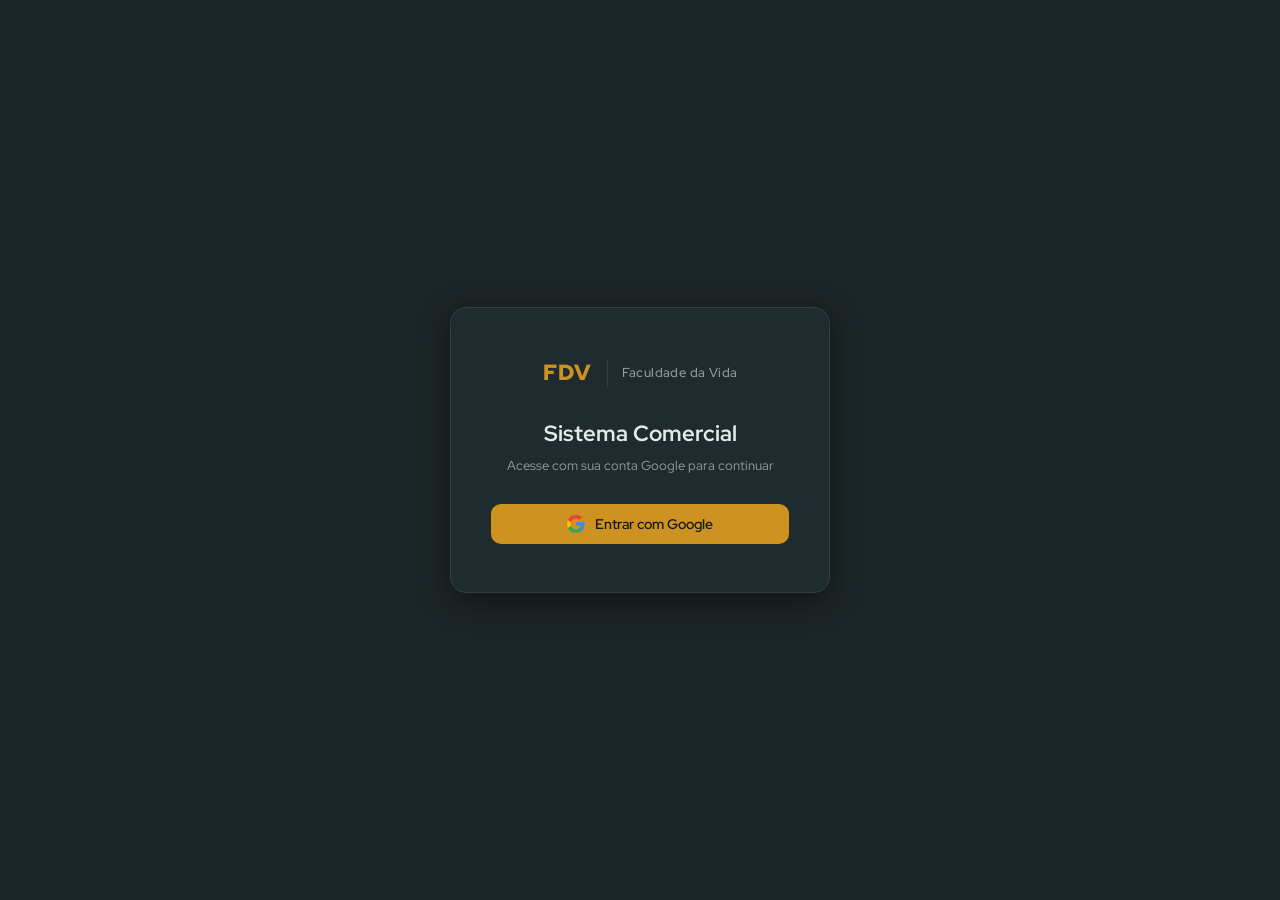
==== app/index.html @ 313673bd "FDV v2 - kanban, etiquetas, relatórios Co-Authored-By: Claude Sonnet 4.6 <noreply@anthropic.com>" ====
<!DOCTYPE html>
<html lang="pt-BR">
<head>
  <meta charset="UTF-8">
  <meta name="viewport" content="width=device-width, initial-scale=1.0">
  <title>FDV — Sistema Comercial</title>
  <link rel="preconnect" href="https://fonts.googleapis.com">
  <link rel="preconnect" href="https://fonts.gstatic.com" crossorigin>
  <link href="https://fonts.googleapis.com/css2?family=Red+Hat+Display:wght@300;400;500;600;700;900&display=swap" rel="stylesheet">
  <link rel="stylesheet" href="style.css">
</head>
<body>

<!-- ===== LOGIN ===== -->
<div id="login-screen">
  <div class="login-card">
    <div class="login-brand">
      <span class="login-abbr">FDV</span>
      <div class="login-sep"></div>
      <span class="login-brand-name">Faculdade da Vida</span>
    </div>
    <div>
      <h1 class="login-title">Sistema Comercial</h1>
      <p class="login-sub">Acesse com sua conta Google para continuar</p>
    </div>
    <button class="btn-google" id="btn-login-google">
      <svg width="18" height="18" viewBox="0 0 18 18" xmlns="http://www.w3.org/2000/svg">
        <path fill="#4285F4" d="M17.64 9.205c0-.639-.057-1.252-.164-1.841H9v3.481h4.844a4.14 4.14 0 0 1-1.796 2.716v2.259h2.908c1.702-1.567 2.684-3.875 2.684-6.615Z"/>
        <path fill="#34A853" d="M9 18c2.43 0 4.467-.806 5.956-2.18l-2.909-2.259c-.806.54-1.837.86-3.047.86-2.344 0-4.328-1.584-5.036-3.711H.957v2.332A8.997 8.997 0 0 0 9 18Z"/>
        <path fill="#FBBC05" d="M3.964 10.71A5.41 5.41 0 0 1 3.682 9c0-.593.102-1.17.282-1.71V4.958H.957A8.996 8.996 0 0 0 0 9c0 1.452.348 2.827.957 4.042l3.007-2.332Z"/>
        <path fill="#EA4335" d="M9 3.58c1.321 0 2.508.454 3.44 1.345l2.582-2.58C13.463.891 11.426 0 9 0A8.997 8.997 0 0 0 .957 4.958L3.964 7.29C4.672 5.163 6.656 3.58 9 3.58Z"/>
      </svg>
      Entrar com Google
    </button>
    <p class="login-error" id="login-error" style="display:none"></p>
  </div>
</div>

<!-- ===== HEADER ===== -->
<header class="app-header" id="app-header" style="display:none">
  <div class="header-brand">
    <span class="brand-abbr">FDV</span>
    <div class="brand-sep"></div>
    <span class="brand-full">Faculdade da Vida</span>
  </div>
  <nav class="header-nav">
    <button class="nav-link active" data-tab="agendamentos">Agendamentos</button>
    <button class="nav-link" data-tab="closer">Closer</button>
    <button class="nav-link" data-tab="relatorios">Relatórios</button>
  </nav>
  <div class="header-right">
    <div class="user-info">
      <img class="user-avatar" id="user-avatar" src="" alt="" style="display:none">
      <span class="user-name" id="user-name"></span>
    </div>
    <button class="btn-logout" id="btn-logout">Sair</button>
    <span class="online-dot"></span>
    <span class="online-label">online</span>
  </div>
</header>

<!-- ===== MAIN ===== -->
<main class="app-main" id="app-main" style="display:none">

<!-- ===== TAB: AGENDAMENTOS ===== -->
<div id="tab-agendamentos" class="tab-panel">

  <div class="page-top">
    <div class="page-title-block">
      <h1>Agendamentos</h1>
      <p>Gerencie leads e agenda comercial</p>
    </div>
    <button class="btn-primary" id="btn-novo-lead" style="display:none">+ Novo Lead</button>
  </div>

  <!-- Sub-nav -->
  <div class="sub-nav">
    <button class="sub-link active" data-sub="leads">Lista de Leads</button>
    <button class="sub-link" data-sub="agenda">Agenda de Hoje</button>
    <button class="sub-link" data-sub="briefing">Briefing</button>
  </div>

  <!-- ─── SUB: LISTA DE LEADS ─── -->
  <div id="sub-leads" class="sub-panel">
    <div class="sub-panel-top">
      <button class="btn-primary" id="btn-novo-lead-sub">+ Novo Lead</button>
    </div>

    <div class="demo-banner" id="demo-banner" style="display:none">
      ⚡ Modo demonstração — configure o Firebase em <code>app.js</code> para persistir dados reais.
    </div>

    <div class="stats-grid stats-grid--6">
      <div class="stat-card">
        <div class="stat-top"><span class="stat-label">Total</span><span class="stat-icon">◈</span></div>
        <strong class="stat-num" id="stat-total">0</strong>
        <span class="stat-sub">leads cadastrados</span>
      </div>
      <div class="stat-card accent-gold">
        <div class="stat-top"><span class="stat-label">Aguardando</span><span class="stat-icon">◷</span></div>
        <strong class="stat-num" id="stat-aguardando">0</strong>
        <span class="stat-sub">para agendar</span>
      </div>
      <div class="stat-card accent-petro">
        <div class="stat-top"><span class="stat-label">Agendados</span><span class="stat-icon">◉</span></div>
        <strong class="stat-num" id="stat-agendado">0</strong>
        <span class="stat-sub">calls marcadas</span>
      </div>
      <div class="stat-card accent-marsala">
        <div class="stat-top"><span class="stat-label">No Show</span><span class="stat-icon">✕</span></div>
        <strong class="stat-num" id="stat-noshow">0</strong>
        <span class="stat-sub">não compareceram</span>
      </div>
      <div class="stat-card accent-green">
        <div class="stat-top"><span class="stat-label">Realizadas</span><span class="stat-icon">✦</span></div>
        <strong class="stat-num" id="stat-realizada">0</strong>
        <span class="stat-sub">calls concluídas</span>
      </div>
      <div class="stat-card accent-sand">
        <div class="stat-top"><span class="stat-label">Vendas</span><span class="stat-icon">◆</span></div>
        <strong class="stat-num" id="stat-vendas">0</strong>
        <span class="stat-sub">vendas fechadas</span>
      </div>
    </div>

    <div class="filters-bar">
      <div class="filters-row">
        <div class="filter-group">
          <label class="filter-label" for="filter-status">Status</label>
          <select class="filter-select" id="filter-status">
            <option value="">Todos</option>
            <option value="aguardando">Aguardando</option>
            <option value="agendado">Agendado</option>
            <option value="realizada">Realizada</option>
            <option value="noshow">No Show</option>
            <option value="cancelado">Cancelado</option>
          </select>
        </div>
        <div class="filter-group">
          <label class="filter-label" for="filter-origem">Origem</label>
          <select class="filter-select" id="filter-origem">
            <option value="">Todas</option>
            <option value="Instagram">Instagram</option>
            <option value="Facebook">Facebook</option>
            <option value="Indicação">Indicação</option>
            <option value="Google">Google</option>
            <option value="WhatsApp">WhatsApp</option>
            <option value="Outros">Outros</option>
          </select>
        </div>
        <div class="filter-group">
          <label class="filter-label" for="filter-mes">Mês</label>
          <select class="filter-select" id="filter-mes">
            <option value="">Todos os meses</option>
          </select>
        </div>
        <div class="filter-group filter-group--search">
          <label class="filter-label" for="filter-busca">Buscar</label>
          <div class="search-wrap">
            <input type="text" class="filter-input" id="filter-busca" placeholder="Nome ou celular...">
            <span class="search-ico">⌕</span>
          </div>
        </div>
        <button class="btn-clear" id="btn-limpar">Limpar</button>
      </div>
      <div class="results-info" id="results-info">Carregando...</div>
    </div>

    <div class="bulk-bar" id="bulk-bar" style="display:none">
      <span class="bulk-count" id="bulk-count">0 selecionados</span>
      <div class="bulk-actions">
        <button class="btn-ghost btn-sm" id="btn-bulk-delete">Excluir selecionados</button>
        <select id="bulk-status-sel" class="filter-select bulk-status-sel">
          <option value="">Mudar status…</option>
          <option value="aguardando">Aguardando</option>
          <option value="agendado">Agendado</option>
          <option value="cancelado">Cancelado</option>
        </select>
        <button class="btn-ghost btn-sm" id="btn-bulk-status">Aplicar</button>
      </div>
      <button class="btn-ghost btn-sm" id="btn-bulk-clear">✕ Limpar</button>
    </div>

    <div class="table-wrap" id="table-wrap">
      <div class="loading-layer" id="loading-layer">
        <div class="spinner"></div>
        <span>Carregando leads…</span>
      </div>
      <table class="leads-table">
        <thead>
          <tr>
            <th class="cell-chk"><input type="checkbox" id="chk-all" title="Selecionar todos"></th>
            <th>Nome</th>
            <th>Celular</th>
            <th>Origem</th>
            <th>Renda</th>
            <th>Etiqueta</th>
            <th>Status</th>
            <th>Agendamento</th>
            <th>Ações</th>
          </tr>
        </thead>
        <tbody id="leads-tbody"></tbody>
      </table>
      <div class="empty-state" id="empty-state" style="display:none">
        <div class="empty-ico">◈</div>
        <h3>Nenhum lead encontrado</h3>
        <p>Ajuste os filtros ou cadastre um novo lead.</p>
      </div>
    </div>

    <div class="leads-cards" id="leads-cards"></div>
  </div><!-- /sub-leads -->

  <!-- ─── SUB: AGENDA DE HOJE ─── -->
  <div id="sub-agenda" class="sub-panel" style="display:none">
    <div class="agenda-top">
      <div class="agenda-filters">
        <select class="filter-select" id="agenda-filter-mes">
          <option value="">Todos os meses</option>
        </select>
        <select class="filter-select" id="agenda-filter-closer">
          <option value="">Todos os closers</option>
          <option value="fernanda">Fernanda</option>
          <option value="thomaz">Thomaz</option>
        </select>
      </div>
      <button class="btn-primary" id="btn-gerar-agenda">📋 Copiar Agenda</button>
    </div>
    <div id="agenda-content"></div>
  </div><!-- /sub-agenda -->

  <!-- ─── SUB: BRIEFING ─── -->
  <div id="sub-briefing" class="sub-panel" style="display:none">
    <div class="agenda-top">
      <div class="agenda-filters">
        <select class="filter-select" id="briefing-filter-mes">
          <option value="">Todos os meses</option>
        </select>
        <select class="filter-select" id="briefing-filter-closer">
          <option value="">Todos os closers</option>
          <option value="fernanda">Fernanda</option>
          <option value="thomaz">Thomaz</option>
        </select>
      </div>
    </div>
    <div id="briefing-content"></div>
  </div><!-- /sub-briefing -->

</div><!-- /tab-agendamentos -->

<!-- ===== TAB: CLOSER (KANBAN) ===== -->
<div id="tab-closer" class="tab-panel" style="display:none">
  <div class="kanban-page-top">
    <div class="page-title-block">
      <h1>Closer</h1>
      <p>Funil de vendas — arraste os cards entre colunas</p>
    </div>
    <div class="kanban-controls">
      <select class="filter-select" id="kanban-filter-mes">
        <option value="">Todos os meses</option>
      </select>
      <select class="filter-select" id="kanban-filter-closer">
        <option value="">Todos os closers</option>
        <option value="fernanda">Fernanda</option>
        <option value="thomaz">Thomaz</option>
      </select>
      <button class="btn-ghost btn-sm" id="btn-add-column">+ Coluna</button>
    </div>
  </div>
  <div class="kanban-board" id="kanban-board"></div>
</div><!-- /tab-closer -->

<!-- ===== TAB: RELATÓRIOS ===== -->
<div id="tab-relatorios" class="tab-panel" style="display:none">
  <div class="page-top">
    <div class="page-title-block">
      <h1>Relatórios</h1>
      <p>Performance comercial e conversão</p>
    </div>
    <div class="rel-filters">
      <select class="filter-select" id="rel-filter-mes">
        <option value="">Todos os meses</option>
      </select>
      <select class="filter-select" id="rel-filter-origem">
        <option value="">Todas as origens</option>
        <option value="Instagram">Instagram</option>
        <option value="Facebook">Facebook</option>
        <option value="Indicação">Indicação</option>
        <option value="Google">Google</option>
        <option value="WhatsApp">WhatsApp</option>
        <option value="Outros">Outros</option>
      </select>
    </div>
  </div>
  <div id="relatorios-content"></div>
</div><!-- /tab-relatorios -->

</main>

<!-- ===== MODAL AGENDAR / RESULTADO ===== -->
<div class="modal-backdrop" id="modal-backdrop">
  <div class="modal" role="dialog" aria-modal="true" aria-labelledby="modal-title">
    <div class="modal-header">
      <div>
        <h2 class="modal-title" id="modal-title">Agendar Call</h2>
        <p class="modal-subtitle" id="modal-subtitle">—</p>
      </div>
      <button class="modal-close" id="modal-close" aria-label="Fechar">✕</button>
    </div>
    <div class="modal-body">
      <div class="lead-strip" id="lead-strip"></div>

      <!-- RESULTADO DA CALL -->
      <div id="form-resultado" style="display:none">

        <div class="form-group" style="margin-bottom:18px">
          <label class="form-lbl">Status da negociação</label>
          <div class="toggle-group" id="toggle-closer-status">
            <button class="toggle-opt" data-val="call_realizada">Call Realizada</button>
            <button class="toggle-opt" data-val="followup">Follow Up</button>
            <button class="toggle-opt" data-val="fechamento">Fechamento</button>
            <button class="toggle-opt" data-val="venda_ganha">Venda Ganha</button>
            <button class="toggle-opt" data-val="venda_perdida">Venda Perdida</button>
          </div>
        </div>

        <div class="form-group" style="margin-bottom:18px">
          <label class="form-lbl">Venda realizada?</label>
          <div class="toggle-group" id="toggle-venda">
            <button class="toggle-opt" data-val="sim">Sim</button>
            <button class="toggle-opt" data-val="nao">Não</button>
          </div>
        </div>

        <div id="campos-venda" style="display:none">
          <div class="form-group" style="margin-bottom:14px">
            <label for="res-produto">Produto</label>
            <select id="res-produto" class="form-ctrl">
              <option value="">Selecione…</option>
              <option value="Comunidade">Comunidade</option>
              <option value="PRM">PRM</option>
              <option value="Mentoria Individual">Mentoria Individual</option>
              <option value="Comunidade 6m">Comunidade 6 meses</option>
              <option value="Comunidade 1a">Comunidade 1 ano</option>
            </select>
          </div>

          <div class="form-group" style="margin-bottom:14px">
            <label for="res-valor-venda">Valor total da venda</label>
            <input type="text" id="res-valor-venda" class="form-ctrl" placeholder="R$ 0.000">
          </div>

          <div class="form-group" style="margin-bottom:14px">
            <label class="form-lbl">Formas de pagamento</label>
            <div class="pagamento-opcoes" id="pagamento-opcoes">
              <label class="pagamento-chk"><input type="checkbox" value="avista"> À vista</label>
              <label class="pagamento-chk"><input type="checkbox" value="pix"> Pix</label>
              <label class="pagamento-chk"><input type="checkbox" value="cartao"> Cartão</label>
              <label class="pagamento-chk"><input type="checkbox" value="boleto"> Boleto</label>
              <label class="pagamento-chk"><input type="checkbox" value="parcelado"> Parcelado</label>
            </div>
          </div>

          <div id="campo-parcelas" style="display:none;margin-bottom:14px">
            <div class="form-group">
              <label for="res-parcelas">Número de parcelas</label>
              <input type="number" id="res-parcelas" class="form-ctrl" min="1" max="120" placeholder="Ex: 12">
            </div>
          </div>

          <div class="form-group" style="margin-bottom:6px">
            <label class="form-lbl">Entrada?</label>
            <div class="toggle-group" id="toggle-entrada">
              <button class="toggle-opt" data-val="sim">Sim</button>
              <button class="toggle-opt" data-val="nao">Não</button>
            </div>
          </div>
          <div id="campo-valor-entrada" style="display:none;margin-bottom:14px">
            <div class="form-group">
              <label for="res-valor-entrada">Valor de entrada</label>
              <input type="text" id="res-valor-entrada" class="form-ctrl" placeholder="R$ 0.000">
            </div>
          </div>
        </div><!-- /campos-venda -->

        <div class="form-group" style="margin-bottom:18px">
          <label class="form-lbl">Temperatura do lead</label>
          <div class="toggle-group" id="toggle-temperatura">
            <button class="toggle-opt temp-frio"   data-val="frio">Frio</button>
            <button class="toggle-opt temp-morno"  data-val="morno">Morno</button>
            <button class="toggle-opt temp-quente" data-val="quente">Quente</button>
          </div>
        </div>

        <div class="form-group">
          <label for="res-obs">Observações da call</label>
          <textarea id="res-obs" class="form-ctrl" rows="3"
            placeholder="Como foi a call, objeções, próximos passos…"></textarea>
        </div>

        <!-- Dados do lead (somente leitura) -->
        <div id="form-detalhes" style="display:none">
          <div class="detalhes-section-title">Dados do Lead</div>
          <div class="detalhes-grid">
            <div class="detalhes-item"><span class="detalhes-lbl">Nome</span><span class="detalhes-val" id="det-nome">—</span></div>
            <div class="detalhes-item"><span class="detalhes-lbl">Celular</span><span class="detalhes-val" id="det-celular">—</span></div>
            <div class="detalhes-item"><span class="detalhes-lbl">E-mail</span><span class="detalhes-val" id="det-email">—</span></div>
            <div class="detalhes-item"><span class="detalhes-lbl">Origem</span><span class="detalhes-val" id="det-origem">—</span></div>
            <div class="detalhes-item"><span class="detalhes-lbl">Profissão</span><span class="detalhes-val" id="det-profissao">—</span></div>
            <div class="detalhes-item"><span class="detalhes-lbl">Renda</span><span class="detalhes-val" id="det-renda">—</span></div>
            <div class="detalhes-item"><span class="detalhes-lbl">Closer</span><span class="detalhes-val" id="det-closer">—</span></div>
            <div class="detalhes-item"><span class="detalhes-lbl">Data da Call</span><span class="detalhes-val" id="det-data-call">—</span></div>
          </div>
        </div>

      </div><!-- /form-resultado -->

      <!-- AGENDAR -->
      <div id="form-agendar">
        <div class="sched-panel" id="sched-step-1">
          <p class="sched-hint">Selecione o closer — o link de agendamento abre em nova aba.</p>
          <div class="closer-grid">
            <button class="closer-card" data-closer="fernanda">
              <div class="closer-avatar" style="color:#CE9221;background:rgba(206,146,33,.12);border-color:#CE9221">F</div>
              <div class="closer-name">Fernanda</div>
              <div class="closer-cal-hint">Abre link de agendamento →</div>
            </button>
            <button class="closer-card" data-closer="thomaz">
              <div class="closer-avatar" style="color:#4db5c8;background:rgba(77,181,200,.12);border-color:#4db5c8">T</div>
              <div class="closer-name">Thomaz</div>
              <div class="closer-cal-hint">Abre link de agendamento →</div>
            </button>
          </div>
        </div>

        <div class="sched-panel" id="sched-step-2" style="display:none">
          <div class="sched-banner">
            <span class="sched-banner-ico">📅</span>
            <p>Link aberto em nova aba. Confirme o horário com o lead e preencha os dados abaixo.</p>
          </div>
          <div class="form-row-2">
            <div class="form-group">
              <label for="sched-closer-lbl">Closer</label>
              <input type="text" id="sched-closer-lbl" class="form-ctrl" readonly>
            </div>
            <div class="form-group">
              <label for="sched-datetime">Data e hora</label>
              <input type="datetime-local" id="sched-datetime" class="form-ctrl" required>
            </div>
          </div>
          <div class="form-group" style="margin-top:14px">
            <label for="sched-obs">Observações</label>
            <textarea id="sched-obs" class="form-ctrl" rows="3"
              placeholder="Contexto, interesse demonstrado, pontos de atenção…"></textarea>
          </div>
        </div>
      </div><!-- /form-agendar -->

    </div>
    <div class="modal-footer">
      <button class="btn-ghost" id="btn-cancelar">Cancelar</button>
      <button class="btn-ghost btn-back" id="btn-voltar" style="display:none">← Voltar</button>
      <button class="btn-confirm" id="btn-confirmar">Confirmar</button>
    </div>
  </div>
</div>

<!-- ===== MODAL PERFIL DO LEAD ===== -->
<div class="modal-backdrop" id="perfil-backdrop">
  <div class="modal modal--wide" role="dialog" aria-modal="true" aria-labelledby="perfil-title">
    <div class="modal-header">
      <div>
        <h2 class="modal-title" id="perfil-title">—</h2>
        <p class="modal-subtitle" id="perfil-subtitle">—</p>
      </div>
      <button class="modal-close" id="perfil-close" aria-label="Fechar">✕</button>
    </div>
    <div class="modal-body">

      <!-- Etiquetas -->
      <div class="detalhes-section-title" style="margin-top:0;padding-top:0;border-top:none">Etiquetas</div>
      <div class="etiquetas-editor">
        <div class="etiquetas-chips" id="etiquetas-chips"></div>
        <div class="etiquetas-defaults" id="etiquetas-defaults"></div>
        <div class="etiqueta-add-row">
          <input type="text" class="form-ctrl etiqueta-input" id="etiqueta-custom-input" placeholder="Nova etiqueta personalizada…" maxlength="30">
          <button class="btn-ghost btn-sm" id="btn-add-etiqueta">Adicionar</button>
        </div>
      </div>

      <!-- Dados pessoais -->
      <div class="detalhes-section-title">Dados Pessoais</div>
      <div class="perfil-grid" id="perfil-dados"></div>

      <!-- Agendamento -->
      <div id="perfil-agendamento-wrap" style="display:none">
        <div class="detalhes-section-title">Agendamento</div>
        <div class="perfil-grid" id="perfil-agendamento"></div>
      </div>

      <!-- Perfil -->
      <div id="perfil-perfil-wrap" style="display:none">
        <div class="detalhes-section-title">Perfil</div>
        <div class="perfil-grid" id="perfil-perfil"></div>
      </div>

      <!-- Origem -->
      <div id="perfil-origem-wrap" style="display:none">
        <div class="detalhes-section-title">Origem</div>
        <div class="perfil-grid" id="perfil-origem"></div>
      </div>

      <!-- Observações -->
      <div class="detalhes-section-title">Observações</div>
      <textarea class="form-ctrl" id="perfil-obs" rows="4"
        placeholder="Notas e observações sobre o lead…"></textarea>

      <!-- Histórico -->
      <div class="detalhes-section-title">Histórico</div>
      <div class="perfil-historico" id="perfil-historico"></div>

    </div>
    <div class="modal-footer">
      <button class="btn-ghost" id="perfil-fechar">Fechar</button>
      <button class="btn-confirm" id="btn-salvar-obs">Salvar observações</button>
    </div>
  </div>
</div>

<!-- ===== MODAL NOVO / EDITAR LEAD ===== -->
<div class="modal-backdrop" id="novo-lead-backdrop">
  <div class="modal" role="dialog" aria-modal="true">
    <div class="modal-header">
      <div>
        <h2 class="modal-title" id="novo-lead-title">Novo Lead</h2>
        <p class="modal-subtitle">Preencha os dados do lead</p>
      </div>
      <button class="modal-close" id="novo-lead-close" aria-label="Fechar">✕</button>
    </div>
    <div class="modal-body">
      <div class="form-row-2">
        <div class="form-group">
          <label for="nl-nome">Nome <span class="req">*</span></label>
          <input type="text" id="nl-nome" class="form-ctrl" placeholder="Nome completo">
        </div>
        <div class="form-group">
          <label for="nl-celular">Celular <span class="req">*</span></label>
          <input type="text" id="nl-celular" class="form-ctrl" placeholder="(11) 99999-9999">
        </div>
      </div>
      <div class="form-row-2">
        <div class="form-group">
          <label for="nl-email">E-mail</label>
          <input type="email" id="nl-email" class="form-ctrl" placeholder="email@exemplo.com">
        </div>
        <div class="form-group">
          <label for="nl-instagram">Instagram</label>
          <input type="text" id="nl-instagram" class="form-ctrl" placeholder="@usuario">
        </div>
      </div>
      <div class="form-row-2">
        <div class="form-group">
          <label for="nl-profissao">Profissão</label>
          <input type="text" id="nl-profissao" class="form-ctrl" placeholder="Profissão">
        </div>
        <div class="form-group">
          <label for="nl-renda">Renda Mensal</label>
          <input type="text" id="nl-renda" class="form-ctrl" placeholder="R$ 0.000">
        </div>
      </div>
      <div class="form-group">
        <label for="nl-origem">Origem</label>
        <select id="nl-origem" class="form-ctrl">
          <option value="">Selecione a origem…</option>
          <option value="Instagram">Instagram</option>
          <option value="Facebook">Facebook</option>
          <option value="Indicação">Indicação</option>
          <option value="Google">Google</option>
          <option value="WhatsApp">WhatsApp</option>
          <option value="Outros">Outros</option>
        </select>
      </div>
      <div class="form-group">
        <label for="nl-obs">Observações</label>
        <textarea id="nl-obs" class="form-ctrl" rows="3" placeholder="Notas iniciais…"></textarea>
      </div>
    </div>
    <div class="modal-footer">
      <button class="btn-ghost" id="novo-lead-cancelar">Cancelar</button>
      <button class="btn-confirm" id="btn-salvar-lead">Cadastrar Lead</button>
    </div>
  </div>
</div>

<!-- ===== TOASTS ===== -->
<div class="toast-dock" id="toast-dock"></div>

<script type="module" src="app.js"></script>
</body>
</html>
---- app/style.css ----
/* ===========================================
   FDV — Sistema Comercial  |  style.css
   =========================================== */

/* --- Tokens -------------------------------- */
:root {
  --bg:           #1C2527;
  --bg-card:      #1e2c2f;
  --bg-elevated:  #243135;
  --bg-hover:     #2a3840;
  --petro:        #0A4751;
  --petro-alpha:  rgba(10,71,81,.35);
  --gold:         #CE9221;
  --gold-alpha:   rgba(206,146,33,.14);
  --gold-border:  rgba(206,146,33,.28);
  --marsala:      #6B2737;
  --marsala-alpha:rgba(107,39,55,.18);
  --sand:         #DDC79E;
  --text:         #E4EAEA;
  --text-muted:   #8fa0a2;
  --text-dim:     #5c7073;
  --border:       #2e3f42;
  --border-dim:   #243135;
  --green:        #2E7D62;
  --green-alpha:  rgba(46,125,98,.15);
  --green-bright: #4caf8e;
  --petro-bright: #4db5c8;

  --r-sm:  6px;
  --r:     10px;
  --r-lg:  16px;
  --trans: all .2s ease;
  --shad:  0 2px 12px rgba(0,0,0,.3);
  --shad-lg: 0 8px 32px rgba(0,0,0,.45);
}

/* --- Reset --------------------------------- */
*, *::before, *::after { box-sizing: border-box; margin: 0; padding: 0; }

html { font-size: 16px; scroll-behavior: smooth; }

body {
  font-family: 'Red Hat Display', system-ui, sans-serif;
  background: var(--bg);
  color: var(--text);
  min-height: 100vh;
  line-height: 1.5;
  -webkit-font-smoothing: antialiased;
}

a { text-decoration: none; color: inherit; }
button { cursor: pointer; font-family: inherit; }
input, select, textarea { font-family: inherit; color: var(--text); }

/* scrollbar */
::-webkit-scrollbar        { width: 5px; height: 5px; }
::-webkit-scrollbar-track  { background: var(--bg); }
::-webkit-scrollbar-thumb  { background: var(--border); border-radius: 3px; }
::-webkit-scrollbar-thumb:hover { background: var(--text-dim); }

/* ===========================================
   HEADER
   =========================================== */
.app-header {
  position: sticky; top: 0; z-index: 100;
  background: rgba(20,30,32,.88);
  backdrop-filter: blur(20px) saturate(1.6);
  border-bottom: 1px solid rgba(46,63,66,.8);
  box-shadow: 0 1px 0 rgba(206,146,33,.05), 0 4px 24px rgba(0,0,0,.22);
  display: flex; align-items: center; gap: 28px;
  padding: 0 32px; height: 62px;
}

.header-brand {
  display: flex; align-items: center; gap: 11px; flex-shrink: 0;
}

.brand-abbr {
  font-size: 21px; font-weight: 900; letter-spacing: 2px; color: var(--gold);
}

.brand-sep {
  width: 1px; height: 22px; background: var(--border);
}

.brand-logo {
  height: 30px; width: auto; object-fit: contain; border-radius: 4px;
}

.brand-full {
  font-size: 13px; font-weight: 500; color: var(--text-muted); letter-spacing: .3px;
}

.header-nav {
  display: flex; align-items: center; gap: 2px; flex: 1;
}

.nav-link {
  padding: 6px 13px; border-radius: var(--r-sm);
  font-size: 14px; font-weight: 500; color: var(--text-muted);
  background: none; border: none;
  transition: background .15s ease, color .15s ease, box-shadow .15s ease;
  cursor: pointer;
}

.nav-link:hover { color: var(--text); background: var(--bg-elevated); }

.nav-link.active {
  color: var(--gold); background: var(--gold-alpha); font-weight: 600;
  box-shadow: 0 0 0 1px rgba(206,146,33,.18);
}

.header-right {
  display: flex; align-items: center; gap: 6px;
  font-size: 12px; color: var(--text-dim); flex-shrink: 0;
}

.online-dot {
  width: 6px; height: 6px; border-radius: 50%; background: var(--green-bright);
  animation: pulse 2.4s ease-in-out infinite;
}

@keyframes pulse {
  0%,100% { opacity: 1; }
  50%      { opacity: .35; }
}

/* ===========================================
   MAIN
   =========================================== */
.app-main {
  max-width: 1400px; margin: 0 auto; padding: 32px 32px 72px;
}

/* ===========================================
   PAGE TOP
   =========================================== */
.page-top {
  display: flex; align-items: center; justify-content: space-between;
  margin-bottom: 26px;
}

.page-title-block h1 {
  font-size: 27px; font-weight: 700; color: var(--text); letter-spacing: -.4px;
}

.page-title-block p {
  font-size: 14px; color: var(--text-muted); margin-top: 3px;
}

/* ===========================================
   BUTTONS
   =========================================== */
.btn-primary {
  display: inline-flex; align-items: center; gap: 6px;
  background: var(--gold); color: #0d1a1c;
  font-size: 14px; font-weight: 700; letter-spacing: .2px;
  padding: 10px 20px; border-radius: var(--r); border: none;
  transition: var(--trans);
}
.btn-primary:hover {
  background: #d99f2c;
  transform: translateY(-1px);
  box-shadow: 0 4px 18px rgba(206,146,33,.32);
}
.btn-primary:active { transform: translateY(0); }

.btn-ghost {
  display: inline-flex; align-items: center; gap: 6px;
  background: transparent; color: var(--text-muted);
  font-size: 14px; font-weight: 500;
  padding: 10px 20px; border-radius: var(--r);
  border: 1px solid var(--border); transition: var(--trans);
}
.btn-ghost:hover {
  color: var(--text); border-color: var(--text-dim); background: var(--bg-elevated);
}

.btn-clear {
  background: transparent; color: var(--text-dim);
  font-size: 13px; font-weight: 500;
  padding: 8px 14px; border-radius: var(--r-sm);
  border: 1px solid var(--border); transition: var(--trans);
  white-space: nowrap; align-self: flex-end;
}
.btn-clear:hover {
  color: var(--marsala);
  border-color: var(--marsala);
  background: var(--marsala-alpha);
}

.btn-confirm {
  display: inline-flex; align-items: center; gap: 6px;
  font-size: 14px; font-weight: 700; letter-spacing: .2px;
  padding: 10px 22px; border-radius: var(--r); border: none;
  transition: var(--trans);
}
.btn-confirm:hover { filter: brightness(1.1); transform: translateY(-1px); }
.btn-confirm:active { transform: translateY(0); }
.btn-confirm:disabled { opacity: .5; cursor: not-allowed; transform: none; }

/* ===========================================
   DEMO BANNER
   =========================================== */
.demo-banner {
  background: var(--gold-alpha);
  border: 1px solid var(--gold-border);
  border-radius: var(--r);
  padding: 10px 16px;
  font-size: 13px; color: var(--gold);
  text-align: center;
  margin-bottom: 20px;
}
.demo-banner code {
  background: rgba(206,146,33,.15); border-radius: 3px;
  padding: 1px 5px; font-size: 12px;
}

/* ===========================================
   STATS
   =========================================== */
.stats-grid {
  display: grid;
  grid-template-columns: repeat(4, 1fr);
  gap: 14px;
  margin-bottom: 22px;
}

.stat-card {
  background: linear-gradient(135deg, var(--bg-card) 0%, var(--bg-elevated) 100%);
  border: 1px solid var(--border);
  border-left: 3px solid var(--border);
  border-radius: var(--r-lg);
  padding: 18px 20px;
  transition: var(--trans);
}
.stat-card:hover { transform: translateY(-1px); box-shadow: var(--shad); }

.stat-card.accent-gold    { border-left-color: var(--gold);         background: linear-gradient(135deg, var(--bg-card) 0%, rgba(206,146,33,.07) 100%); }
.stat-card.accent-petro   { border-left-color: var(--petro-bright); background: linear-gradient(135deg, var(--bg-card) 0%, rgba(10,71,81,.18) 100%); }
.stat-card.accent-green   { border-left-color: var(--green-bright); background: linear-gradient(135deg, var(--bg-card) 0%, rgba(46,125,98,.1) 100%); }
.stat-card.accent-marsala { border-left-color: var(--marsala);      background: linear-gradient(135deg, var(--bg-card) 0%, rgba(107,39,55,.1) 100%); }
.stat-card.accent-sand    { border-left-color: var(--sand);         background: linear-gradient(135deg, var(--bg-card) 0%, rgba(221,199,158,.07) 100%); }

.stat-top {
  display: flex; align-items: center; justify-content: space-between;
  margin-bottom: 10px;
}

.stat-label {
  font-size: 11px; font-weight: 700;
  text-transform: uppercase; letter-spacing: 1px; color: var(--text-muted);
}

.stat-icon { font-size: 14px; color: var(--text-dim); }

.stat-num {
  display: block;
  font-size: 34px; font-weight: 900; line-height: 1;
  color: var(--text); letter-spacing: -1px; margin-bottom: 4px;
}

.stat-card.accent-gold    .stat-num { color: var(--gold); }
.stat-card.accent-petro   .stat-num { color: var(--petro-bright); }
.stat-card.accent-green   .stat-num { color: var(--green-bright); }
.stat-card.accent-marsala .stat-num { color: #d06070; }
.stat-card.accent-sand    .stat-num { color: var(--sand); }

.stat-sub { font-size: 12px; color: var(--text-dim); }

/* ===========================================
   FILTERS
   =========================================== */
.filters-bar {
  background: var(--bg-card);
  border: 1px solid var(--border);
  border-radius: var(--r-lg);
  padding: 18px 22px;
  margin-bottom: 18px;
}

.filters-row {
  display: flex; align-items: flex-end; gap: 14px; flex-wrap: wrap;
}

.filter-group {
  display: flex; flex-direction: column; gap: 5px;
  min-width: 155px;
}

.filter-group--search { flex: 1; min-width: 200px; }

.filter-label {
  font-size: 10px; font-weight: 700;
  text-transform: uppercase; letter-spacing: 1px; color: var(--text-dim);
}

.filter-select,
.filter-input {
  background: var(--bg-elevated);
  border: 1px solid var(--border);
  border-radius: var(--r-sm);
  font-size: 14px; font-weight: 500;
  padding: 9px 12px; width: 100%;
  transition: var(--trans);
  appearance: none; -webkit-appearance: none;
}

.filter-select {
  background-image: url("data:image/svg+xml,%3Csvg xmlns='http://www.w3.org/2000/svg' width='10' height='6'%3E%3Cpath fill='%235c7073' d='M5 6L0 0h10z'/%3E%3C/svg%3E");
  background-repeat: no-repeat;
  background-position: right 11px center;
  padding-right: 30px;
}

.filter-select:focus, .filter-input:focus {
  outline: none;
  border-color: var(--gold);
  box-shadow: 0 0 0 3px rgba(206,146,33,.12);
}

.filter-select option { background: var(--bg-elevated); }

.search-wrap { position: relative; }

.search-ico {
  position: absolute; right: 10px; top: 50%;
  transform: translateY(-50%);
  color: var(--text-dim); font-size: 16px; pointer-events: none;
}

.filter-input { padding-right: 34px; }

.results-info {
  margin-top: 10px;
  font-size: 12px; color: var(--text-dim);
}

/* ===========================================
   TABLE
   =========================================== */
.table-wrap {
  background: var(--bg-card);
  border: 1px solid var(--border);
  border-radius: var(--r-lg);
  overflow-x: auto;
  position: relative;
}

.loading-layer {
  position: absolute; inset: 0;
  background: rgba(28,37,39,.88);
  display: flex; flex-direction: column;
  align-items: center; justify-content: center; gap: 14px;
  z-index: 10; font-size: 14px; color: var(--text-muted);
  border-radius: var(--r-lg);
}

.spinner {
  width: 30px; height: 30px;
  border: 2.5px solid var(--border);
  border-top-color: var(--gold);
  border-radius: 50%;
  animation: spin .75s linear infinite;
}
@keyframes spin { to { transform: rotate(360deg); } }

.leads-table {
  width: 100%; border-collapse: collapse; min-width: 620px;
}

.leads-table thead tr {
  background: var(--bg-elevated);
  border-bottom: 1px solid var(--border);
}

.leads-table th {
  padding: 13px 16px;
  font-size: 10px; font-weight: 700;
  text-transform: uppercase; letter-spacing: 1.1px;
  color: var(--text-dim); white-space: nowrap; text-align: left;
}

.leads-table td {
  padding: 15px 16px;
  font-size: 14px; font-weight: 500; color: var(--text);
  border-bottom: 1px solid var(--border-dim);
  vertical-align: middle;
}

.leads-table tbody tr { transition: background .15s ease; }
.leads-table tbody tr:nth-child(even) { background: rgba(36,49,53,.4); }
.leads-table tbody tr:hover { background: var(--bg-hover) !important; }
.leads-table tbody tr:last-child td { border-bottom: none; }

/* cell types */
.cell-nome  { font-weight: 600; }
.cell-fone  { font-size: 13px; color: var(--text-muted); letter-spacing: .2px; }
.cell-prof  { font-size: 13px; color: var(--text-muted); }
.cell-renda { font-size: 13px; font-weight: 600; color: var(--sand); }
.cell-data  { font-size: 12px; color: var(--text-dim); white-space: nowrap; }

/* --- Origin badges --- */
.badge-origem {
  display: inline-flex; align-items: center;
  padding: 3px 9px; border-radius: 20px;
  font-size: 11px; font-weight: 700; white-space: nowrap;
  letter-spacing: .3px;
}
.badge-origem.instagram  { background: rgba(225,48,108,.12); color: #e1516c; }
.badge-origem.facebook   { background: rgba(100,130,220,.14); color: #7a9be0; }
.badge-origem.indicacao  { background: var(--gold-alpha);      color: var(--gold); }
.badge-origem.google     { background: rgba(66,133,244,.12);   color: #6fa3ef; }
.badge-origem.whatsapp   { background: rgba(37,211,102,.1);    color: #25d366; }
.badge-origem.outros     { background: var(--bg-elevated);     color: var(--text-dim); }

/* --- Status badges --- */
.badge-status {
  display: inline-flex; align-items: center; gap: 5px;
  padding: 4px 11px; border-radius: 20px;
  font-size: 11px; font-weight: 700; white-space: nowrap;
}
.badge-status::before {
  content: ''; width: 5px; height: 5px;
  border-radius: 50%; background: currentColor; flex-shrink: 0;
}
.badge-status.aguardando {
  background: rgba(206,146,33,.1);
  color: var(--gold);
  border: 1px solid rgba(206,146,33,.22);
}
.badge-status.agendado {
  background: var(--petro-alpha);
  color: var(--petro-bright);
  border: 1px solid rgba(77,181,200,.2);
}
.badge-status.realizada {
  background: var(--green-alpha);
  color: var(--green-bright);
  border: 1px solid rgba(76,175,142,.2);
}
.badge-status.noshow {
  background: rgba(192,57,43,.1);
  color: #E05C4A;
  border: 1px solid rgba(192,57,43,.22);
}
.badge-status.cancelado {
  background: rgba(107,39,55,.12);
  color: #B05068;
  border: 1px solid rgba(107,39,55,.25);
}

/* --- Action buttons --- */
.btn-acao {
  padding: 6px 15px; border-radius: var(--r-sm);
  font-size: 12px; font-weight: 700; border: 1px solid transparent;
  transition: var(--trans); white-space: nowrap;
}
.btn-acao.agendar {
  background: var(--gold-alpha); color: var(--gold);
  border-color: var(--gold-border);
}
.btn-acao.agendar:hover {
  background: var(--gold); color: #0d1a1c; border-color: var(--gold);
}
.btn-acao.realizar {
  background: var(--petro-alpha); color: var(--petro-bright);
  border-color: rgba(77,181,200,.22);
}
.btn-acao.realizar:hover {
  background: rgba(10,71,81,.55); color: #6ec8d8;
}
.btn-acao.ver {
  background: transparent; color: var(--text-dim);
  border-color: var(--border);
}
.btn-acao.ver:hover { color: var(--text-muted); background: var(--bg-elevated); }

/* --- Empty state --- */
.empty-state {
  padding: 60px 24px; text-align: center;
}
.empty-ico {
  font-size: 36px; color: var(--border); margin-bottom: 14px;
}
.empty-state h3 {
  font-size: 17px; font-weight: 600; color: var(--text-muted); margin-bottom: 6px;
}
.empty-state p { font-size: 13px; color: var(--text-dim); }

/* ===========================================
   MOBILE CARDS
   =========================================== */
.leads-cards {
  display: none; flex-direction: column; gap: 11px;
}

.lead-card {
  background: var(--bg-card);
  border: 1px solid var(--border);
  border-radius: var(--r-lg);
  padding: 18px 18px 16px;
  transition: var(--trans);
}

.card-head {
  display: flex; justify-content: space-between; align-items: flex-start;
  margin-bottom: 12px;
}
.card-nome { font-size: 15px; font-weight: 700; }
.card-fone { font-size: 12px; color: var(--text-muted); margin-top: 2px; }
.card-badges { display: flex; flex-direction: column; align-items: flex-end; gap: 5px; }

.card-grid {
  display: grid; grid-template-columns: 1fr 1fr;
  gap: 10px 14px; margin-bottom: 14px;
}
.card-item label {
  display: block; font-size: 10px; font-weight: 700;
  text-transform: uppercase; letter-spacing: .8px; color: var(--text-dim);
  margin-bottom: 2px;
}
.card-item span {
  font-size: 13px; font-weight: 500; color: var(--text);
}
.card-item span.renda-val { color: var(--sand); font-weight: 600; }

.card-foot {
  display: flex; align-items: center; justify-content: space-between;
  padding-top: 12px; border-top: 1px solid var(--border-dim);
}
.card-data { font-size: 11px; color: var(--text-dim); }

/* mobile empty state (inside cards area) */
.cards-empty {
  background: var(--bg-card);
  border: 1px solid var(--border);
  border-radius: var(--r-lg);
  padding: 48px 24px; text-align: center;
}
.cards-empty h3 { font-size: 16px; color: var(--text-muted); margin-bottom: 6px; }
.cards-empty p  { font-size: 13px; color: var(--text-dim); }

/* ===========================================
   MODAL
   =========================================== */
.modal-backdrop {
  position: fixed; inset: 0;
  background: rgba(8,14,15,.75);
  backdrop-filter: blur(5px);
  z-index: 200;
  display: none; align-items: center; justify-content: center;
  padding: 20px;
}
.modal-backdrop.open { display: flex; }

.modal {
  background: var(--bg-elevated);
  border: 1px solid var(--border);
  border-radius: var(--r-lg);
  width: 100%; max-width: 520px;
  max-height: calc(100vh - 48px);
  display: flex; flex-direction: column;
  box-shadow: var(--shad-lg);
  animation: modalIn .18s ease;
}
@keyframes modalIn {
  from { opacity: 0; transform: scale(.96) translateY(-8px); }
  to   { opacity: 1; transform: scale(1)  translateY(0); }
}

.modal-header {
  display: flex; align-items: flex-start; justify-content: space-between;
  padding: 22px 22px 18px;
  border-bottom: 1px solid var(--border);
}

.modal-title {
  font-size: 17px; font-weight: 700;
}
.modal-subtitle {
  font-size: 13px; color: var(--text-muted); margin-top: 2px;
}

.modal-close {
  background: none; border: none;
  color: var(--text-dim); font-size: 16px;
  padding: 4px 6px; border-radius: var(--r-sm);
  transition: var(--trans);
}
.modal-close:hover { color: var(--text); background: var(--bg-hover); }

.modal-body { padding: 22px; flex: 1; overflow-y: auto; }

/* Lead strip inside modal */
.lead-strip {
  background: var(--bg);
  border: 1px solid var(--border);
  border-radius: var(--r);
  padding: 12px 16px;
  display: flex; flex-wrap: wrap; gap: 18px;
  margin-bottom: 20px;
}
.strip-item { display: flex; flex-direction: column; gap: 2px; }
.strip-lbl {
  font-size: 9px; font-weight: 700;
  text-transform: uppercase; letter-spacing: 1px; color: var(--text-dim);
}
.strip-val {
  font-size: 13px; font-weight: 600; color: var(--text);
}

/* Form elements */
.form-row {
  display: grid; grid-template-columns: 1fr 1fr;
  gap: 14px; margin-bottom: 14px;
}
.form-group {
  display: flex; flex-direction: column; gap: 5px; margin-bottom: 14px;
}
.form-group:last-child { margin-bottom: 0; }
.form-group label {
  font-size: 11px; font-weight: 700;
  text-transform: uppercase; letter-spacing: .8px; color: var(--text-muted);
}
.req { color: var(--marsala); }
.form-ctrl {
  background: var(--bg);
  border: 1px solid var(--border);
  border-radius: var(--r-sm);
  font-size: 14px; font-weight: 500;
  padding: 10px 12px; width: 100%;
  transition: var(--trans);
}
.form-ctrl:focus {
  outline: none;
  border-color: var(--gold);
  box-shadow: 0 0 0 3px rgba(206,146,33,.1);
}
textarea.form-ctrl { resize: vertical; min-height: 80px; }
.form-ctrl option { background: var(--bg-elevated); }


.modal-footer {
  display: flex; align-items: center; justify-content: flex-end;
  gap: 10px; padding: 16px 22px 22px;
  border-top: 1px solid var(--border);
}

/* ===========================================
   TOASTS
   =========================================== */
.toast-dock {
  position: fixed; bottom: 24px; right: 24px;
  z-index: 300; display: flex; flex-direction: column; gap: 8px;
}

.toast {
  display: flex; align-items: center; gap: 10px;
  background: var(--bg-elevated);
  border: 1px solid var(--border);
  border-radius: var(--r);
  padding: 12px 16px; min-width: 250px; max-width: 360px;
  font-size: 13px; font-weight: 500; color: var(--text);
  box-shadow: var(--shad-lg);
  animation: toastIn .25s ease;
}
.toast.ok   { border-left: 3px solid var(--green-bright); }
.toast.err  { border-left: 3px solid var(--marsala); }
.toast-ico  { font-size: 15px; flex-shrink: 0; }
.toast.ok  .toast-ico { color: var(--green-bright); }
.toast.err .toast-ico { color: #c05068; }

@keyframes toastIn  { from { opacity:0; transform: translateX(16px); } to { opacity:1; transform: translateX(0); } }
@keyframes toastOut { from { opacity:1; transform: translateX(0); }    to { opacity:0; transform: translateX(16px); } }

/* ===========================================
   RESPONSIVE
   =========================================== */

/* tablet */
@media (max-width: 1100px) {
  .stats-grid { grid-template-columns: repeat(2, 1fr); }
}

/* mobile */
@media (max-width: 768px) {
  .app-header { padding: 0 16px; gap: 14px; }
  .header-nav, .brand-full, .online-label { display: none; }

  .app-main { padding: 20px 14px 56px; }

  .page-top { flex-direction: column; align-items: flex-start; gap: 14px; }
  .page-top .btn-primary { width: 100%; justify-content: center; }

  .stats-grid { grid-template-columns: 1fr 1fr; gap: 10px; }
  .stat-num { font-size: 28px; }

  .filters-row { flex-direction: column; gap: 10px; }
  .filter-group, .filter-group--search { min-width: 100%; width: 100%; }
  .btn-clear { width: 100%; padding: 10px; text-align: center; }

  /* switch table → cards */
  .table-wrap  { display: none; }
  .leads-cards { display: flex; }
}

@media (max-width: 480px) {
  .stats-grid { grid-template-columns: 1fr 1fr; }

  .form-row { grid-template-columns: 1fr; }

  .modal-footer {
    flex-direction: column-reverse;
  }
  .modal-footer .btn-ghost,
  .modal-footer .btn-confirm {
    width: 100%; justify-content: center;
  }

  .toast-dock { bottom: 16px; right: 16px; left: 16px; }
  .toast { min-width: unset; width: 100%; }

  /* agendamento mobile */
  .closer-grid  { flex-direction: column; }
  .form-row-2   { grid-template-columns: 1fr; }
}

/* ===========================================
   MODAL DE AGENDAMENTO
   =========================================== */

@keyframes fadeIn { from { opacity: 0; transform: translateY(6px); } to { opacity: 1; transform: none; } }
.sched-panel { animation: fadeIn .18s ease; }

.sched-hint {
  font-size: 13px; color: var(--text-muted); margin-bottom: 20px; text-align: center;
}

/* --- Closer cards (passo 1) --- */
.closer-grid {
  display: flex; gap: 14px;
}

.closer-card {
  flex: 1;
  display: flex; flex-direction: column; align-items: center; gap: 10px;
  padding: 22px 16px; border-radius: var(--r-lg);
  border: 2px solid var(--border); background: var(--bg);
  cursor: pointer; transition: var(--trans);
}
.closer-card:hover {
  border-color: var(--gold); background: var(--gold-alpha);
  transform: translateY(-2px); box-shadow: 0 6px 20px rgba(206,146,33,.14);
}

.closer-avatar {
  width: 52px; height: 52px; border-radius: 50%;
  display: flex; align-items: center; justify-content: center;
  font-size: 20px; font-weight: 900;
  background: var(--bg-elevated); border: 2px solid var(--border);
  transition: var(--trans);
}
.closer-card:hover .closer-avatar { border-color: currentColor; }

.closer-name {
  font-size: 15px; font-weight: 700; color: var(--text);
}

.closer-cal-hint {
  font-size: 11px; color: var(--text-dim); letter-spacing: .2px;
}

/* --- Banner informativo (passo 2) --- */
.sched-banner {
  display: flex; align-items: flex-start; gap: 12px;
  background: var(--bg); border: 1px solid var(--border);
  border-radius: var(--r); padding: 14px 16px; margin-bottom: 18px;
}

.sched-banner-ico { font-size: 18px; flex-shrink: 0; margin-top: 1px; }

.sched-banner p {
  font-size: 13px; color: var(--text-muted); line-height: 1.6; margin: 0;
}

/* --- Form 2 colunas --- */
.form-row-2 {
  display: grid; grid-template-columns: 1fr 1fr; gap: 14px;
}

/* --- Realize dropdown --- */
.realize-wrap {
  position: relative;
  display: inline-block;
}

.realize-dropdown {
  display: none;
  position: absolute;
  right: 0;
  top: calc(100% + 6px);
  min-width: 176px;
  background: var(--bg-elevated);
  border: 1px solid var(--border);
  border-radius: var(--r);
  box-shadow: 0 8px 28px rgba(0,0,0,.40);
  z-index: 300;
  overflow: hidden;
}
.realize-dropdown.open { display: block; }

.realize-opt {
  display: flex;
  align-items: center;
  gap: 10px;
  width: 100%;
  padding: 10px 14px;
  background: none;
  border: none;
  border-bottom: 1px solid var(--border-dim);
  text-align: left;
  font-size: 13px;
  font-weight: 600;
  color: var(--text);
  cursor: pointer;
  transition: background .12s ease, color .12s ease;
  white-space: nowrap;
}
.realize-opt:last-child { border-bottom: none; }

.realize-opt.opt-realizada:hover { background: rgba(76,175,142,.12);  color: var(--green-bright); }
.realize-opt.opt-noshow:hover    { background: rgba(192,57,43,.12);   color: #E05C4A; }
.realize-opt.opt-remarcar:hover  { background: rgba(10,71,81,.18);    color: #2aa8bf; }
.realize-opt.opt-cancelado:hover { background: rgba(107,39,55,.12);   color: #B05068; }

/* --- Back button --- */
.btn-back { margin-right: auto; }
.modal-footer .btn-back { margin-right: auto; }

/* ══════════════════════════════════════════════════════════
   RESULTADO DE CALL — toggle groups
   ══════════════════════════════════════════════════════════ */

.form-lbl {
  display: block;
  font-size: 12px;
  font-weight: 600;
  color: var(--text-muted);
  letter-spacing: .4px;
  margin-bottom: 8px;
}

.toggle-group {
  display: flex;
  flex-wrap: wrap;
  gap: 8px;
}

.toggle-opt {
  padding: 7px 14px;
  border-radius: var(--r-sm);
  border: 1px solid var(--border);
  background: var(--bg);
  color: var(--text-muted);
  font-size: 13px;
  font-weight: 600;
  cursor: pointer;
  transition: var(--trans);
  white-space: nowrap;
}

.toggle-opt:hover {
  border-color: var(--gold);
  color: var(--text);
  background: var(--gold-alpha);
}

.toggle-opt.selected {
  border-color: var(--gold);
  background: var(--gold-alpha);
  color: var(--gold);
}

/* Temperatura — cores específicas quando selected */
.toggle-opt.temp-frio.selected   { border-color: #4db5c8; background: rgba(77,181,200,.12); color: #4db5c8; }
.toggle-opt.temp-morno.selected  { border-color: #CE9221; background: var(--gold-alpha);     color: var(--gold); }
.toggle-opt.temp-quente.selected { border-color: #E05C4A; background: rgba(224,92,74,.12);  color: #E05C4A; }

/* ══════════════════════════════════════════════════════════
   DETALHES DO LEAD — seção somente leitura
   ══════════════════════════════════════════════════════════ */

.detalhes-section-title {
  font-size: 10px; font-weight: 700;
  text-transform: uppercase; letter-spacing: 1px;
  color: var(--text-dim);
  margin-top: 22px; margin-bottom: 12px;
  padding-top: 20px;
  border-top: 1px solid var(--border);
}

.detalhes-grid {
  display: grid;
  grid-template-columns: 1fr 1fr;
  gap: 12px 20px;
}

.detalhes-item {
  display: flex; flex-direction: column; gap: 3px;
}

.detalhes-lbl {
  font-size: 10px; font-weight: 700;
  text-transform: uppercase; letter-spacing: .8px;
  color: var(--text-dim);
}

.detalhes-val {
  font-size: 14px; font-weight: 500; color: var(--text);
  word-break: break-word;
}

/* ══════════════════════════════════════════════════════════
   TABELA — nome clicável
   ══════════════════════════════════════════════════════════ */

.nome-link {
  background: none; border: none; padding: 0;
  color: var(--text); font-size: 14px; font-weight: 600;
  text-align: left; cursor: pointer; font-family: inherit;
  transition: color .15s ease;
}
.nome-link:hover { color: var(--gold); }

/* card-nome já tinha font-weight/size via .card-nome */
.card-nome.nome-link {
  font-size: 15px; font-weight: 700;
  display: block; width: 100%;
}

/* ══════════════════════════════════════════════════════════
   MODAL PERFIL DO LEAD
   ══════════════════════════════════════════════════════════ */

.modal--wide { max-width: 620px; }

.perfil-grid {
  display: grid;
  grid-template-columns: repeat(3, 1fr);
  gap: 14px 20px;
}

@media (max-width: 540px) {
  .perfil-grid { grid-template-columns: 1fr 1fr; }
}

/* Histórico */
.perfil-historico { display: flex; flex-direction: column; }

.hist-item {
  display: flex; align-items: flex-start; gap: 12px;
  padding: 11px 0;
  border-bottom: 1px solid var(--border-dim);
}
.hist-item:last-child { border-bottom: none; padding-bottom: 0; }
.hist-item:first-child { padding-top: 0; }

.hist-ico {
  font-size: 15px; flex-shrink: 0; margin-top: 1px;
  width: 20px; text-align: center;
}

.hist-body { flex: 1; min-width: 0; }

.hist-label {
  font-size: 13px; font-weight: 600; color: var(--text);
  margin-bottom: 2px;
}

.hist-sub {
  font-size: 12px; color: var(--text-muted); line-height: 1.5;
  word-break: break-word;
}

.hist-empty {
  font-size: 13px; color: var(--text-dim); padding: 4px 0;
}

/* ══════════════════════════════════════════════════════════
   STATS — 6 colunas
   ══════════════════════════════════════════════════════════ */

.stats-grid--6 {
  grid-template-columns: repeat(6, 1fr);
}
.stat-card.accent-marsala { border-left-color: #B05068; }
.stat-card.accent-marsala .stat-num { color: #B05068; }
.stat-card.accent-sand { border-left-color: var(--sand); }
.stat-card.accent-sand .stat-num { color: var(--sand); }

@media (max-width: 1300px) { .stats-grid--6 { grid-template-columns: repeat(3, 1fr); } }
@media (max-width: 768px)  { .stats-grid--6 { grid-template-columns: repeat(2, 1fr); } }

/* ══════════════════════════════════════════════════════════
   BULK ACTION BAR
   ══════════════════════════════════════════════════════════ */

.bulk-bar {
  display: flex; align-items: center; gap: 12px; flex-wrap: wrap;
  background: var(--petro-alpha);
  border: 1px solid rgba(77,181,200,.22);
  border-radius: var(--r);
  padding: 10px 16px;
  margin-bottom: 12px;
  animation: fadeIn .15s ease;
}

.bulk-count {
  font-size: 13px; font-weight: 700; color: var(--petro-bright);
  margin-right: 4px;
}

.bulk-actions {
  display: flex; align-items: center; gap: 8px; flex: 1; flex-wrap: wrap;
}

.bulk-status-sel {
  padding: 7px 30px 7px 10px !important;
  font-size: 13px !important; min-width: 170px;
}

.btn-sm {
  padding: 7px 14px; font-size: 12px;
}

/* ══════════════════════════════════════════════════════════
   CHECKBOX
   ══════════════════════════════════════════════════════════ */

.cell-chk {
  width: 38px; padding: 15px 0 15px 16px !important;
}

.row-chk, #chk-all {
  width: 15px; height: 15px; cursor: pointer;
  accent-color: var(--gold);
}

tr.row-selected td { background: rgba(206,146,33,.05); }

/* ══════════════════════════════════════════════════════════
   AÇÕES — dropdown unificado
   ══════════════════════════════════════════════════════════ */

.cell-acoes {
  display: flex; align-items: center; gap: 6px;
}

.acoes-wrap {
  position: relative;
  display: inline-block;
}

.btn-acao-main {
  padding: 6px 12px; border-radius: var(--r-sm);
  font-size: 12px; font-weight: 700; border: 1px solid var(--border);
  background: var(--bg-elevated); color: var(--text-muted);
  transition: var(--trans); white-space: nowrap; cursor: pointer;
  font-family: inherit;
}
.btn-acao-main:hover {
  color: var(--text); border-color: var(--text-dim);
}

.acoes-dropdown {
  display: none;
  position: absolute;
  right: 0; top: calc(100% + 6px);
  min-width: 176px;
  background: var(--bg-elevated);
  border: 1px solid var(--border);
  border-radius: var(--r);
  box-shadow: 0 8px 28px rgba(0,0,0,.40);
  z-index: 300;
  overflow: hidden;
}
.acoes-dropdown.open { display: block; }

.acao-opt {
  display: flex; align-items: center; gap: 10px;
  width: 100%; padding: 10px 14px;
  background: none; border: none;
  border-bottom: 1px solid var(--border-dim);
  text-align: left; font-size: 13px; font-weight: 600;
  color: var(--text); cursor: pointer;
  transition: background .12s ease, color .12s ease;
  white-space: nowrap; font-family: inherit;
}
.acao-opt:last-child { border-bottom: none; }
.acao-sep { height: 1px; background: var(--border); margin: 2px 0; }

.acao-opt.opt-agendar:hover    { background: var(--gold-alpha);            color: var(--gold); }
.acao-opt.opt-qualificar:hover { background: var(--petro-alpha);           color: var(--petro-bright); }
.acao-opt.opt-remarcar:hover   { background: rgba(10,71,81,.18);           color: #2aa8bf; }
.acao-opt.opt-ver:hover        { background: var(--bg-hover);              color: var(--text); }
.acao-opt.opt-realizada:hover  { background: rgba(76,175,142,.12);         color: var(--green-bright); }
.acao-opt.opt-noshow:hover     { background: rgba(192,57,43,.12);          color: #E05C4A; }
.acao-opt.opt-cancelado:hover  { background: rgba(107,39,55,.12);          color: #B05068; }

/* Icon buttons (editar / excluir) */
.btn-icon {
  width: 28px; height: 28px; border-radius: var(--r-sm);
  border: 1px solid var(--border-dim);
  background: transparent; color: var(--text-dim);
  font-size: 13px; display: inline-flex; align-items: center; justify-content: center;
  transition: var(--trans); cursor: pointer; flex-shrink: 0;
  font-family: inherit;
}
.btn-editar:hover  { color: var(--gold);    border-color: var(--gold);  background: var(--gold-alpha); }
.btn-excluir:hover { color: #E05C4A;        border-color: #E05C4A;      background: rgba(192,57,43,.1); }

/* ══════════════════════════════════════════════════════════
   PERFIL MODAL — salvar obs
   ══════════════════════════════════════════════════════════ */

#btn-salvar-obs { background: var(--gold); color: #0d1a1c; border: none; }
#btn-salvar-lead { background: var(--gold); color: #0d1a1c; border: none; }

/* ══════════════════════════════════════════════════════════
   CLOSER TAB
   ══════════════════════════════════════════════════════════ */

.closer-sections { display: flex; flex-direction: column; gap: 28px; }

.closer-section {
  background: var(--bg-card);
  border: 1px solid var(--border);
  border-radius: var(--r-lg);
  overflow: hidden;
}

.closer-section-header {
  display: flex; align-items: center; gap: 16px;
  padding: 20px 24px;
  background: linear-gradient(135deg, var(--bg-elevated) 0%, rgba(36,49,53,.7) 100%);
  border-bottom: 1px solid var(--border);
}

.closer-section-avatar {
  width: 44px; height: 44px; border-radius: 50%;
  display: flex; align-items: center; justify-content: center;
  font-size: 18px; font-weight: 900; flex-shrink: 0;
}

.closer-section-name {
  font-size: 18px; font-weight: 700; color: var(--text); margin-bottom: 2px;
}

.closer-section-count { font-size: 12px; color: var(--text-muted); }

.closer-cards-grid {
  display: grid;
  grid-template-columns: repeat(auto-fill, minmax(280px, 1fr));
  gap: 14px; padding: 20px 24px;
}

.closer-empty-section {
  font-size: 14px; color: var(--text-dim);
  grid-column: 1 / -1; padding: 12px 0;
}

.clc-card {
  background: var(--bg-elevated);
  border: 1px solid var(--border);
  border-radius: var(--r);
  padding: 16px;
  display: flex; flex-direction: column; gap: 10px;
  transition: border-color .15s ease, box-shadow .15s ease, transform .15s ease;
}
.clc-card:hover {
  border-color: rgba(206,146,33,.35);
  box-shadow: 0 4px 18px rgba(0,0,0,.2);
  transform: translateY(-1px);
}

.clc-head {
  display: flex; align-items: flex-start; justify-content: space-between; gap: 8px;
}

.clc-nome {
  font-size: 15px; font-weight: 700; color: var(--text);
  background: none; border: none; padding: 0;
  text-align: left; cursor: pointer; font-family: inherit;
  transition: color .12s ease;
}
.clc-nome:hover { color: var(--gold); }

.clc-tempo {
  font-size: 11px; font-weight: 600; color: var(--petro-bright);
  white-space: nowrap; flex-shrink: 0;
  background: rgba(77,181,200,.1);
  padding: 3px 8px; border-radius: 20px;
}

.clc-meta {
  display: flex; align-items: center; gap: 8px; flex-wrap: wrap;
}

.clc-renda { font-size: 12px; font-weight: 700; color: var(--sand); }
.clc-cel   { font-size: 12px; color: var(--text-muted); }

.clc-obs {
  font-size: 12px; color: var(--text-dim);
  background: var(--bg);
  border-radius: var(--r-sm);
  padding: 7px 10px; line-height: 1.5;
  border-left: 2px solid var(--border);
}

.clc-foot { margin-top: auto; }

/* ══════════════════════════════════════════════════════════
   AGENDAMENTOS TAB
   ══════════════════════════════════════════════════════════ */

.agenda-group {
  background: var(--bg-card);
  border: 1px solid var(--border);
  border-radius: var(--r-lg);
  overflow: hidden;
  margin-bottom: 24px;
}

.agenda-group-header {
  display: flex; align-items: center; gap: 14px;
  padding: 18px 24px;
  background: linear-gradient(135deg, var(--bg-elevated) 0%, rgba(36,49,53,.7) 100%);
  border-bottom: 1px solid var(--border);
}

.agenda-avatar {
  width: 38px; height: 38px; border-radius: 50%;
  display: flex; align-items: center; justify-content: center;
  font-size: 15px; font-weight: 900; flex-shrink: 0;
}

.agenda-group-name { font-size: 16px; font-weight: 700; color: var(--text); }

.agenda-group-count {
  margin-left: auto;
  font-size: 12px; color: var(--text-muted);
  background: var(--bg); padding: 3px 10px; border-radius: 20px;
  border: 1px solid var(--border);
}

.agenda-cards { display: flex; flex-direction: column; }

.agenda-card {
  display: flex; align-items: center; gap: 20px;
  padding: 16px 24px;
  border-bottom: 1px solid var(--border-dim);
  transition: background .12s ease;
}
.agenda-card:last-child { border-bottom: none; }
.agenda-card:hover { background: var(--bg-hover); }

.agenda-card-time {
  font-size: 22px; font-weight: 900; color: var(--gold);
  letter-spacing: -.5px; min-width: 56px;
}

.agenda-card-info { flex: 1; }

.agenda-card-nome {
  display: block; font-size: 14px; font-weight: 700; color: var(--text);
  cursor: pointer; background: none; border: none; padding: 0;
  font-family: inherit; text-align: left;
  transition: color .12s ease;
}
.agenda-card-nome:hover { color: var(--gold); }

.agenda-card-sub { font-size: 12px; color: var(--text-muted); display: block; margin-top: 2px; }

.agenda-empty {
  padding: 60px 24px; text-align: center;
  background: var(--bg-card); border: 1px solid var(--border);
  border-radius: var(--r-lg);
}
.agenda-empty .empty-ico { font-size: 36px; color: var(--border); margin-bottom: 14px; }
.agenda-empty h3 { font-size: 17px; font-weight: 600; color: var(--text-muted); margin-bottom: 6px; }
.agenda-empty p  { font-size: 13px; color: var(--text-dim); }

/* ══════════════════════════════════════════════════════════
   LOGIN SCREEN
   ══════════════════════════════════════════════════════════ */

#login-screen {
  position: fixed; inset: 0; z-index: 9999;
  display: flex; align-items: center; justify-content: center;
  background: var(--bg);
}

.login-card {
  display: flex; flex-direction: column; align-items: center;
  gap: 28px; padding: 48px 40px;
  background: var(--bg-card);
  border: 1px solid var(--border);
  border-radius: var(--r-lg);
  box-shadow: var(--shad-lg);
  width: 100%; max-width: 380px;
  text-align: center;
}

.login-brand {
  display: flex; align-items: center; gap: 14px;
}
.login-abbr {
  font-size: 22px; font-weight: 900; letter-spacing: .06em;
  color: var(--gold);
}
.login-sep {
  width: 1px; height: 28px; background: var(--border);
}
.login-brand-name {
  font-size: 13px; font-weight: 500; color: var(--text-muted);
  letter-spacing: .03em;
}
.login-title {
  font-size: 22px; font-weight: 700; color: var(--text);
  margin: 0 0 6px;
}
.login-sub {
  font-size: 13px; color: var(--text-muted); margin: 0;
}

.btn-google {
  display: inline-flex; align-items: center; gap: 10px;
  padding: 11px 22px; border-radius: var(--r);
  background: var(--gold); color: #0d1a1c;
  font-size: 14px; font-weight: 600; font-family: inherit;
  border: none; cursor: pointer; width: 100%;
  justify-content: center;
  transition: opacity .15s ease, transform .1s ease;
}
.btn-google:hover   { opacity: .9; }
.btn-google:active  { transform: scale(.98); }
.btn-google:disabled { opacity: .55; cursor: default; }

.login-error {
  font-size: 13px; color: #E05C4A;
  background: rgba(192,57,43,.1);
  border: 1px solid rgba(192,57,43,.25);
  border-radius: var(--r-sm); padding: 8px 14px;
  width: 100%; box-sizing: border-box;
}

/* ══════════════════════════════════════════════════════════
   HEADER — USER INFO + LOGOUT
   ══════════════════════════════════════════════════════════ */

.user-info {
  display: flex; align-items: center; gap: 8px;
}
.user-avatar {
  width: 28px; height: 28px; border-radius: 50%;
  object-fit: cover;
  border: 1px solid var(--border);
}
.user-name {
  font-size: 13px; font-weight: 500; color: var(--text-muted);
  max-width: 160px; overflow: hidden; text-overflow: ellipsis; white-space: nowrap;
}
.btn-logout {
  padding: 5px 12px; border-radius: var(--r-sm);
  background: transparent; border: 1px solid var(--border);
  color: var(--text-muted); font-size: 12px; font-weight: 500;
  font-family: inherit; cursor: pointer;
  transition: var(--trans);
}
.btn-logout:hover {
  border-color: #E05C4A; color: #E05C4A;
  background: rgba(192,57,43,.08);
}

/* ══════════════════════════════════════════════════════════
   SUB-NAV
   ══════════════════════════════════════════════════════════ */

.sub-nav {
  display: flex; align-items: center; gap: 4px;
  border-bottom: 1px solid var(--border);
  margin-bottom: 24px; padding-bottom: 0;
}

.sub-link {
  padding: 8px 18px; border-radius: var(--r-sm) var(--r-sm) 0 0;
  font-size: 13px; font-weight: 600; color: var(--text-muted);
  background: none; border: 1px solid transparent;
  border-bottom: none; cursor: pointer; font-family: inherit;
  transition: color .15s ease, background .15s ease;
  position: relative; top: 1px;
}
.sub-link:hover { color: var(--text); background: var(--bg-elevated); }
.sub-link.active {
  color: var(--gold); background: var(--bg-card);
  border-color: var(--border); border-bottom-color: var(--bg-card);
}

.sub-panel-top {
  display: flex; justify-content: flex-end; margin-bottom: 18px;
}

.sub-panel { animation: fadeIn .15s ease; }

/* ══════════════════════════════════════════════════════════
   AGENDA TOP (filtros + botão)
   ══════════════════════════════════════════════════════════ */

.agenda-top {
  display: flex; align-items: center; justify-content: space-between;
  gap: 14px; margin-bottom: 22px; flex-wrap: wrap;
}
.agenda-filters { display: flex; gap: 10px; flex-wrap: wrap; }

/* ══════════════════════════════════════════════════════════
   AGENDAMENTO INFO NA TABELA
   ══════════════════════════════════════════════════════════ */

.cell-agenda-info {
  font-size: 12px; color: var(--petro-bright); font-weight: 600;
  line-height: 1.5;
}
.card-agenda-info {
  font-size: 12px; color: var(--petro-bright); font-weight: 600;
  margin: 6px 0 4px; padding: 6px 10px;
  background: rgba(77,181,200,.07); border-radius: var(--r-sm);
  border-left: 2px solid var(--petro-bright);
}

/* ══════════════════════════════════════════════════════════
   ETIQUETAS
   ══════════════════════════════════════════════════════════ */

.etiqueta-chip {
  display: inline-flex; align-items: center; gap: 5px;
  padding: 3px 9px; border-radius: 20px;
  font-size: 11px; font-weight: 700;
  background: var(--gold-alpha); color: var(--gold);
  border: 1px solid var(--gold-border);
  white-space: nowrap;
}
.etiqueta-chip--sm { font-size: 10px; padding: 2px 7px; }

.etiqueta-remove {
  background: none; border: none; color: inherit;
  cursor: pointer; font-size: 13px; line-height: 1;
  padding: 0; opacity: .6; font-family: inherit;
}
.etiqueta-remove:hover { opacity: 1; }

.etiquetas-editor {
  display: flex; flex-direction: column; gap: 10px;
  margin-bottom: 4px;
}
.etiquetas-chips {
  display: flex; flex-wrap: wrap; gap: 6px; min-height: 26px;
}
.etiquetas-defaults {
  display: flex; flex-wrap: wrap; gap: 6px;
}
.etiqueta-default {
  padding: 4px 12px; border-radius: 20px;
  font-size: 12px; font-weight: 600; cursor: pointer;
  background: var(--bg-elevated); color: var(--text-muted);
  border: 1px solid var(--border); font-family: inherit;
  transition: var(--trans);
}
.etiqueta-default:hover { border-color: var(--gold); color: var(--gold); }
.etiqueta-default.active {
  background: var(--gold-alpha); color: var(--gold);
  border-color: var(--gold-border);
}
.etiqueta-add-row {
  display: flex; gap: 8px; align-items: center;
}
.etiqueta-input { flex: 1; padding: 8px 12px !important; font-size: 13px !important; }

.card-etiquetas { display: flex; flex-wrap: wrap; gap: 5px; margin: 6px 0; }

/* ══════════════════════════════════════════════════════════
   KANBAN
   ══════════════════════════════════════════════════════════ */

.kanban-page-top {
  display: flex; align-items: center; gap: 20px;
  margin-bottom: 22px; flex-wrap: wrap;
}
.kanban-controls {
  display: flex; align-items: center; gap: 10px;
  flex-wrap: wrap; margin-left: auto;
}

.kanban-board {
  display: flex; gap: 14px;
  overflow-x: auto; padding-bottom: 20px;
  min-height: 60vh;
}
.kanban-board::-webkit-scrollbar { height: 6px; }
.kanban-board::-webkit-scrollbar-thumb { background: var(--border); border-radius: 3px; }

.kanban-col {
  flex: 0 0 270px; min-width: 270px;
  display: flex; flex-direction: column;
  background: var(--bg-card);
  border: 1px solid var(--border);
  border-radius: var(--r-lg);
  overflow: hidden;
  max-height: calc(100vh - 200px);
}

.kanban-col-header {
  display: flex; align-items: center; justify-content: space-between;
  padding: 12px 16px;
  background: linear-gradient(135deg, var(--bg-elevated) 0%, rgba(36,49,53,.7) 100%);
  border-bottom: 1px solid var(--border);
  flex-shrink: 0;
}
.kanban-col-title {
  font-size: 13px; font-weight: 700; color: var(--text);
  outline: none; border-radius: 3px;
  cursor: text; padding: 2px 4px;
  min-width: 60px; flex: 1;
}
.kanban-col-title:focus { background: var(--bg); box-shadow: 0 0 0 2px rgba(206,146,33,.3); }
.kanban-col-count {
  font-size: 11px; font-weight: 700; color: var(--text-muted);
  background: var(--bg); padding: 2px 8px; border-radius: 20px;
  border: 1px solid var(--border); flex-shrink: 0; margin-left: 8px;
}

.kanban-col-body {
  flex: 1; overflow-y: auto;
  padding: 10px; display: flex; flex-direction: column; gap: 8px;
  transition: background .15s ease;
}
.kanban-col-body.drag-over {
  background: rgba(206,146,33,.07);
  outline: 2px dashed rgba(206,146,33,.35);
  outline-offset: -4px;
}

.kanban-empty {
  font-size: 12px; color: var(--text-dim);
  text-align: center; padding: 20px 0;
}

/* Kanban card */
.kanban-card {
  background: var(--bg-elevated);
  border: 1px solid var(--border);
  border-radius: var(--r);
  padding: 12px;
  cursor: grab; user-select: none;
  transition: border-color .15s, box-shadow .15s, transform .15s, opacity .15s;
}
.kanban-card:hover {
  border-color: rgba(206,146,33,.35);
  box-shadow: 0 4px 18px rgba(0,0,0,.2);
  transform: translateY(-1px);
}
.kanban-card.dragging { opacity: .45; cursor: grabbing; }

.kc-head {
  display: flex; align-items: flex-start; justify-content: space-between;
  gap: 8px; margin-bottom: 6px;
}
.kc-nome {
  font-size: 13px; font-weight: 700; color: var(--text);
  background: none; border: none; padding: 0;
  text-align: left; cursor: pointer; font-family: inherit;
  transition: color .12s; line-height: 1.3; flex: 1;
}
.kc-nome:hover { color: var(--gold); }
.kc-etiquetas { display: flex; flex-wrap: wrap; gap: 4px; margin-bottom: 6px; }
.kc-datetime {
  font-size: 11px; font-weight: 600; color: var(--petro-bright);
  margin-bottom: 6px;
}
.kc-meta {
  display: flex; align-items: center; gap: 6px; flex-wrap: wrap;
  margin-bottom: 8px;
}
.kc-closer {
  font-size: 11px; font-weight: 700; color: var(--gold);
  background: var(--gold-alpha); border: 1px solid var(--gold-border);
  padding: 2px 8px; border-radius: 20px;
}
.kc-resp {
  font-size: 10px; color: var(--text-dim);
}
.kc-foot {
  display: flex; gap: 6px; flex-wrap: wrap;
  margin-top: 4px; padding-top: 8px;
  border-top: 1px solid var(--border-dim);
}

.btn-kanban-resultado {
  flex: 1; padding: 5px 10px; border-radius: var(--r-sm);
  font-size: 11px; font-weight: 700;
  background: var(--petro-alpha); color: var(--petro-bright);
  border: 1px solid rgba(77,181,200,.22);
  cursor: pointer; font-family: inherit; transition: var(--trans);
  white-space: nowrap;
}
.btn-kanban-resultado:hover { background: rgba(10,71,81,.55); color: #6ec8d8; }

.btn-kanban-noshow {
  padding: 5px 10px; border-radius: var(--r-sm);
  font-size: 11px; font-weight: 700;
  background: rgba(192,57,43,.1); color: #E05C4A;
  border: 1px solid rgba(192,57,43,.22);
  cursor: pointer; font-family: inherit; transition: var(--trans);
  white-space: nowrap;
}
.btn-kanban-noshow:hover { background: rgba(192,57,43,.2); }

/* ══════════════════════════════════════════════════════════
   BRIEFING
   ══════════════════════════════════════════════════════════ */

.briefing-list { display: flex; flex-direction: column; gap: 14px; }

.briefing-card {
  background: var(--bg-card);
  border: 1px solid var(--border);
  border-radius: var(--r-lg);
  overflow: hidden;
}
.briefing-card-head {
  display: flex; align-items: center; justify-content: space-between;
  padding: 16px 20px;
  background: linear-gradient(135deg, var(--bg-elevated) 0%, rgba(36,49,53,.7) 100%);
  border-bottom: 1px solid var(--border);
}
.briefing-nome {
  display: block; font-size: 15px; font-weight: 700; color: var(--text);
  background: none; border: none; padding: 0; cursor: pointer; font-family: inherit;
  text-align: left; transition: color .12s;
}
.briefing-nome:hover { color: var(--gold); }
.briefing-meta { font-size: 12px; color: var(--text-muted); margin-top: 2px; display: block; }
.briefing-fields {
  display: grid; grid-template-columns: repeat(auto-fill, minmax(200px, 1fr));
  gap: 10px 20px; padding: 16px 20px;
}
.briefing-field { display: flex; flex-direction: column; gap: 2px; }
.briefing-lbl { font-size: 10px; font-weight: 700; text-transform: uppercase; letter-spacing: .8px; color: var(--text-dim); }
.briefing-val { font-size: 13px; font-weight: 500; color: var(--text); word-break: break-word; }

/* ══════════════════════════════════════════════════════════
   RELATÓRIOS
   ══════════════════════════════════════════════════════════ */

.rel-filters {
  display: flex; gap: 10px; align-items: center; flex-wrap: wrap;
  margin-left: auto;
}

.rel-summary {
  grid-template-columns: repeat(6, 1fr);
  margin-bottom: 28px;
}
@media (max-width: 1300px) { .rel-summary { grid-template-columns: repeat(3, 1fr); } }
@media (max-width: 768px)  { .rel-summary { grid-template-columns: repeat(2, 1fr); } }

.rel-section { margin-bottom: 28px; }
.rel-section-title {
  font-size: 14px; font-weight: 700; color: var(--text);
  margin-bottom: 12px; padding-bottom: 8px;
  border-bottom: 1px solid var(--border);
}

.rel-table-wrap {
  background: var(--bg-card);
  border: 1px solid var(--border);
  border-radius: var(--r-lg);
  overflow-x: auto;
}
.rel-table {
  width: 100%; border-collapse: collapse; min-width: 500px;
}
.rel-table thead tr { background: var(--bg-elevated); border-bottom: 1px solid var(--border); }
.rel-table th {
  padding: 11px 16px; font-size: 10px; font-weight: 700;
  text-transform: uppercase; letter-spacing: 1px;
  color: var(--text-dim); text-align: left; white-space: nowrap;
}
.rel-table td {
  padding: 12px 16px; font-size: 13px; font-weight: 500;
  color: var(--text); border-bottom: 1px solid var(--border-dim);
}
.rel-table tbody tr:last-child td { border-bottom: none; }
.rel-table tbody tr:hover { background: var(--bg-hover); }

/* ══════════════════════════════════════════════════════════
   PAGAMENTO MULTI-OPÇÃO
   ══════════════════════════════════════════════════════════ */

.pagamento-opcoes {
  display: flex; flex-wrap: wrap; gap: 10px;
}
.pagamento-chk {
  display: flex; align-items: center; gap: 7px;
  font-size: 13px; font-weight: 600; color: var(--text-muted);
  cursor: pointer; padding: 6px 12px;
  border: 1px solid var(--border); border-radius: var(--r-sm);
  background: var(--bg); transition: var(--trans);
}
.pagamento-chk:hover { border-color: var(--gold); color: var(--text); }
.pagamento-chk input { accent-color: var(--gold); width: 14px; height: 14px; cursor: pointer; }

/* ══════════════════════════════════════════════════════════
   PERFIL — AGENDAMENTO SECTION
   ══════════════════════════════════════════════════════════ */

#perfil-agendamento-wrap .detalhes-section-title {
  color: var(--petro-bright);
}

/* ══════════════════════════════════════════════════════════
   PAGE TOP — filtros na direita
   ══════════════════════════════════════════════════════════ */

.page-top {
  flex-wrap: wrap;
}
.kanban-page-top .page-title-block { flex-shrink: 0; }
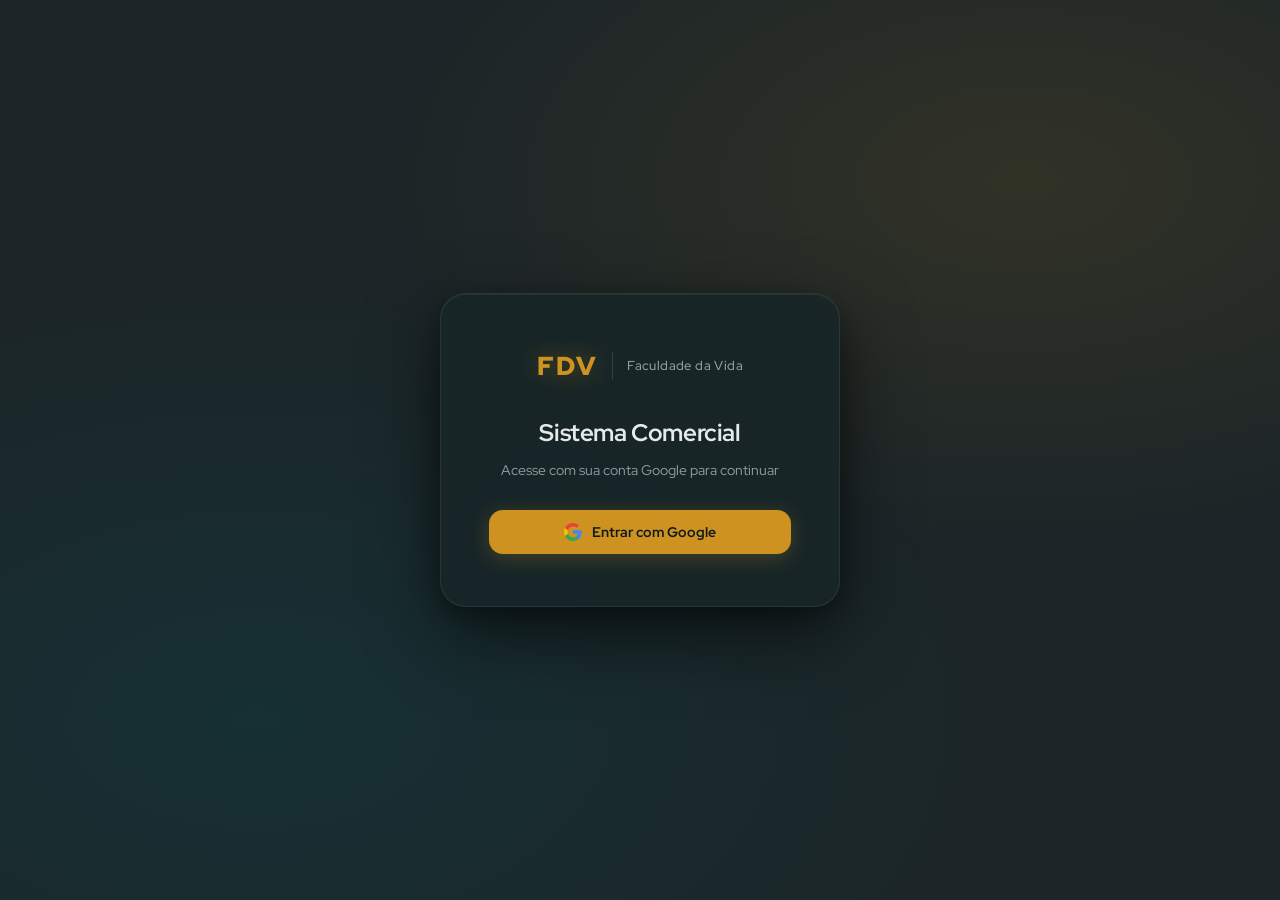
==== commit 5da42fba: "FDV v3 - etiquetas coloridas, timeline, obs kanban, relatórios, mini calendário Co-Authored-By: Clau" ====
--- a/app/index.html
+++ b/app/index.html
@@ -216,32 +216,54 @@
   <div id="sub-agenda" class="sub-panel" style="display:none">
     <div class="agenda-top">
       <div class="agenda-filters">
-        <select class="filter-select" id="agenda-filter-mes">
-          <option value="">Todos os meses</option>
-        </select>
-        <select class="filter-select" id="agenda-filter-closer">
-          <option value="">Todos os closers</option>
-          <option value="fernanda">Fernanda</option>
-          <option value="thomaz">Thomaz</option>
-        </select>
-      </div>
-      <button class="btn-primary" id="btn-gerar-agenda">📋 Copiar Agenda</button>
-    </div>
-    <div id="agenda-content"></div>
+        <div>
+          <label class="agenda-date-label" for="agenda-filter-mes">Mês</label>
+          <select class="filter-select" id="agenda-filter-mes">
+            <option value="">Todos os meses</option>
+          </select>
+        </div>
+        <div>
+          <label class="agenda-date-label" for="agenda-filter-closer">Closer</label>
+          <select class="filter-select" id="agenda-filter-closer">
+            <option value="">Todos os closers</option>
+            <option value="fernanda">Fernanda</option>
+            <option value="thomaz">Thomaz</option>
+          </select>
+        </div>
+        <input type="date" class="filter-input filter-input--date" id="agenda-filter-data" style="display:none">
+      </div>
+      <button class="btn-primary" id="btn-gerar-agenda">📱 Copiar para WhatsApp</button>
+    </div>
+    <div class="agenda-layout">
+      <div class="agenda-sidebar">
+        <div id="agenda-mini-cal"></div>
+      </div>
+      <div id="agenda-content"></div>
+    </div>
   </div><!-- /sub-agenda -->
 
   <!-- ─── SUB: BRIEFING ─── -->
   <div id="sub-briefing" class="sub-panel" style="display:none">
     <div class="agenda-top">
       <div class="agenda-filters">
-        <select class="filter-select" id="briefing-filter-mes">
-          <option value="">Todos os meses</option>
-        </select>
-        <select class="filter-select" id="briefing-filter-closer">
-          <option value="">Todos os closers</option>
-          <option value="fernanda">Fernanda</option>
-          <option value="thomaz">Thomaz</option>
-        </select>
+        <div>
+          <label class="agenda-date-label" for="briefing-filter-data">Data</label>
+          <input type="date" class="filter-input filter-input--date" id="briefing-filter-data">
+        </div>
+        <div>
+          <label class="agenda-date-label" for="briefing-filter-mes">Mês</label>
+          <select class="filter-select" id="briefing-filter-mes">
+            <option value="">Todos os meses</option>
+          </select>
+        </div>
+        <div>
+          <label class="agenda-date-label" for="briefing-filter-closer">Closer</label>
+          <select class="filter-select" id="briefing-filter-closer">
+            <option value="">Todos os closers</option>
+            <option value="fernanda">Fernanda</option>
+            <option value="thomaz">Thomaz</option>
+          </select>
+        </div>
       </div>
     </div>
     <div id="briefing-content"></div>
--- a/app/style.css
+++ b/app/style.css
@@ -1,1739 +1,1440 @@
-/* ===========================================
-   FDV — Sistema Comercial  |  style.css
-   =========================================== */
-
-/* --- Tokens -------------------------------- */
+/* ============================================================
+   FDV — Sistema Comercial
+   Design System v3 · Apple Design × Attio CRM
+   ============================================================ */
+
+/* ── Tokens ──────────────────────────────────────────────── */
 :root {
-  --bg:           #1C2527;
-  --bg-card:      #1e2c2f;
-  --bg-elevated:  #243135;
-  --bg-hover:     #2a3840;
-  --petro:        #0A4751;
-  --petro-alpha:  rgba(10,71,81,.35);
-  --gold:         #CE9221;
-  --gold-alpha:   rgba(206,146,33,.14);
-  --gold-border:  rgba(206,146,33,.28);
-  --marsala:      #6B2737;
-  --marsala-alpha:rgba(107,39,55,.18);
-  --sand:         #DDC79E;
-  --text:         #E4EAEA;
-  --text-muted:   #8fa0a2;
-  --text-dim:     #5c7073;
-  --border:       #2e3f42;
-  --border-dim:   #243135;
-  --green:        #2E7D62;
-  --green-alpha:  rgba(46,125,98,.15);
-  --green-bright: #4caf8e;
-  --petro-bright: #4db5c8;
-
-  --r-sm:  6px;
-  --r:     10px;
-  --r-lg:  16px;
-  --trans: all .2s ease;
-  --shad:  0 2px 12px rgba(0,0,0,.3);
-  --shad-lg: 0 8px 32px rgba(0,0,0,.45);
-}
-
-/* --- Reset --------------------------------- */
+  /* Surfaces — Apple layered depth */
+  --bg:       #1C2527;
+  --s1:       #1f2e31;
+  --s2:       #263b3f;
+  --s3:       #2d444a;
+  --s-hover:  rgba(255,255,255,.03);
+
+  /* Borders — Attio precise */
+  --b0: rgba(255,255,255,.045);
+  --b1: rgba(255,255,255,.08);
+  --b2: rgba(255,255,255,.13);
+  --b3: rgba(255,255,255,.20);
+
+  /* Brand */
+  --gold:        #CE9221;
+  --gold-5:      rgba(206,146,33,.05);
+  --gold-10:     rgba(206,146,33,.10);
+  --gold-14:     rgba(206,146,33,.14);
+  --gold-22:     rgba(206,146,33,.22);
+  --gold-28:     rgba(206,146,33,.28);
+
+  --petro:       #0A4751;
+  --petro-l:     #4db5c8;
+  --petro-10:    rgba(77,181,200,.10);
+  --petro-18:    rgba(77,181,200,.18);
+  --petro-30:    rgba(10,71,81,.30);
+
+  --marsala:     #6B2737;
+  --marsala-14:  rgba(107,39,55,.14);
+
+  --sand:        #DDC79E;
+  --green:       #4caf8e;
+  --green-10:    rgba(76,175,142,.10);
+  --green-18:    rgba(76,175,142,.18);
+
+  /* Text — hierarchical */
+  --t1: #E4EAEA;
+  --t2: #8fa0a2;
+  --t3: #5e7578;
+  --t4: #3d5558;
+
+  /* Radius */
+  --r-pill: 100px;
+  --r-xs:   6px;
+  --r-sm:   10px;
+  --r:      14px;
+  --r-lg:   20px;
+  --r-xl:   26px;
+
+  /* Shadows */
+  --shad-xs: 0 1px 3px rgba(0,0,0,.2);
+  --shad-sm: 0 2px 8px rgba(0,0,0,.28),  0 1px 2px rgba(0,0,0,.12);
+  --shad-md: 0 6px 20px rgba(0,0,0,.35), 0 2px 6px rgba(0,0,0,.18);
+  --shad-lg: 0 16px 48px rgba(0,0,0,.5), 0 4px 12px rgba(0,0,0,.22);
+  --shad-xl: 0 28px 72px rgba(0,0,0,.58), 0 8px 24px rgba(0,0,0,.28),
+             inset 0 1px 0 rgba(255,255,255,.06);
+  --shad-gold: 0 4px 20px rgba(206,146,33,.26);
+
+  /* Motion */
+  --ease:    cubic-bezier(.4,0,.2,1);
+  --spring:  cubic-bezier(.34,1.42,.64,1);
+  --ease-out: cubic-bezier(0,0,.2,1);
+  --fast:  .13s;
+  --base:  .22s;
+  --slow:  .36s;
+
+  /* legacy compat */
+  --bg-card:     var(--s1);
+  --bg-elevated: var(--s2);
+  --bg-hover:    var(--s3);
+  --border:      var(--b1);
+  --border-dim:  var(--b0);
+  --text:        var(--t1);
+  --text-muted:  var(--t2);
+  --text-dim:    var(--t3);
+  --gold-alpha:  var(--gold-14);
+  --gold-border: var(--gold-28);
+  --petro-bright: var(--petro-l);
+  --petro-alpha:  var(--petro-30);
+  --green-bright: var(--green);
+  --green-alpha:  var(--green-10);
+  --marsala-alpha: var(--marsala-14);
+  --r-lg: 20px;
+  --r-xl: 26px;
+  --shad:    var(--shad-md);
+  --shad-lg: var(--shad-xl);
+  --shad-gold: 0 4px 20px rgba(206,146,33,.26);
+  --trans: all var(--base) var(--ease);
+}
+
+/* ── Reset ───────────────────────────────────────────────── */
 *, *::before, *::after { box-sizing: border-box; margin: 0; padding: 0; }
-
 html { font-size: 16px; scroll-behavior: smooth; }
-
 body {
   font-family: 'Red Hat Display', system-ui, sans-serif;
-  background: var(--bg);
-  color: var(--text);
-  min-height: 100vh;
-  line-height: 1.5;
+  background: var(--bg); color: var(--t1);
+  min-height: 100vh; line-height: 1.55;
   -webkit-font-smoothing: antialiased;
-}
-
+  -moz-osx-font-smoothing: grayscale;
+}
 a { text-decoration: none; color: inherit; }
 button { cursor: pointer; font-family: inherit; }
-input, select, textarea { font-family: inherit; color: var(--text); }
+input, select, textarea { font-family: inherit; color: var(--t1); }
 
 /* scrollbar */
-::-webkit-scrollbar        { width: 5px; height: 5px; }
-::-webkit-scrollbar-track  { background: var(--bg); }
-::-webkit-scrollbar-thumb  { background: var(--border); border-radius: 3px; }
-::-webkit-scrollbar-thumb:hover { background: var(--text-dim); }
-
-/* ===========================================
-   HEADER
-   =========================================== */
+::-webkit-scrollbar        { width: 4px; height: 4px; }
+::-webkit-scrollbar-track  { background: transparent; }
+::-webkit-scrollbar-thumb  { background: var(--b1); border-radius: 4px; }
+::-webkit-scrollbar-thumb:hover { background: var(--b2); }
+
+/* ── Keyframes ───────────────────────────────────────────── */
+@keyframes spin        { to { transform: rotate(360deg); } }
+@keyframes pulse-dot   { 0%,100% { opacity: 1; transform: scale(1); } 50% { opacity: .4; transform: scale(.85); } }
+@keyframes toastIn     { from { opacity: 0; transform: translateX(12px) scale(.97); } to { opacity: 1; transform: translateX(0) scale(1); } }
+@keyframes toastOut    { from { opacity: 1; transform: translateX(0); } to { opacity: 0; transform: translateX(10px); } }
+@keyframes slideUp     { from { opacity: 0; transform: translateY(12px); } to { opacity: 1; transform: translateY(0); } }
+@keyframes scaleIn     { from { opacity: 0; transform: scale(.96) translateY(20px); } to { opacity: 1; transform: scale(1) translateY(0); } }
+@keyframes fadeIn      { from { opacity: 0; } to { opacity: 1; } }
+
+/* ============================================================
+   LOGIN
+   ============================================================ */
+#login-screen {
+  position: fixed; inset: 0; z-index: 9999;
+  display: flex; align-items: center; justify-content: center;
+  background:
+    radial-gradient(ellipse 60% 50% at 20% 80%, rgba(10,71,81,.32) 0%, transparent 100%),
+    radial-gradient(ellipse 50% 40% at 80% 20%, rgba(206,146,33,.12) 0%, transparent 100%),
+    var(--bg);
+  padding: 24px;
+}
+
+.login-card {
+  display: flex; flex-direction: column; align-items: center;
+  gap: 28px; padding: 52px 48px;
+  width: 100%; max-width: 400px;
+  background: rgba(24,37,40,.92);
+  backdrop-filter: blur(40px) saturate(2);
+  -webkit-backdrop-filter: blur(40px) saturate(2);
+  border: 1px solid var(--b1);
+  border-radius: var(--r-xl);
+  box-shadow: var(--shad-xl);
+  text-align: center;
+  animation: slideUp var(--slow) var(--ease) both;
+}
+
+.login-brand { display: flex; align-items: center; gap: 14px; }
+.login-abbr  {
+  font-size: 26px; font-weight: 900; letter-spacing: .08em; color: var(--gold);
+  text-shadow: 0 0 24px rgba(206,146,33,.45);
+}
+.login-sep       { width: 1px; height: 28px; background: var(--b2); }
+.login-brand-name { font-size: 13px; font-weight: 500; color: var(--t2); letter-spacing: .03em; }
+
+.login-title { font-size: 24px; font-weight: 700; color: var(--t1); margin: 0 0 8px; letter-spacing: -.4px; }
+.login-sub   { font-size: 14px; color: var(--t2); margin: 0; line-height: 1.65; }
+
+.btn-google {
+  display: inline-flex; align-items: center; gap: 10px;
+  padding: 13px 24px; border-radius: var(--r);
+  background: var(--gold); color: #0d1a1c;
+  font-size: 14px; font-weight: 700; font-family: inherit;
+  border: none; width: 100%; justify-content: center;
+  transition: transform var(--fast) var(--spring),
+              background var(--fast) var(--ease),
+              box-shadow var(--fast) var(--ease);
+  box-shadow: var(--shad-gold);
+}
+.btn-google:hover   { background: #d99e28; transform: translateY(-2px); box-shadow: 0 8px 28px rgba(206,146,33,.38); }
+.btn-google:active  { transform: scale(.98) translateY(0); }
+.btn-google:disabled { opacity: .5; cursor: default; transform: none; box-shadow: none; }
+
+.login-error {
+  font-size: 13px; color: #E05C4A;
+  background: rgba(192,57,43,.09); border: 1px solid rgba(192,57,43,.22);
+  border-radius: var(--r-sm); padding: 10px 16px; width: 100%;
+}
+
+/* ============================================================
+   HEADER — Apple glass nav
+   ============================================================ */
 .app-header {
   position: sticky; top: 0; z-index: 100;
-  background: rgba(20,30,32,.88);
-  backdrop-filter: blur(20px) saturate(1.6);
-  border-bottom: 1px solid rgba(46,63,66,.8);
-  box-shadow: 0 1px 0 rgba(206,146,33,.05), 0 4px 24px rgba(0,0,0,.22);
-  display: flex; align-items: center; gap: 28px;
-  padding: 0 32px; height: 62px;
-}
-
-.header-brand {
-  display: flex; align-items: center; gap: 11px; flex-shrink: 0;
-}
-
-.brand-abbr {
-  font-size: 21px; font-weight: 900; letter-spacing: 2px; color: var(--gold);
-}
-
-.brand-sep {
-  width: 1px; height: 22px; background: var(--border);
-}
-
-.brand-logo {
-  height: 30px; width: auto; object-fit: contain; border-radius: 4px;
-}
-
-.brand-full {
-  font-size: 13px; font-weight: 500; color: var(--text-muted); letter-spacing: .3px;
-}
-
-.header-nav {
-  display: flex; align-items: center; gap: 2px; flex: 1;
-}
-
+  height: 64px;
+  background: rgba(16,26,28,.9);
+  backdrop-filter: blur(40px) saturate(2.2);
+  -webkit-backdrop-filter: blur(40px) saturate(2.2);
+  border-bottom: 1px solid var(--b0);
+  box-shadow: 0 1px 0 rgba(255,255,255,.025), 0 4px 24px rgba(0,0,0,.2);
+  display: flex; align-items: center; gap: 24px;
+  padding: 0 32px;
+}
+
+.header-brand { display: flex; align-items: center; gap: 11px; flex-shrink: 0; }
+.brand-abbr   {
+  font-size: 20px; font-weight: 900; letter-spacing: .1em; color: var(--gold);
+  text-shadow: 0 0 16px rgba(206,146,33,.3);
+}
+.brand-sep    { width: 1px; height: 20px; background: var(--b2); }
+.brand-logo   { height: 28px; width: auto; object-fit: contain; border-radius: 4px; }
+.brand-full   { font-size: 12.5px; font-weight: 500; color: var(--t3); letter-spacing: .25px; }
+
+.header-nav { display: flex; align-items: center; gap: 2px; flex: 1; }
 .nav-link {
-  padding: 6px 13px; border-radius: var(--r-sm);
-  font-size: 14px; font-weight: 500; color: var(--text-muted);
+  padding: 6px 14px; border-radius: var(--r-sm);
+  font-size: 13.5px; font-weight: 500; color: var(--t2);
   background: none; border: none;
-  transition: background .15s ease, color .15s ease, box-shadow .15s ease;
-  cursor: pointer;
-}
-
-.nav-link:hover { color: var(--text); background: var(--bg-elevated); }
-
+  transition: color var(--fast) var(--ease),
+              background var(--fast) var(--ease);
+}
+.nav-link:hover  { color: var(--t1); background: var(--b0); }
 .nav-link.active {
-  color: var(--gold); background: var(--gold-alpha); font-weight: 600;
-  box-shadow: 0 0 0 1px rgba(206,146,33,.18);
+  color: var(--gold); background: var(--gold-10);
+  font-weight: 600;
+  box-shadow: 0 0 0 1px var(--gold-22);
 }
 
 .header-right {
-  display: flex; align-items: center; gap: 6px;
-  font-size: 12px; color: var(--text-dim); flex-shrink: 0;
-}
+  display: flex; align-items: center; gap: 8px;
+  font-size: 12px; color: var(--t3); flex-shrink: 0;
+}
+.user-info   { display: flex; align-items: center; gap: 8px; }
+.user-avatar { width: 28px; height: 28px; border-radius: 50%; object-fit: cover; border: 1px solid var(--b2); }
+.user-name   { font-size: 13px; font-weight: 500; color: var(--t2); max-width: 150px; overflow: hidden; text-overflow: ellipsis; white-space: nowrap; }
+
+.btn-logout {
+  padding: 5px 12px; border-radius: var(--r-xs);
+  background: transparent; border: 1px solid var(--b1);
+  color: var(--t3); font-size: 12px; font-weight: 500;
+  font-family: inherit;
+  transition: var(--fast) var(--ease);
+  transition-property: color, border-color, background;
+}
+.btn-logout:hover { border-color: rgba(224,92,74,.5); color: #E05C4A; background: rgba(192,57,43,.07); }
 
 .online-dot {
-  width: 6px; height: 6px; border-radius: 50%; background: var(--green-bright);
-  animation: pulse 2.4s ease-in-out infinite;
-}
-
-@keyframes pulse {
-  0%,100% { opacity: 1; }
-  50%      { opacity: .35; }
-}
-
-/* ===========================================
-   MAIN
-   =========================================== */
-.app-main {
-  max-width: 1400px; margin: 0 auto; padding: 32px 32px 72px;
-}
-
-/* ===========================================
-   PAGE TOP
-   =========================================== */
+  width: 7px; height: 7px; border-radius: 50%;
+  background: var(--green); box-shadow: 0 0 8px rgba(76,175,142,.6);
+  animation: pulse-dot 2.8s var(--ease) infinite;
+}
+.online-label { font-size: 11px; }
+
+/* ============================================================
+   LAYOUT
+   ============================================================ */
+.app-main { max-width: 1480px; margin: 0 auto; padding: 40px 40px 88px; }
+
 .page-top {
-  display: flex; align-items: center; justify-content: space-between;
-  margin-bottom: 26px;
-}
-
+  display: flex; align-items: flex-start; justify-content: space-between;
+  margin-bottom: 32px; flex-wrap: wrap; gap: 16px;
+}
 .page-title-block h1 {
-  font-size: 27px; font-weight: 700; color: var(--text); letter-spacing: -.4px;
-}
-
-.page-title-block p {
-  font-size: 14px; color: var(--text-muted); margin-top: 3px;
-}
-
-/* ===========================================
-   BUTTONS
-   =========================================== */
+  font-size: 30px; font-weight: 700; color: var(--t1);
+  letter-spacing: -.6px; line-height: 1.1;
+}
+.page-title-block p { font-size: 14px; color: var(--t2); margin-top: 5px; }
+
+/* ============================================================
+   BUTTONS — Apple precise
+   ============================================================ */
 .btn-primary {
-  display: inline-flex; align-items: center; gap: 6px;
+  display: inline-flex; align-items: center; gap: 7px;
   background: var(--gold); color: #0d1a1c;
-  font-size: 14px; font-weight: 700; letter-spacing: .2px;
+  font-size: 13.5px; font-weight: 700; letter-spacing: .15px;
   padding: 10px 20px; border-radius: var(--r); border: none;
-  transition: var(--trans);
-}
-.btn-primary:hover {
-  background: #d99f2c;
-  transform: translateY(-1px);
-  box-shadow: 0 4px 18px rgba(206,146,33,.32);
-}
-.btn-primary:active { transform: translateY(0); }
+  transition: transform var(--fast) var(--spring),
+              background var(--fast) var(--ease),
+              box-shadow var(--fast) var(--ease);
+  box-shadow: 0 2px 8px rgba(206,146,33,.24);
+}
+.btn-primary:hover  { background: #d99e28; transform: translateY(-1.5px); box-shadow: 0 6px 22px rgba(206,146,33,.36); }
+.btn-primary:active { transform: scale(.98) translateY(0); box-shadow: none; }
 
 .btn-ghost {
   display: inline-flex; align-items: center; gap: 6px;
-  background: transparent; color: var(--text-muted);
-  font-size: 14px; font-weight: 500;
+  background: transparent; color: var(--t2);
+  font-size: 13.5px; font-weight: 500;
   padding: 10px 20px; border-radius: var(--r);
-  border: 1px solid var(--border); transition: var(--trans);
-}
-.btn-ghost:hover {
-  color: var(--text); border-color: var(--text-dim); background: var(--bg-elevated);
-}
+  border: 1px solid var(--b1);
+  transition: color var(--fast) var(--ease),
+              border-color var(--fast) var(--ease),
+              background var(--fast) var(--ease);
+}
+.btn-ghost:hover { color: var(--t1); border-color: var(--b2); background: var(--b0); }
 
 .btn-clear {
-  background: transparent; color: var(--text-dim);
-  font-size: 13px; font-weight: 500;
-  padding: 8px 14px; border-radius: var(--r-sm);
-  border: 1px solid var(--border); transition: var(--trans);
-  white-space: nowrap; align-self: flex-end;
-}
-.btn-clear:hover {
-  color: var(--marsala);
-  border-color: var(--marsala);
-  background: var(--marsala-alpha);
-}
+  background: transparent; color: var(--t3);
+  font-size: 12.5px; font-weight: 500;
+  padding: 9px 15px; border-radius: var(--r-sm);
+  border: 1px solid var(--b1); white-space: nowrap; align-self: flex-end;
+  transition: color var(--fast) var(--ease),
+              border-color var(--fast) var(--ease),
+              background var(--fast) var(--ease);
+}
+.btn-clear:hover { color: #d06070; border-color: rgba(107,39,55,.5); background: var(--marsala-14); }
 
 .btn-confirm {
   display: inline-flex; align-items: center; gap: 6px;
-  font-size: 14px; font-weight: 700; letter-spacing: .2px;
+  font-size: 13.5px; font-weight: 700; letter-spacing: .15px;
   padding: 10px 22px; border-radius: var(--r); border: none;
-  transition: var(--trans);
-}
-.btn-confirm:hover { filter: brightness(1.1); transform: translateY(-1px); }
-.btn-confirm:active { transform: translateY(0); }
-.btn-confirm:disabled { opacity: .5; cursor: not-allowed; transform: none; }
-
-/* ===========================================
+  transition: filter var(--fast) var(--ease),
+              transform var(--fast) var(--spring);
+}
+.btn-confirm:hover    { filter: brightness(1.1); transform: translateY(-1px); }
+.btn-confirm:active   { transform: scale(.98); filter: none; }
+.btn-confirm:disabled { opacity: .45; cursor: not-allowed; transform: none; filter: none; }
+
+.btn-sm { padding: 7px 13px; font-size: 12px; }
+
+/* ============================================================
    DEMO BANNER
-   =========================================== */
+   ============================================================ */
 .demo-banner {
-  background: var(--gold-alpha);
-  border: 1px solid var(--gold-border);
-  border-radius: var(--r);
-  padding: 10px 16px;
-  font-size: 13px; color: var(--gold);
-  text-align: center;
-  margin-bottom: 20px;
-}
-.demo-banner code {
-  background: rgba(206,146,33,.15); border-radius: 3px;
-  padding: 1px 5px; font-size: 12px;
-}
-
-/* ===========================================
-   STATS
-   =========================================== */
-.stats-grid {
-  display: grid;
-  grid-template-columns: repeat(4, 1fr);
-  gap: 14px;
-  margin-bottom: 22px;
-}
+  background: var(--gold-10); border: 1px solid var(--gold-22);
+  border-radius: var(--r-lg); padding: 11px 18px;
+  font-size: 13px; color: var(--gold); text-align: center; margin-bottom: 24px;
+}
+.demo-banner code { background: rgba(206,146,33,.14); border-radius: 5px; padding: 1px 6px; font-size: 12px; }
+
+/* ============================================================
+   STATS GRID — Attio property cards
+   ============================================================ */
+.stats-grid     { display: grid; grid-template-columns: repeat(4,1fr); gap: 14px; margin-bottom: 28px; }
+.stats-grid--6  { grid-template-columns: repeat(6,1fr); }
 
 .stat-card {
-  background: linear-gradient(135deg, var(--bg-card) 0%, var(--bg-elevated) 100%);
-  border: 1px solid var(--border);
-  border-left: 3px solid var(--border);
-  border-radius: var(--r-lg);
-  padding: 18px 20px;
-  transition: var(--trans);
-}
-.stat-card:hover { transform: translateY(-1px); box-shadow: var(--shad); }
-
-.stat-card.accent-gold    { border-left-color: var(--gold);         background: linear-gradient(135deg, var(--bg-card) 0%, rgba(206,146,33,.07) 100%); }
-.stat-card.accent-petro   { border-left-color: var(--petro-bright); background: linear-gradient(135deg, var(--bg-card) 0%, rgba(10,71,81,.18) 100%); }
-.stat-card.accent-green   { border-left-color: var(--green-bright); background: linear-gradient(135deg, var(--bg-card) 0%, rgba(46,125,98,.1) 100%); }
-.stat-card.accent-marsala { border-left-color: var(--marsala);      background: linear-gradient(135deg, var(--bg-card) 0%, rgba(107,39,55,.1) 100%); }
-.stat-card.accent-sand    { border-left-color: var(--sand);         background: linear-gradient(135deg, var(--bg-card) 0%, rgba(221,199,158,.07) 100%); }
-
-.stat-top {
-  display: flex; align-items: center; justify-content: space-between;
-  margin-bottom: 10px;
-}
-
-.stat-label {
-  font-size: 11px; font-weight: 700;
-  text-transform: uppercase; letter-spacing: 1px; color: var(--text-muted);
-}
-
-.stat-icon { font-size: 14px; color: var(--text-dim); }
-
-.stat-num {
-  display: block;
-  font-size: 34px; font-weight: 900; line-height: 1;
-  color: var(--text); letter-spacing: -1px; margin-bottom: 4px;
-}
+  position: relative; overflow: hidden;
+  background: var(--s1); border: 1px solid var(--b0);
+  border-left: 3px solid var(--b1);
+  border-radius: var(--r-lg); padding: 22px 22px 18px;
+  transition: transform var(--base) var(--spring),
+              box-shadow var(--base) var(--ease),
+              border-color var(--base) var(--ease);
+}
+.stat-card::before {
+  content: ''; position: absolute; inset: 0;
+  background: linear-gradient(140deg, transparent 0%, rgba(255,255,255,.018) 100%);
+  pointer-events: none;
+}
+.stat-card:hover { transform: translateY(-2px); box-shadow: var(--shad-md); }
+
+.stat-card.accent-gold    { border-left-color: var(--gold);    background: linear-gradient(150deg, var(--s1) 0%, rgba(206,146,33,.06) 100%); }
+.stat-card.accent-petro   { border-left-color: var(--petro-l); background: linear-gradient(150deg, var(--s1) 0%, rgba(10,71,81,.18) 100%); }
+.stat-card.accent-green   { border-left-color: var(--green);   background: linear-gradient(150deg, var(--s1) 0%, rgba(76,175,142,.1) 100%); }
+.stat-card.accent-marsala { border-left-color: #b05068;        background: linear-gradient(150deg, var(--s1) 0%, rgba(107,39,55,.1) 100%); }
+.stat-card.accent-sand    { border-left-color: var(--sand);    background: linear-gradient(150deg, var(--s1) 0%, rgba(221,199,158,.07) 100%); }
+
+.stat-card.accent-gold:hover    { box-shadow: 0 6px 24px rgba(206,146,33,.14); }
+.stat-card.accent-petro:hover   { box-shadow: 0 6px 24px rgba(77,181,200,.12); }
+.stat-card.accent-green:hover   { box-shadow: 0 6px 24px rgba(76,175,142,.12); }
+.stat-card.accent-marsala:hover { box-shadow: 0 6px 24px rgba(176,80,104,.1); }
+.stat-card.accent-sand:hover    { box-shadow: 0 6px 24px rgba(221,199,158,.1); }
+
+.stat-top   { display: flex; align-items: center; justify-content: space-between; margin-bottom: 14px; }
+.stat-label { font-size: 10px; font-weight: 700; text-transform: uppercase; letter-spacing: 1.3px; color: var(--t3); }
+.stat-icon  { font-size: 13px; color: var(--t4); }
+.stat-num   { display: block; font-size: 38px; font-weight: 900; line-height: 1; letter-spacing: -2px; color: var(--t1); margin-bottom: 5px; }
+.stat-sub   { font-size: 11.5px; color: var(--t3); }
 
 .stat-card.accent-gold    .stat-num { color: var(--gold); }
-.stat-card.accent-petro   .stat-num { color: var(--petro-bright); }
-.stat-card.accent-green   .stat-num { color: var(--green-bright); }
-.stat-card.accent-marsala .stat-num { color: #d06070; }
+.stat-card.accent-petro   .stat-num { color: var(--petro-l); }
+.stat-card.accent-green   .stat-num { color: var(--green); }
+.stat-card.accent-marsala .stat-num { color: #b87080; }
 .stat-card.accent-sand    .stat-num { color: var(--sand); }
 
-.stat-sub { font-size: 12px; color: var(--text-dim); }
-
-/* ===========================================
-   FILTERS
-   =========================================== */
+/* ============================================================
+   FILTERS BAR — Attio inline toolbar
+   ============================================================ */
 .filters-bar {
-  background: var(--bg-card);
-  border: 1px solid var(--border);
-  border-radius: var(--r-lg);
-  padding: 18px 22px;
-  margin-bottom: 18px;
-}
-
-.filters-row {
-  display: flex; align-items: flex-end; gap: 14px; flex-wrap: wrap;
-}
-
-.filter-group {
-  display: flex; flex-direction: column; gap: 5px;
-  min-width: 155px;
-}
-
+  background: var(--s1); border: 1px solid var(--b0);
+  border-radius: var(--r-lg); padding: 18px 22px; margin-bottom: 20px;
+}
+.filters-row { display: flex; align-items: flex-end; gap: 12px; flex-wrap: wrap; }
+.filter-group { display: flex; flex-direction: column; gap: 5px; min-width: 148px; }
 .filter-group--search { flex: 1; min-width: 200px; }
 
 .filter-label {
-  font-size: 10px; font-weight: 700;
-  text-transform: uppercase; letter-spacing: 1px; color: var(--text-dim);
-}
-
-.filter-select,
-.filter-input {
-  background: var(--bg-elevated);
-  border: 1px solid var(--border);
-  border-radius: var(--r-sm);
-  font-size: 14px; font-weight: 500;
-  padding: 9px 12px; width: 100%;
-  transition: var(--trans);
+  font-size: 9.5px; font-weight: 700; text-transform: uppercase;
+  letter-spacing: 1.2px; color: var(--t4);
+}
+.filter-select, .filter-input {
+  background: var(--s2); border: 1px solid var(--b0);
+  border-radius: var(--r-sm); font-size: 13.5px; font-weight: 500;
+  padding: 9px 12px; width: 100%; color: var(--t1);
+  transition: border-color var(--fast) var(--ease),
+              box-shadow var(--fast) var(--ease);
   appearance: none; -webkit-appearance: none;
 }
-
 .filter-select {
-  background-image: url("data:image/svg+xml,%3Csvg xmlns='http://www.w3.org/2000/svg' width='10' height='6'%3E%3Cpath fill='%235c7073' d='M5 6L0 0h10z'/%3E%3C/svg%3E");
+  background-image: url("data:image/svg+xml,%3Csvg xmlns='http://www.w3.org/2000/svg' width='10' height='6' fill='none'%3E%3Cpath fill='%235e7578' d='M5 6 0 0h10z'/%3E%3C/svg%3E");
   background-repeat: no-repeat;
   background-position: right 11px center;
   padding-right: 30px;
 }
-
 .filter-select:focus, .filter-input:focus {
-  outline: none;
-  border-color: var(--gold);
-  box-shadow: 0 0 0 3px rgba(206,146,33,.12);
-}
-
-.filter-select option { background: var(--bg-elevated); }
-
-.search-wrap { position: relative; }
-
-.search-ico {
-  position: absolute; right: 10px; top: 50%;
-  transform: translateY(-50%);
-  color: var(--text-dim); font-size: 16px; pointer-events: none;
-}
-
-.filter-input { padding-right: 34px; }
-
-.results-info {
-  margin-top: 10px;
-  font-size: 12px; color: var(--text-dim);
-}
-
-/* ===========================================
-   TABLE
-   =========================================== */
+  outline: none; border-color: var(--gold-28);
+  box-shadow: 0 0 0 3px var(--gold-10);
+  background: var(--s3);
+}
+.filter-select option  { background: var(--s2); }
+.search-wrap           { position: relative; }
+.search-ico            { position: absolute; right: 10px; top: 50%; transform: translateY(-50%); color: var(--t3); font-size: 15px; pointer-events: none; }
+.filter-input          { padding-right: 34px; }
+.results-info          { margin-top: 9px; font-size: 11.5px; color: var(--t3); }
+
+/* ============================================================
+   DATA TABLE — Attio rows
+   ============================================================ */
 .table-wrap {
-  background: var(--bg-card);
-  border: 1px solid var(--border);
-  border-radius: var(--r-lg);
-  overflow-x: auto;
-  position: relative;
+  background: var(--s1); border: 1px solid var(--b0);
+  border-radius: var(--r-lg); overflow-x: auto; position: relative;
 }
 
 .loading-layer {
-  position: absolute; inset: 0;
-  background: rgba(28,37,39,.88);
+  position: absolute; inset: 0; border-radius: var(--r-lg);
+  background: rgba(28,37,39,.9);
   display: flex; flex-direction: column;
   align-items: center; justify-content: center; gap: 14px;
-  z-index: 10; font-size: 14px; color: var(--text-muted);
-  border-radius: var(--r-lg);
-}
-
+  z-index: 10; font-size: 13.5px; color: var(--t2);
+}
 .spinner {
-  width: 30px; height: 30px;
-  border: 2.5px solid var(--border);
-  border-top-color: var(--gold);
-  border-radius: 50%;
-  animation: spin .75s linear infinite;
-}
-@keyframes spin { to { transform: rotate(360deg); } }
-
-.leads-table {
-  width: 100%; border-collapse: collapse; min-width: 620px;
-}
-
-.leads-table thead tr {
-  background: var(--bg-elevated);
-  border-bottom: 1px solid var(--border);
-}
-
+  width: 28px; height: 28px;
+  border: 2px solid var(--b1); border-top-color: var(--gold);
+  border-radius: 50%; animation: spin .7s linear infinite;
+}
+
+.leads-table { width: 100%; border-collapse: collapse; min-width: 640px; }
+
+.leads-table thead tr { background: var(--s2); }
 .leads-table th {
+  padding: 12px 16px;
+  font-size: 10px; font-weight: 700;
+  text-transform: uppercase; letter-spacing: 1.3px;
+  color: var(--t4); white-space: nowrap; text-align: left;
+  border-bottom: 1px solid var(--b0);
+}
+
+.leads-table td {
   padding: 13px 16px;
-  font-size: 10px; font-weight: 700;
-  text-transform: uppercase; letter-spacing: 1.1px;
-  color: var(--text-dim); white-space: nowrap; text-align: left;
-}
-
-.leads-table td {
-  padding: 15px 16px;
-  font-size: 14px; font-weight: 500; color: var(--text);
-  border-bottom: 1px solid var(--border-dim);
-  vertical-align: middle;
-}
-
-.leads-table tbody tr { transition: background .15s ease; }
-.leads-table tbody tr:nth-child(even) { background: rgba(36,49,53,.4); }
-.leads-table tbody tr:hover { background: var(--bg-hover) !important; }
+  font-size: 13.5px; font-weight: 500; color: var(--t1);
+  border-bottom: 1px solid var(--b0); vertical-align: middle;
+}
+.leads-table tbody tr {
+  transition: background var(--fast) var(--ease);
+}
+.leads-table tbody tr:hover  { background: var(--s-hover); }
 .leads-table tbody tr:last-child td { border-bottom: none; }
+
+/* Attio: soften actions until row hovered */
+.leads-table tbody tr .cell-acoes {
+  opacity: .35;
+  transition: opacity var(--fast) var(--ease);
+}
+.leads-table tbody tr:hover .cell-acoes { opacity: 1; }
 
 /* cell types */
 .cell-nome  { font-weight: 600; }
-.cell-fone  { font-size: 13px; color: var(--text-muted); letter-spacing: .2px; }
-.cell-prof  { font-size: 13px; color: var(--text-muted); }
-.cell-renda { font-size: 13px; font-weight: 600; color: var(--sand); }
-.cell-data  { font-size: 12px; color: var(--text-dim); white-space: nowrap; }
-
-/* --- Origin badges --- */
+.cell-fone  { font-size: 12.5px; color: var(--t2); }
+.cell-renda { font-size: 13px; font-weight: 700; color: var(--sand); }
+.cell-data  { font-size: 11.5px; color: var(--t3); white-space: nowrap; }
+
+/* ── Badges de origem ─────────────────────────── */
 .badge-origem {
   display: inline-flex; align-items: center;
-  padding: 3px 9px; border-radius: 20px;
-  font-size: 11px; font-weight: 700; white-space: nowrap;
-  letter-spacing: .3px;
-}
-.badge-origem.instagram  { background: rgba(225,48,108,.12); color: #e1516c; }
-.badge-origem.facebook   { background: rgba(100,130,220,.14); color: #7a9be0; }
-.badge-origem.indicacao  { background: var(--gold-alpha);      color: var(--gold); }
-.badge-origem.google     { background: rgba(66,133,244,.12);   color: #6fa3ef; }
-.badge-origem.whatsapp   { background: rgba(37,211,102,.1);    color: #25d366; }
-.badge-origem.outros     { background: var(--bg-elevated);     color: var(--text-dim); }
-
-/* --- Status badges --- */
+  padding: 2.5px 9px; border-radius: var(--r-pill);
+  font-size: 10.5px; font-weight: 700; white-space: nowrap; letter-spacing: .25px;
+}
+.badge-origem.instagram  { background: rgba(225,48,108,.11); color: #e05878; }
+.badge-origem.facebook   { background: rgba(100,130,220,.13); color: #7a9be0; }
+.badge-origem.indicacao  { background: var(--gold-10);       color: #d4982a; }
+.badge-origem.google     { background: rgba(66,133,244,.11); color: #6fa3ef; }
+.badge-origem.whatsapp   { background: rgba(37,211,102,.1);  color: #25d366; }
+.badge-origem.outros     { background: var(--b0);            color: var(--t3); }
+
+/* ── Badges de status ─────────────────────────── */
 .badge-status {
-  display: inline-flex; align-items: center; gap: 5px;
-  padding: 4px 11px; border-radius: 20px;
-  font-size: 11px; font-weight: 700; white-space: nowrap;
+  display: inline-flex; align-items: center; gap: 6px;
+  padding: 3px 10px; border-radius: var(--r-pill);
+  font-size: 11px; font-weight: 600; white-space: nowrap; letter-spacing: .1px;
 }
 .badge-status::before {
-  content: ''; width: 5px; height: 5px;
-  border-radius: 50%; background: currentColor; flex-shrink: 0;
-}
-.badge-status.aguardando {
-  background: rgba(206,146,33,.1);
-  color: var(--gold);
-  border: 1px solid rgba(206,146,33,.22);
-}
-.badge-status.agendado {
-  background: var(--petro-alpha);
-  color: var(--petro-bright);
-  border: 1px solid rgba(77,181,200,.2);
-}
-.badge-status.realizada {
-  background: var(--green-alpha);
-  color: var(--green-bright);
-  border: 1px solid rgba(76,175,142,.2);
-}
-.badge-status.noshow {
-  background: rgba(192,57,43,.1);
-  color: #E05C4A;
-  border: 1px solid rgba(192,57,43,.22);
-}
-.badge-status.cancelado {
-  background: rgba(107,39,55,.12);
-  color: #B05068;
-  border: 1px solid rgba(107,39,55,.25);
-}
-
-/* --- Action buttons --- */
+  content: ''; flex-shrink: 0;
+  width: 5.5px; height: 5.5px; border-radius: 50%; background: currentColor;
+}
+.badge-status.aguardando { background: var(--gold-10);  color: #d4982a; }
+.badge-status.agendado   { background: var(--petro-10); color: #5bc0d4; }
+.badge-status.realizada  { background: var(--green-10); color: #52bd96; }
+.badge-status.noshow     { background: rgba(192,57,43,.09); color: #e06450; }
+.badge-status.cancelado  { background: var(--marsala-14);   color: #b07080; }
+
+/* ── Ações na tabela ──────────────────────────── */
 .btn-acao {
-  padding: 6px 15px; border-radius: var(--r-sm);
-  font-size: 12px; font-weight: 700; border: 1px solid transparent;
-  transition: var(--trans); white-space: nowrap;
-}
-.btn-acao.agendar {
-  background: var(--gold-alpha); color: var(--gold);
-  border-color: var(--gold-border);
-}
-.btn-acao.agendar:hover {
-  background: var(--gold); color: #0d1a1c; border-color: var(--gold);
-}
-.btn-acao.realizar {
-  background: var(--petro-alpha); color: var(--petro-bright);
-  border-color: rgba(77,181,200,.22);
-}
-.btn-acao.realizar:hover {
-  background: rgba(10,71,81,.55); color: #6ec8d8;
-}
-.btn-acao.ver {
-  background: transparent; color: var(--text-dim);
-  border-color: var(--border);
-}
-.btn-acao.ver:hover { color: var(--text-muted); background: var(--bg-elevated); }
-
-/* --- Empty state --- */
-.empty-state {
-  padding: 60px 24px; text-align: center;
-}
-.empty-ico {
-  font-size: 36px; color: var(--border); margin-bottom: 14px;
-}
-.empty-state h3 {
-  font-size: 17px; font-weight: 600; color: var(--text-muted); margin-bottom: 6px;
-}
-.empty-state p { font-size: 13px; color: var(--text-dim); }
-
-/* ===========================================
+  padding: 5px 14px; border-radius: var(--r-xs);
+  font-size: 11.5px; font-weight: 700; border: 1px solid transparent;
+  transition: var(--fast) var(--ease); white-space: nowrap;
+  transition-property: background, color, border-color, transform;
+}
+.btn-acao.agendar  { background: var(--gold-10); color: #d4982a; border-color: var(--gold-22); }
+.btn-acao.agendar:hover { background: var(--gold); color: #0d1a1c; }
+.btn-acao.realizar { background: var(--petro-10); color: var(--petro-l); border-color: rgba(77,181,200,.2); }
+.btn-acao.realizar:hover { background: var(--petro-18); }
+.btn-acao.ver      { background: transparent; color: var(--t3); border-color: var(--b1); }
+.btn-acao.ver:hover { color: var(--t2); background: var(--b0); }
+
+/* ── Empty state ──────────────────────────────── */
+.empty-state { padding: 72px 24px; text-align: center; }
+.empty-ico   { font-size: 36px; color: var(--b2); margin-bottom: 16px; }
+.empty-state h3 { font-size: 17px; font-weight: 600; color: var(--t2); margin-bottom: 7px; }
+.empty-state p  { font-size: 13px; color: var(--t3); }
+
+/* ============================================================
    MOBILE CARDS
-   =========================================== */
-.leads-cards {
-  display: none; flex-direction: column; gap: 11px;
-}
+   ============================================================ */
+.leads-cards { display: none; flex-direction: column; gap: 12px; }
 
 .lead-card {
-  background: var(--bg-card);
-  border: 1px solid var(--border);
-  border-radius: var(--r-lg);
-  padding: 18px 18px 16px;
-  transition: var(--trans);
-}
-
-.card-head {
-  display: flex; justify-content: space-between; align-items: flex-start;
-  margin-bottom: 12px;
-}
-.card-nome { font-size: 15px; font-weight: 700; }
-.card-fone { font-size: 12px; color: var(--text-muted); margin-top: 2px; }
+  background: var(--s1); border: 1px solid var(--b0);
+  border-radius: var(--r-lg); padding: 20px;
+  transition: box-shadow var(--fast) var(--ease),
+              border-color var(--fast) var(--ease);
+}
+.lead-card:hover { border-color: var(--b1); box-shadow: var(--shad-sm); }
+
+.card-head   { display: flex; justify-content: space-between; align-items: flex-start; margin-bottom: 14px; }
+.card-nome   { font-size: 15px; font-weight: 700; }
+.card-fone   { font-size: 12px; color: var(--t2); margin-top: 2px; }
 .card-badges { display: flex; flex-direction: column; align-items: flex-end; gap: 5px; }
-
-.card-grid {
-  display: grid; grid-template-columns: 1fr 1fr;
-  gap: 10px 14px; margin-bottom: 14px;
-}
-.card-item label {
-  display: block; font-size: 10px; font-weight: 700;
-  text-transform: uppercase; letter-spacing: .8px; color: var(--text-dim);
-  margin-bottom: 2px;
-}
-.card-item span {
-  font-size: 13px; font-weight: 500; color: var(--text);
-}
-.card-item span.renda-val { color: var(--sand); font-weight: 600; }
-
-.card-foot {
-  display: flex; align-items: center; justify-content: space-between;
-  padding-top: 12px; border-top: 1px solid var(--border-dim);
-}
-.card-data { font-size: 11px; color: var(--text-dim); }
-
-/* mobile empty state (inside cards area) */
-.cards-empty {
-  background: var(--bg-card);
-  border: 1px solid var(--border);
-  border-radius: var(--r-lg);
-  padding: 48px 24px; text-align: center;
-}
-.cards-empty h3 { font-size: 16px; color: var(--text-muted); margin-bottom: 6px; }
-.cards-empty p  { font-size: 13px; color: var(--text-dim); }
-
-/* ===========================================
-   MODAL
-   =========================================== */
+.card-grid   { display: grid; grid-template-columns: 1fr 1fr; gap: 10px 14px; margin-bottom: 14px; }
+.card-item label { display: block; font-size: 9.5px; font-weight: 700; text-transform: uppercase; letter-spacing: .9px; color: var(--t3); margin-bottom: 2px; }
+.card-item span  { font-size: 13px; font-weight: 500; color: var(--t1); }
+.card-item span.renda-val { color: var(--sand); font-weight: 700; }
+.card-foot   { display: flex; align-items: center; justify-content: space-between; padding-top: 14px; border-top: 1px solid var(--b0); }
+.card-data   { font-size: 11px; color: var(--t3); }
+
+.cards-empty { background: var(--s1); border: 1px solid var(--b0); border-radius: var(--r-lg); padding: 52px 24px; text-align: center; }
+.cards-empty h3 { font-size: 16px; color: var(--t2); margin-bottom: 6px; }
+.cards-empty p  { font-size: 13px; color: var(--t3); }
+
+/* ============================================================
+   MODAL — Glass + Apple blur
+   ============================================================ */
 .modal-backdrop {
   position: fixed; inset: 0;
-  background: rgba(8,14,15,.75);
-  backdrop-filter: blur(5px);
+  background: rgba(5,12,14,.72);
+  backdrop-filter: blur(8px);
+  -webkit-backdrop-filter: blur(8px);
   z-index: 200;
-  display: none; align-items: center; justify-content: center;
-  padding: 20px;
+  display: none; align-items: center; justify-content: center; padding: 20px;
 }
 .modal-backdrop.open { display: flex; }
 
 .modal {
-  background: var(--bg-elevated);
-  border: 1px solid var(--border);
-  border-radius: var(--r-lg);
-  width: 100%; max-width: 520px;
+  background: rgba(22,36,40,.95);
+  backdrop-filter: blur(48px) saturate(2.2);
+  -webkit-backdrop-filter: blur(48px) saturate(2.2);
+  border: 1px solid var(--b1);
+  border-radius: var(--r-xl);
+  width: 100%; max-width: 540px;
   max-height: calc(100vh - 48px);
   display: flex; flex-direction: column;
-  box-shadow: var(--shad-lg);
-  animation: modalIn .18s ease;
-}
-@keyframes modalIn {
-  from { opacity: 0; transform: scale(.96) translateY(-8px); }
-  to   { opacity: 1; transform: scale(1)  translateY(0); }
-}
+  box-shadow: var(--shad-xl);
+  animation: scaleIn var(--base) var(--ease) both;
+}
+.modal--wide { max-width: 660px; }
 
 .modal-header {
   display: flex; align-items: flex-start; justify-content: space-between;
-  padding: 22px 22px 18px;
-  border-bottom: 1px solid var(--border);
-}
-
-.modal-title {
-  font-size: 17px; font-weight: 700;
-}
-.modal-subtitle {
-  font-size: 13px; color: var(--text-muted); margin-top: 2px;
-}
+  padding: 28px 30px 22px;
+  border-bottom: 1px solid var(--b0);
+}
+.modal-title    { font-size: 18px; font-weight: 700; color: var(--t1); letter-spacing: -.3px; }
+.modal-subtitle { font-size: 13px; color: var(--t2); margin-top: 3px; }
 
 .modal-close {
-  background: none; border: none;
-  color: var(--text-dim); font-size: 16px;
-  padding: 4px 6px; border-radius: var(--r-sm);
-  transition: var(--trans);
-}
-.modal-close:hover { color: var(--text); background: var(--bg-hover); }
-
-.modal-body { padding: 22px; flex: 1; overflow-y: auto; }
-
-/* Lead strip inside modal */
-.lead-strip {
-  background: var(--bg);
-  border: 1px solid var(--border);
-  border-radius: var(--r);
-  padding: 12px 16px;
-  display: flex; flex-wrap: wrap; gap: 18px;
-  margin-bottom: 20px;
-}
-.strip-item { display: flex; flex-direction: column; gap: 2px; }
-.strip-lbl {
-  font-size: 9px; font-weight: 700;
-  text-transform: uppercase; letter-spacing: 1px; color: var(--text-dim);
-}
-.strip-val {
-  font-size: 13px; font-weight: 600; color: var(--text);
-}
-
-/* Form elements */
-.form-row {
-  display: grid; grid-template-columns: 1fr 1fr;
-  gap: 14px; margin-bottom: 14px;
-}
-.form-group {
-  display: flex; flex-direction: column; gap: 5px; margin-bottom: 14px;
-}
-.form-group:last-child { margin-bottom: 0; }
-.form-group label {
-  font-size: 11px; font-weight: 700;
-  text-transform: uppercase; letter-spacing: .8px; color: var(--text-muted);
-}
-.req { color: var(--marsala); }
-.form-ctrl {
-  background: var(--bg);
-  border: 1px solid var(--border);
-  border-radius: var(--r-sm);
-  font-size: 14px; font-weight: 500;
-  padding: 10px 12px; width: 100%;
-  transition: var(--trans);
-}
-.form-ctrl:focus {
-  outline: none;
-  border-color: var(--gold);
-  box-shadow: 0 0 0 3px rgba(206,146,33,.1);
-}
-textarea.form-ctrl { resize: vertical; min-height: 80px; }
-.form-ctrl option { background: var(--bg-elevated); }
-
-
+  background: rgba(255,255,255,.06); border: none; color: var(--t3);
+  font-size: 13px; width: 30px; height: 30px; border-radius: 50%;
+  display: flex; align-items: center; justify-content: center; flex-shrink: 0;
+  transition: background var(--fast) var(--ease), color var(--fast) var(--ease);
+}
+.modal-close:hover { background: rgba(255,255,255,.12); color: var(--t1); }
+
+.modal-body   { padding: 26px 30px; flex: 1; overflow-y: auto; }
 .modal-footer {
   display: flex; align-items: center; justify-content: flex-end;
-  gap: 10px; padding: 16px 22px 22px;
-  border-top: 1px solid var(--border);
-}
-
-/* ===========================================
-   TOASTS
-   =========================================== */
-.toast-dock {
-  position: fixed; bottom: 24px; right: 24px;
-  z-index: 300; display: flex; flex-direction: column; gap: 8px;
-}
+  gap: 10px; padding: 18px 30px 26px;
+  border-top: 1px solid var(--b0);
+}
+
+/* Lead strip */
+.lead-strip {
+  background: rgba(255,255,255,.025); border: 1px solid var(--b0);
+  border-radius: var(--r-lg); padding: 14px 18px;
+  display: flex; flex-wrap: wrap; gap: 20px; margin-bottom: 22px;
+}
+.strip-item { display: flex; flex-direction: column; gap: 3px; }
+.strip-lbl  { font-size: 9px; font-weight: 700; text-transform: uppercase; letter-spacing: 1.3px; color: var(--t3); }
+.strip-val  { font-size: 13px; font-weight: 600; color: var(--t1); }
+
+/* Forms */
+.form-row    { display: grid; grid-template-columns: 1fr 1fr; gap: 14px; margin-bottom: 14px; }
+.form-row-2  { display: grid; grid-template-columns: 1fr 1fr; gap: 14px; }
+.form-group  { display: flex; flex-direction: column; gap: 6px; margin-bottom: 16px; }
+.form-group:last-child { margin-bottom: 0; }
+.form-group label { font-size: 10.5px; font-weight: 700; text-transform: uppercase; letter-spacing: .8px; color: var(--t2); }
+.req  { color: #b07080; }
+.form-lbl { display: block; font-size: 12px; font-weight: 600; color: var(--t2); letter-spacing: .35px; margin-bottom: 8px; }
+
+.form-ctrl {
+  background: rgba(255,255,255,.04); border: 1px solid var(--b1);
+  border-radius: var(--r-sm); font-size: 14px; font-weight: 500;
+  padding: 11px 14px; width: 100%; color: var(--t1);
+  transition: border-color var(--fast) var(--ease),
+              box-shadow var(--fast) var(--ease),
+              background var(--fast) var(--ease);
+}
+.form-ctrl:focus {
+  outline: none; border-color: var(--gold-28);
+  box-shadow: 0 0 0 3px var(--gold-10);
+  background: rgba(255,255,255,.06);
+}
+textarea.form-ctrl { resize: vertical; min-height: 82px; line-height: 1.6; }
+.form-ctrl option  { background: var(--s2); }
+
+/* ============================================================
+   TOASTS — Glass pills
+   ============================================================ */
+.toast-dock { position: fixed; bottom: 28px; right: 28px; z-index: 300; display: flex; flex-direction: column; gap: 8px; }
 
 .toast {
-  display: flex; align-items: center; gap: 10px;
-  background: var(--bg-elevated);
-  border: 1px solid var(--border);
-  border-radius: var(--r);
-  padding: 12px 16px; min-width: 250px; max-width: 360px;
-  font-size: 13px; font-weight: 500; color: var(--text);
+  display: flex; align-items: center; gap: 11px;
+  background: rgba(26,42,47,.97);
+  backdrop-filter: blur(20px); -webkit-backdrop-filter: blur(20px);
+  border: 1px solid var(--b1); border-radius: var(--r-lg);
+  padding: 13px 18px; min-width: 260px; max-width: 380px;
+  font-size: 13px; font-weight: 500; color: var(--t1);
   box-shadow: var(--shad-lg);
-  animation: toastIn .25s ease;
-}
-.toast.ok   { border-left: 3px solid var(--green-bright); }
-.toast.err  { border-left: 3px solid var(--marsala); }
-.toast-ico  { font-size: 15px; flex-shrink: 0; }
-.toast.ok  .toast-ico { color: var(--green-bright); }
-.toast.err .toast-ico { color: #c05068; }
-
-@keyframes toastIn  { from { opacity:0; transform: translateX(16px); } to { opacity:1; transform: translateX(0); } }
-@keyframes toastOut { from { opacity:1; transform: translateX(0); }    to { opacity:0; transform: translateX(16px); } }
-
-/* ===========================================
-   RESPONSIVE
-   =========================================== */
-
-/* tablet */
-@media (max-width: 1100px) {
-  .stats-grid { grid-template-columns: repeat(2, 1fr); }
-}
-
-/* mobile */
-@media (max-width: 768px) {
-  .app-header { padding: 0 16px; gap: 14px; }
-  .header-nav, .brand-full, .online-label { display: none; }
-
-  .app-main { padding: 20px 14px 56px; }
-
-  .page-top { flex-direction: column; align-items: flex-start; gap: 14px; }
-  .page-top .btn-primary { width: 100%; justify-content: center; }
-
-  .stats-grid { grid-template-columns: 1fr 1fr; gap: 10px; }
-  .stat-num { font-size: 28px; }
-
-  .filters-row { flex-direction: column; gap: 10px; }
-  .filter-group, .filter-group--search { min-width: 100%; width: 100%; }
-  .btn-clear { width: 100%; padding: 10px; text-align: center; }
-
-  /* switch table → cards */
-  .table-wrap  { display: none; }
-  .leads-cards { display: flex; }
-}
-
-@media (max-width: 480px) {
-  .stats-grid { grid-template-columns: 1fr 1fr; }
-
-  .form-row { grid-template-columns: 1fr; }
-
-  .modal-footer {
-    flex-direction: column-reverse;
-  }
-  .modal-footer .btn-ghost,
-  .modal-footer .btn-confirm {
-    width: 100%; justify-content: center;
-  }
-
-  .toast-dock { bottom: 16px; right: 16px; left: 16px; }
-  .toast { min-width: unset; width: 100%; }
-
-  /* agendamento mobile */
-  .closer-grid  { flex-direction: column; }
-  .form-row-2   { grid-template-columns: 1fr; }
-}
-
-/* ===========================================
-   MODAL DE AGENDAMENTO
-   =========================================== */
-
-@keyframes fadeIn { from { opacity: 0; transform: translateY(6px); } to { opacity: 1; transform: none; } }
-.sched-panel { animation: fadeIn .18s ease; }
-
-.sched-hint {
-  font-size: 13px; color: var(--text-muted); margin-bottom: 20px; text-align: center;
-}
-
-/* --- Closer cards (passo 1) --- */
-.closer-grid {
-  display: flex; gap: 14px;
-}
-
-.closer-card {
-  flex: 1;
-  display: flex; flex-direction: column; align-items: center; gap: 10px;
-  padding: 22px 16px; border-radius: var(--r-lg);
-  border: 2px solid var(--border); background: var(--bg);
-  cursor: pointer; transition: var(--trans);
-}
-.closer-card:hover {
-  border-color: var(--gold); background: var(--gold-alpha);
-  transform: translateY(-2px); box-shadow: 0 6px 20px rgba(206,146,33,.14);
-}
-
-.closer-avatar {
-  width: 52px; height: 52px; border-radius: 50%;
-  display: flex; align-items: center; justify-content: center;
-  font-size: 20px; font-weight: 900;
-  background: var(--bg-elevated); border: 2px solid var(--border);
-  transition: var(--trans);
-}
-.closer-card:hover .closer-avatar { border-color: currentColor; }
-
-.closer-name {
-  font-size: 15px; font-weight: 700; color: var(--text);
-}
-
-.closer-cal-hint {
-  font-size: 11px; color: var(--text-dim); letter-spacing: .2px;
-}
-
-/* --- Banner informativo (passo 2) --- */
-.sched-banner {
-  display: flex; align-items: flex-start; gap: 12px;
-  background: var(--bg); border: 1px solid var(--border);
-  border-radius: var(--r); padding: 14px 16px; margin-bottom: 18px;
-}
-
-.sched-banner-ico { font-size: 18px; flex-shrink: 0; margin-top: 1px; }
-
-.sched-banner p {
-  font-size: 13px; color: var(--text-muted); line-height: 1.6; margin: 0;
-}
-
-/* --- Form 2 colunas --- */
-.form-row-2 {
-  display: grid; grid-template-columns: 1fr 1fr; gap: 14px;
-}
-
-/* --- Realize dropdown --- */
-.realize-wrap {
-  position: relative;
-  display: inline-block;
-}
-
-.realize-dropdown {
-  display: none;
-  position: absolute;
-  right: 0;
-  top: calc(100% + 6px);
-  min-width: 176px;
-  background: var(--bg-elevated);
-  border: 1px solid var(--border);
-  border-radius: var(--r);
-  box-shadow: 0 8px 28px rgba(0,0,0,.40);
-  z-index: 300;
-  overflow: hidden;
-}
-.realize-dropdown.open { display: block; }
-
-.realize-opt {
-  display: flex;
-  align-items: center;
-  gap: 10px;
-  width: 100%;
-  padding: 10px 14px;
-  background: none;
-  border: none;
-  border-bottom: 1px solid var(--border-dim);
-  text-align: left;
-  font-size: 13px;
-  font-weight: 600;
-  color: var(--text);
-  cursor: pointer;
-  transition: background .12s ease, color .12s ease;
+  animation: toastIn .22s var(--ease) both;
+}
+.toast.ok   { border-left: 3px solid var(--green); }
+.toast.err  { border-left: 3px solid #E05C4A; }
+.toast-ico  { font-size: 14px; flex-shrink: 0; }
+.toast.ok  .toast-ico { color: var(--green); }
+.toast.err .toast-ico { color: #E05C4A; }
+
+/* ============================================================
+   SUB-NAV — Apple segmented control
+   ============================================================ */
+.sub-nav {
+  display: flex; gap: 2px; margin-bottom: 32px;
+  background: rgba(255,255,255,.04);
+  border: 1px solid var(--b0); border-radius: 12px; padding: 4px;
+  width: fit-content;
+}
+.sub-link {
+  padding: 8px 20px; border-radius: 9px;
+  font-size: 13px; font-weight: 600; color: var(--t2);
+  background: none; border: none; cursor: pointer; font-family: inherit;
+  transition: color var(--fast) var(--ease),
+              background var(--fast) var(--ease);
   white-space: nowrap;
 }
-.realize-opt:last-child { border-bottom: none; }
-
-.realize-opt.opt-realizada:hover { background: rgba(76,175,142,.12);  color: var(--green-bright); }
-.realize-opt.opt-noshow:hover    { background: rgba(192,57,43,.12);   color: #E05C4A; }
-.realize-opt.opt-remarcar:hover  { background: rgba(10,71,81,.18);    color: #2aa8bf; }
-.realize-opt.opt-cancelado:hover { background: rgba(107,39,55,.12);   color: #B05068; }
-
-/* --- Back button --- */
-.btn-back { margin-right: auto; }
-.modal-footer .btn-back { margin-right: auto; }
-
-/* ══════════════════════════════════════════════════════════
-   RESULTADO DE CALL — toggle groups
-   ══════════════════════════════════════════════════════════ */
-
-.form-lbl {
-  display: block;
-  font-size: 12px;
-  font-weight: 600;
-  color: var(--text-muted);
-  letter-spacing: .4px;
-  margin-bottom: 8px;
-}
-
-.toggle-group {
-  display: flex;
-  flex-wrap: wrap;
-  gap: 8px;
-}
-
-.toggle-opt {
-  padding: 7px 14px;
-  border-radius: var(--r-sm);
-  border: 1px solid var(--border);
-  background: var(--bg);
-  color: var(--text-muted);
-  font-size: 13px;
-  font-weight: 600;
-  cursor: pointer;
-  transition: var(--trans);
-  white-space: nowrap;
-}
-
-.toggle-opt:hover {
-  border-color: var(--gold);
-  color: var(--text);
-  background: var(--gold-alpha);
-}
-
-.toggle-opt.selected {
-  border-color: var(--gold);
-  background: var(--gold-alpha);
-  color: var(--gold);
-}
-
-/* Temperatura — cores específicas quando selected */
-.toggle-opt.temp-frio.selected   { border-color: #4db5c8; background: rgba(77,181,200,.12); color: #4db5c8; }
-.toggle-opt.temp-morno.selected  { border-color: #CE9221; background: var(--gold-alpha);     color: var(--gold); }
-.toggle-opt.temp-quente.selected { border-color: #E05C4A; background: rgba(224,92,74,.12);  color: #E05C4A; }
-
-/* ══════════════════════════════════════════════════════════
-   DETALHES DO LEAD — seção somente leitura
-   ══════════════════════════════════════════════════════════ */
-
-.detalhes-section-title {
-  font-size: 10px; font-weight: 700;
-  text-transform: uppercase; letter-spacing: 1px;
-  color: var(--text-dim);
-  margin-top: 22px; margin-bottom: 12px;
-  padding-top: 20px;
-  border-top: 1px solid var(--border);
-}
-
-.detalhes-grid {
-  display: grid;
-  grid-template-columns: 1fr 1fr;
-  gap: 12px 20px;
-}
-
-.detalhes-item {
-  display: flex; flex-direction: column; gap: 3px;
-}
-
-.detalhes-lbl {
-  font-size: 10px; font-weight: 700;
-  text-transform: uppercase; letter-spacing: .8px;
-  color: var(--text-dim);
-}
-
-.detalhes-val {
-  font-size: 14px; font-weight: 500; color: var(--text);
-  word-break: break-word;
-}
-
-/* ══════════════════════════════════════════════════════════
-   TABELA — nome clicável
-   ══════════════════════════════════════════════════════════ */
-
-.nome-link {
-  background: none; border: none; padding: 0;
-  color: var(--text); font-size: 14px; font-weight: 600;
-  text-align: left; cursor: pointer; font-family: inherit;
-  transition: color .15s ease;
-}
-.nome-link:hover { color: var(--gold); }
-
-/* card-nome já tinha font-weight/size via .card-nome */
-.card-nome.nome-link {
-  font-size: 15px; font-weight: 700;
-  display: block; width: 100%;
-}
-
-/* ══════════════════════════════════════════════════════════
-   MODAL PERFIL DO LEAD
-   ══════════════════════════════════════════════════════════ */
-
-.modal--wide { max-width: 620px; }
-
-.perfil-grid {
-  display: grid;
-  grid-template-columns: repeat(3, 1fr);
-  gap: 14px 20px;
-}
-
-@media (max-width: 540px) {
-  .perfil-grid { grid-template-columns: 1fr 1fr; }
-}
-
-/* Histórico */
-.perfil-historico { display: flex; flex-direction: column; }
-
-.hist-item {
-  display: flex; align-items: flex-start; gap: 12px;
-  padding: 11px 0;
-  border-bottom: 1px solid var(--border-dim);
-}
-.hist-item:last-child { border-bottom: none; padding-bottom: 0; }
-.hist-item:first-child { padding-top: 0; }
-
-.hist-ico {
-  font-size: 15px; flex-shrink: 0; margin-top: 1px;
-  width: 20px; text-align: center;
-}
-
-.hist-body { flex: 1; min-width: 0; }
-
-.hist-label {
-  font-size: 13px; font-weight: 600; color: var(--text);
-  margin-bottom: 2px;
-}
-
-.hist-sub {
-  font-size: 12px; color: var(--text-muted); line-height: 1.5;
-  word-break: break-word;
-}
-
-.hist-empty {
-  font-size: 13px; color: var(--text-dim); padding: 4px 0;
-}
-
-/* ══════════════════════════════════════════════════════════
-   STATS — 6 colunas
-   ══════════════════════════════════════════════════════════ */
-
-.stats-grid--6 {
-  grid-template-columns: repeat(6, 1fr);
-}
-.stat-card.accent-marsala { border-left-color: #B05068; }
-.stat-card.accent-marsala .stat-num { color: #B05068; }
-.stat-card.accent-sand { border-left-color: var(--sand); }
-.stat-card.accent-sand .stat-num { color: var(--sand); }
-
-@media (max-width: 1300px) { .stats-grid--6 { grid-template-columns: repeat(3, 1fr); } }
-@media (max-width: 768px)  { .stats-grid--6 { grid-template-columns: repeat(2, 1fr); } }
-
-/* ══════════════════════════════════════════════════════════
-   BULK ACTION BAR
-   ══════════════════════════════════════════════════════════ */
-
-.bulk-bar {
-  display: flex; align-items: center; gap: 12px; flex-wrap: wrap;
-  background: var(--petro-alpha);
-  border: 1px solid rgba(77,181,200,.22);
-  border-radius: var(--r);
-  padding: 10px 16px;
-  margin-bottom: 12px;
-  animation: fadeIn .15s ease;
-}
-
-.bulk-count {
-  font-size: 13px; font-weight: 700; color: var(--petro-bright);
-  margin-right: 4px;
-}
-
-.bulk-actions {
-  display: flex; align-items: center; gap: 8px; flex: 1; flex-wrap: wrap;
-}
-
-.bulk-status-sel {
-  padding: 7px 30px 7px 10px !important;
-  font-size: 13px !important; min-width: 170px;
-}
-
-.btn-sm {
-  padding: 7px 14px; font-size: 12px;
-}
-
-/* ══════════════════════════════════════════════════════════
-   CHECKBOX
-   ══════════════════════════════════════════════════════════ */
-
-.cell-chk {
-  width: 38px; padding: 15px 0 15px 16px !important;
-}
-
-.row-chk, #chk-all {
-  width: 15px; height: 15px; cursor: pointer;
-  accent-color: var(--gold);
-}
-
-tr.row-selected td { background: rgba(206,146,33,.05); }
-
-/* ══════════════════════════════════════════════════════════
-   AÇÕES — dropdown unificado
-   ══════════════════════════════════════════════════════════ */
-
-.cell-acoes {
-  display: flex; align-items: center; gap: 6px;
-}
-
-.acoes-wrap {
-  position: relative;
-  display: inline-block;
-}
-
-.btn-acao-main {
-  padding: 6px 12px; border-radius: var(--r-sm);
-  font-size: 12px; font-weight: 700; border: 1px solid var(--border);
-  background: var(--bg-elevated); color: var(--text-muted);
-  transition: var(--trans); white-space: nowrap; cursor: pointer;
-  font-family: inherit;
-}
-.btn-acao-main:hover {
-  color: var(--text); border-color: var(--text-dim);
-}
-
-.acoes-dropdown {
-  display: none;
-  position: absolute;
-  right: 0; top: calc(100% + 6px);
-  min-width: 176px;
-  background: var(--bg-elevated);
-  border: 1px solid var(--border);
-  border-radius: var(--r);
-  box-shadow: 0 8px 28px rgba(0,0,0,.40);
-  z-index: 300;
-  overflow: hidden;
-}
-.acoes-dropdown.open { display: block; }
-
-.acao-opt {
-  display: flex; align-items: center; gap: 10px;
-  width: 100%; padding: 10px 14px;
-  background: none; border: none;
-  border-bottom: 1px solid var(--border-dim);
-  text-align: left; font-size: 13px; font-weight: 600;
-  color: var(--text); cursor: pointer;
-  transition: background .12s ease, color .12s ease;
-  white-space: nowrap; font-family: inherit;
-}
-.acao-opt:last-child { border-bottom: none; }
-.acao-sep { height: 1px; background: var(--border); margin: 2px 0; }
-
-.acao-opt.opt-agendar:hover    { background: var(--gold-alpha);            color: var(--gold); }
-.acao-opt.opt-qualificar:hover { background: var(--petro-alpha);           color: var(--petro-bright); }
-.acao-opt.opt-remarcar:hover   { background: rgba(10,71,81,.18);           color: #2aa8bf; }
-.acao-opt.opt-ver:hover        { background: var(--bg-hover);              color: var(--text); }
-.acao-opt.opt-realizada:hover  { background: rgba(76,175,142,.12);         color: var(--green-bright); }
-.acao-opt.opt-noshow:hover     { background: rgba(192,57,43,.12);          color: #E05C4A; }
-.acao-opt.opt-cancelado:hover  { background: rgba(107,39,55,.12);          color: #B05068; }
-
-/* Icon buttons (editar / excluir) */
-.btn-icon {
-  width: 28px; height: 28px; border-radius: var(--r-sm);
-  border: 1px solid var(--border-dim);
-  background: transparent; color: var(--text-dim);
-  font-size: 13px; display: inline-flex; align-items: center; justify-content: center;
-  transition: var(--trans); cursor: pointer; flex-shrink: 0;
-  font-family: inherit;
-}
-.btn-editar:hover  { color: var(--gold);    border-color: var(--gold);  background: var(--gold-alpha); }
-.btn-excluir:hover { color: #E05C4A;        border-color: #E05C4A;      background: rgba(192,57,43,.1); }
-
-/* ══════════════════════════════════════════════════════════
-   PERFIL MODAL — salvar obs
-   ══════════════════════════════════════════════════════════ */
-
-#btn-salvar-obs { background: var(--gold); color: #0d1a1c; border: none; }
-#btn-salvar-lead { background: var(--gold); color: #0d1a1c; border: none; }
-
-/* ══════════════════════════════════════════════════════════
-   CLOSER TAB
-   ══════════════════════════════════════════════════════════ */
-
-.closer-sections { display: flex; flex-direction: column; gap: 28px; }
-
-.closer-section {
-  background: var(--bg-card);
-  border: 1px solid var(--border);
-  border-radius: var(--r-lg);
-  overflow: hidden;
-}
-
-.closer-section-header {
-  display: flex; align-items: center; gap: 16px;
-  padding: 20px 24px;
-  background: linear-gradient(135deg, var(--bg-elevated) 0%, rgba(36,49,53,.7) 100%);
-  border-bottom: 1px solid var(--border);
-}
-
-.closer-section-avatar {
-  width: 44px; height: 44px; border-radius: 50%;
-  display: flex; align-items: center; justify-content: center;
-  font-size: 18px; font-weight: 900; flex-shrink: 0;
-}
-
-.closer-section-name {
-  font-size: 18px; font-weight: 700; color: var(--text); margin-bottom: 2px;
-}
-
-.closer-section-count { font-size: 12px; color: var(--text-muted); }
-
-.closer-cards-grid {
-  display: grid;
-  grid-template-columns: repeat(auto-fill, minmax(280px, 1fr));
-  gap: 14px; padding: 20px 24px;
-}
-
-.closer-empty-section {
-  font-size: 14px; color: var(--text-dim);
-  grid-column: 1 / -1; padding: 12px 0;
-}
-
-.clc-card {
-  background: var(--bg-elevated);
-  border: 1px solid var(--border);
-  border-radius: var(--r);
-  padding: 16px;
-  display: flex; flex-direction: column; gap: 10px;
-  transition: border-color .15s ease, box-shadow .15s ease, transform .15s ease;
-}
-.clc-card:hover {
-  border-color: rgba(206,146,33,.35);
-  box-shadow: 0 4px 18px rgba(0,0,0,.2);
-  transform: translateY(-1px);
-}
-
-.clc-head {
-  display: flex; align-items: flex-start; justify-content: space-between; gap: 8px;
-}
-
-.clc-nome {
-  font-size: 15px; font-weight: 700; color: var(--text);
-  background: none; border: none; padding: 0;
-  text-align: left; cursor: pointer; font-family: inherit;
-  transition: color .12s ease;
-}
-.clc-nome:hover { color: var(--gold); }
-
-.clc-tempo {
-  font-size: 11px; font-weight: 600; color: var(--petro-bright);
-  white-space: nowrap; flex-shrink: 0;
-  background: rgba(77,181,200,.1);
-  padding: 3px 8px; border-radius: 20px;
-}
-
-.clc-meta {
-  display: flex; align-items: center; gap: 8px; flex-wrap: wrap;
-}
-
-.clc-renda { font-size: 12px; font-weight: 700; color: var(--sand); }
-.clc-cel   { font-size: 12px; color: var(--text-muted); }
-
-.clc-obs {
-  font-size: 12px; color: var(--text-dim);
-  background: var(--bg);
-  border-radius: var(--r-sm);
-  padding: 7px 10px; line-height: 1.5;
-  border-left: 2px solid var(--border);
-}
-
-.clc-foot { margin-top: auto; }
-
-/* ══════════════════════════════════════════════════════════
-   AGENDAMENTOS TAB
-   ══════════════════════════════════════════════════════════ */
-
+.sub-link:hover:not(.active) { color: var(--t1); background: rgba(255,255,255,.05); }
+.sub-link.active {
+  background: rgba(255,255,255,.10); color: var(--t1);
+  box-shadow: 0 1px 4px rgba(0,0,0,.28);
+}
+
+.sub-panel     { animation: slideUp var(--base) var(--ease) both; }
+.sub-panel-top { display: flex; justify-content: flex-end; margin-bottom: 22px; }
+
+/* ============================================================
+   AGENDA TOP
+   ============================================================ */
+.agenda-top {
+  display: flex; align-items: flex-end; justify-content: space-between;
+  gap: 14px; margin-bottom: 28px; flex-wrap: wrap;
+}
+.agenda-filters          { display: flex; gap: 10px; flex-wrap: wrap; align-items: flex-end; }
+.agenda-date-label       { font-size: 9.5px; font-weight: 700; text-transform: uppercase; letter-spacing: 1.2px; color: var(--t4); display: block; margin-bottom: 5px; }
+.agenda-filters .filter-input--date { padding: 9px 11px; min-width: 155px; appearance: auto; -webkit-appearance: auto; }
+.agenda-filters .filter-select { min-width: 155px; }
+
+/* ============================================================
+   AGENDA DE HOJE
+   ============================================================ */
 .agenda-group {
-  background: var(--bg-card);
-  border: 1px solid var(--border);
-  border-radius: var(--r-lg);
-  overflow: hidden;
-  margin-bottom: 24px;
-}
+  background: var(--s1); border: 1px solid var(--b0);
+  border-radius: var(--r-lg); overflow: hidden; margin-bottom: 16px;
+  animation: slideUp var(--base) var(--ease) both;
+  transition: border-color var(--fast) var(--ease);
+}
+.agenda-group:hover { border-color: var(--b1); }
 
 .agenda-group-header {
   display: flex; align-items: center; gap: 14px;
   padding: 18px 24px;
-  background: linear-gradient(135deg, var(--bg-elevated) 0%, rgba(36,49,53,.7) 100%);
-  border-bottom: 1px solid var(--border);
-}
-
+  background: linear-gradient(135deg, var(--s2) 0%, rgba(38,59,63,.9) 100%);
+  border-bottom: 1px solid var(--b0);
+}
 .agenda-avatar {
-  width: 38px; height: 38px; border-radius: 50%;
+  width: 40px; height: 40px; border-radius: 50%; flex-shrink: 0;
   display: flex; align-items: center; justify-content: center;
-  font-size: 15px; font-weight: 900; flex-shrink: 0;
-}
-
-.agenda-group-name { font-size: 16px; font-weight: 700; color: var(--text); }
-
+  font-size: 16px; font-weight: 900;
+  box-shadow: 0 2px 10px rgba(0,0,0,.3);
+}
+.agenda-group-name  { font-size: 16px; font-weight: 700; color: var(--t1); }
 .agenda-group-count {
-  margin-left: auto;
-  font-size: 12px; color: var(--text-muted);
-  background: var(--bg); padding: 3px 10px; border-radius: 20px;
-  border: 1px solid var(--border);
+  margin-left: auto; font-size: 11.5px; color: var(--t2); font-weight: 600;
+  background: rgba(255,255,255,.06); padding: 3px 11px; border-radius: var(--r-pill);
+  border: 1px solid var(--b1);
 }
 
 .agenda-cards { display: flex; flex-direction: column; }
-
 .agenda-card {
-  display: flex; align-items: center; gap: 20px;
-  padding: 16px 24px;
-  border-bottom: 1px solid var(--border-dim);
-  transition: background .12s ease;
+  display: flex; align-items: center; gap: 22px;
+  padding: 16px 24px; border-bottom: 1px solid var(--b0);
+  transition: background var(--fast) var(--ease);
 }
 .agenda-card:last-child { border-bottom: none; }
-.agenda-card:hover { background: var(--bg-hover); }
+.agenda-card:hover { background: rgba(255,255,255,.02); }
 
 .agenda-card-time {
-  font-size: 22px; font-weight: 900; color: var(--gold);
-  letter-spacing: -.5px; min-width: 56px;
-}
-
-.agenda-card-info { flex: 1; }
-
+  font-size: 24px; font-weight: 900; color: var(--gold);
+  letter-spacing: -1px; min-width: 64px; flex-shrink: 0;
+  font-variant-numeric: tabular-nums;
+  text-shadow: 0 0 16px rgba(206,146,33,.3);
+}
+.agenda-card-info     { flex: 1; min-width: 0; }
 .agenda-card-nome {
-  display: block; font-size: 14px; font-weight: 700; color: var(--text);
+  display: block; font-size: 14.5px; font-weight: 700; color: var(--t1);
   cursor: pointer; background: none; border: none; padding: 0;
   font-family: inherit; text-align: left;
-  transition: color .12s ease;
+  transition: color var(--fast) var(--ease);
 }
 .agenda-card-nome:hover { color: var(--gold); }
-
-.agenda-card-sub { font-size: 12px; color: var(--text-muted); display: block; margin-top: 2px; }
+.agenda-card-sub        { font-size: 12px; color: var(--t2); display: block; margin-top: 3px; }
 
 .agenda-empty {
-  padding: 60px 24px; text-align: center;
-  background: var(--bg-card); border: 1px solid var(--border);
-  border-radius: var(--r-lg);
-}
-.agenda-empty .empty-ico { font-size: 36px; color: var(--border); margin-bottom: 14px; }
-.agenda-empty h3 { font-size: 17px; font-weight: 600; color: var(--text-muted); margin-bottom: 6px; }
-.agenda-empty p  { font-size: 13px; color: var(--text-dim); }
-
-/* ══════════════════════════════════════════════════════════
-   LOGIN SCREEN
-   ══════════════════════════════════════════════════════════ */
-
-#login-screen {
-  position: fixed; inset: 0; z-index: 9999;
+  padding: 72px 24px; text-align: center;
+  background: var(--s1); border: 1px solid var(--b0); border-radius: var(--r-lg);
+}
+.agenda-empty .empty-ico { font-size: 36px; color: var(--b2); margin-bottom: 16px; }
+.agenda-empty h3 { font-size: 17px; font-weight: 600; color: var(--t2); margin-bottom: 6px; }
+.agenda-empty p  { font-size: 13px; color: var(--t3); }
+
+.cell-agenda-info { font-size: 12px; color: var(--petro-l); font-weight: 600; line-height: 1.5; }
+.card-agenda-info {
+  font-size: 12px; color: var(--petro-l); font-weight: 600;
+  margin: 7px 0 4px; padding: 6px 11px;
+  background: var(--petro-10); border-radius: var(--r-xs);
+  border-left: 2px solid var(--petro-l);
+}
+
+/* ============================================================
+   BRIEFING
+   ============================================================ */
+.briefing-list { display: flex; flex-direction: column; gap: 14px; }
+
+.briefing-card {
+  background: var(--s1); border: 1px solid var(--b0);
+  border-radius: var(--r-lg); overflow: hidden;
+  animation: slideUp var(--base) var(--ease) both;
+  transition: border-color var(--fast) var(--ease),
+              box-shadow var(--fast) var(--ease);
+}
+.briefing-card:hover { border-color: var(--b1); box-shadow: var(--shad-sm); }
+
+.briefing-card-head {
+  display: flex; align-items: center; justify-content: space-between;
+  padding: 16px 22px;
+  background: linear-gradient(135deg, var(--s2) 0%, rgba(38,59,63,.9) 100%);
+  border-bottom: 1px solid var(--b0);
+}
+.briefing-nome {
+  display: block; font-size: 15px; font-weight: 700; color: var(--t1);
+  background: none; border: none; padding: 0; cursor: pointer;
+  font-family: inherit; text-align: left;
+  transition: color var(--fast) var(--ease);
+}
+.briefing-nome:hover { color: var(--gold); }
+.briefing-meta { font-size: 11.5px; color: var(--t2); margin-top: 3px; display: block; }
+
+.briefing-fields {
+  display: grid; grid-template-columns: repeat(auto-fill, minmax(200px,1fr));
+  gap: 12px 22px; padding: 16px 22px;
+}
+.briefing-field { display: flex; flex-direction: column; gap: 3px; }
+.briefing-lbl   { font-size: 9.5px; font-weight: 700; text-transform: uppercase; letter-spacing: .9px; color: var(--t3); }
+.briefing-val   { font-size: 13px; font-weight: 500; color: var(--t1); word-break: break-word; }
+
+/* ============================================================
+   KANBAN — Attio board
+   ============================================================ */
+.kanban-page-top {
+  display: flex; align-items: center; gap: 18px; margin-bottom: 24px; flex-wrap: wrap;
+}
+.kanban-controls {
+  display: flex; align-items: center; gap: 10px; flex-wrap: wrap; margin-left: auto;
+}
+
+.kanban-board {
+  display: flex; gap: 14px;
+  overflow-x: auto; padding-bottom: 24px; min-height: 68vh;
+}
+.kanban-board::-webkit-scrollbar        { height: 4px; }
+.kanban-board::-webkit-scrollbar-thumb  { background: var(--b1); border-radius: 4px; }
+
+.kanban-col {
+  flex: 0 0 296px; min-width: 296px;
+  display: flex; flex-direction: column;
+  background: var(--s1); border: 1px solid var(--b0);
+  border-radius: var(--r-lg); overflow: hidden;
+  max-height: calc(100vh - 200px);
+}
+
+.kanban-col-header {
+  display: flex; align-items: center; justify-content: space-between;
+  padding: 13px 16px; background: var(--s2);
+  border-bottom: 1px solid var(--b0); flex-shrink: 0;
+}
+.kanban-col-title {
+  font-size: 12.5px; font-weight: 700; color: var(--t1);
+  outline: none; border-radius: var(--r-xs);
+  cursor: text; padding: 2px 4px; min-width: 60px; flex: 1;
+}
+.kanban-col-title:focus { background: var(--bg); box-shadow: 0 0 0 2px var(--gold-22); }
+.kanban-col-count {
+  font-size: 11px; font-weight: 700; color: var(--t2);
+  background: rgba(255,255,255,.06); padding: 2px 9px; border-radius: var(--r-pill);
+  border: 1px solid var(--b1); flex-shrink: 0; margin-left: 8px;
+}
+
+.kanban-col-body {
+  flex: 1; overflow-y: auto; padding: 11px;
+  display: flex; flex-direction: column; gap: 9px;
+  transition: background var(--fast) var(--ease);
+}
+.kanban-col-body.drag-over {
+  background: var(--gold-5);
+  outline: 2px dashed var(--gold-22); outline-offset: -4px;
+}
+.kanban-empty { font-size: 12px; color: var(--t3); text-align: center; padding: 22px 0; }
+
+/* Kanban card */
+.kanban-card {
+  background: var(--s2); border: 1px solid var(--b0);
+  border-radius: var(--r-lg); padding: 14px 15px;
+  cursor: grab; user-select: none;
+  transition: border-color var(--base) var(--ease),
+              box-shadow var(--base) var(--ease),
+              transform var(--base) var(--spring),
+              opacity var(--base) var(--ease);
+}
+.kanban-card:hover {
+  border-color: var(--gold-22);
+  box-shadow: 0 6px 22px rgba(0,0,0,.28), 0 2px 6px rgba(0,0,0,.14);
+  transform: translateY(-2px);
+}
+.kanban-card.dragging { opacity: .35; cursor: grabbing; transform: rotate(2deg) scale(.98); }
+
+.kc-head     { display: flex; align-items: flex-start; justify-content: space-between; gap: 8px; margin-bottom: 8px; }
+.kc-nome {
+  font-size: 13.5px; font-weight: 700; color: var(--t1);
+  background: none; border: none; padding: 0;
+  text-align: left; cursor: pointer; font-family: inherit;
+  transition: color var(--fast) var(--ease); line-height: 1.35; flex: 1;
+}
+.kc-nome:hover   { color: var(--gold); }
+.kc-etiquetas    { display: flex; flex-wrap: wrap; gap: 4px; margin-bottom: 8px; }
+.kc-datetime     { font-size: 11.5px; font-weight: 700; color: var(--petro-l); margin-bottom: 8px; }
+.kc-meta         { display: flex; align-items: center; gap: 6px; flex-wrap: wrap; margin-bottom: 10px; }
+.kc-closer {
+  font-size: 10.5px; font-weight: 700; color: #d4982a;
+  background: var(--gold-10); border: 1px solid var(--gold-22);
+  padding: 2px 8px; border-radius: var(--r-pill);
+}
+.kc-resp     { font-size: 10px; color: var(--t3); }
+.kc-foot     { display: flex; gap: 7px; flex-wrap: wrap; margin-top: 2px; padding-top: 10px; border-top: 1px solid var(--b0); }
+
+.btn-kanban-resultado {
+  flex: 1; padding: 6px 11px; border-radius: var(--r-xs);
+  font-size: 11.5px; font-weight: 700;
+  background: var(--petro-10); color: var(--petro-l);
+  border: 1px solid rgba(77,181,200,.2);
+  cursor: pointer; font-family: inherit; white-space: nowrap;
+  transition: background var(--fast) var(--ease), color var(--fast) var(--ease);
+}
+.btn-kanban-resultado:hover { background: var(--petro-18); }
+
+.btn-kanban-noshow {
+  padding: 6px 11px; border-radius: var(--r-xs);
+  font-size: 11.5px; font-weight: 700;
+  background: rgba(192,57,43,.08); color: #e06450;
+  border: 1px solid rgba(192,57,43,.2);
+  cursor: pointer; font-family: inherit; white-space: nowrap;
+  transition: background var(--fast) var(--ease);
+}
+.btn-kanban-noshow:hover { background: rgba(192,57,43,.18); }
+
+/* ============================================================
+   AGENDAR MODAL
+   ============================================================ */
+.sched-panel { animation: slideUp var(--base) var(--ease) both; }
+.sched-hint  { font-size: 13px; color: var(--t2); margin-bottom: 22px; text-align: center; line-height: 1.65; }
+
+.closer-grid { display: flex; gap: 12px; }
+.closer-card {
+  flex: 1; display: flex; flex-direction: column; align-items: center; gap: 11px;
+  padding: 28px 18px; border-radius: var(--r-lg);
+  border: 1.5px solid var(--b1); background: rgba(255,255,255,.02);
+  cursor: pointer;
+  transition: border-color var(--base) var(--ease),
+              background var(--base) var(--ease),
+              transform var(--base) var(--spring),
+              box-shadow var(--base) var(--ease);
+}
+.closer-card:hover {
+  border-color: var(--gold-28); background: var(--gold-10);
+  transform: translateY(-3px); box-shadow: 0 8px 26px rgba(206,146,33,.18);
+}
+.closer-avatar {
+  width: 54px; height: 54px; border-radius: 50%;
   display: flex; align-items: center; justify-content: center;
-  background: var(--bg);
-}
-
-.login-card {
-  display: flex; flex-direction: column; align-items: center;
-  gap: 28px; padding: 48px 40px;
-  background: var(--bg-card);
-  border: 1px solid var(--border);
-  border-radius: var(--r-lg);
-  box-shadow: var(--shad-lg);
-  width: 100%; max-width: 380px;
-  text-align: center;
-}
-
-.login-brand {
-  display: flex; align-items: center; gap: 14px;
-}
-.login-abbr {
-  font-size: 22px; font-weight: 900; letter-spacing: .06em;
-  color: var(--gold);
-}
-.login-sep {
-  width: 1px; height: 28px; background: var(--border);
-}
-.login-brand-name {
-  font-size: 13px; font-weight: 500; color: var(--text-muted);
-  letter-spacing: .03em;
-}
-.login-title {
-  font-size: 22px; font-weight: 700; color: var(--text);
-  margin: 0 0 6px;
-}
-.login-sub {
-  font-size: 13px; color: var(--text-muted); margin: 0;
-}
-
-.btn-google {
-  display: inline-flex; align-items: center; gap: 10px;
-  padding: 11px 22px; border-radius: var(--r);
-  background: var(--gold); color: #0d1a1c;
-  font-size: 14px; font-weight: 600; font-family: inherit;
-  border: none; cursor: pointer; width: 100%;
-  justify-content: center;
-  transition: opacity .15s ease, transform .1s ease;
-}
-.btn-google:hover   { opacity: .9; }
-.btn-google:active  { transform: scale(.98); }
-.btn-google:disabled { opacity: .55; cursor: default; }
-
-.login-error {
-  font-size: 13px; color: #E05C4A;
-  background: rgba(192,57,43,.1);
-  border: 1px solid rgba(192,57,43,.25);
-  border-radius: var(--r-sm); padding: 8px 14px;
-  width: 100%; box-sizing: border-box;
-}
-
-/* ══════════════════════════════════════════════════════════
-   HEADER — USER INFO + LOGOUT
-   ══════════════════════════════════════════════════════════ */
-
-.user-info {
-  display: flex; align-items: center; gap: 8px;
-}
-.user-avatar {
-  width: 28px; height: 28px; border-radius: 50%;
-  object-fit: cover;
-  border: 1px solid var(--border);
-}
-.user-name {
-  font-size: 13px; font-weight: 500; color: var(--text-muted);
-  max-width: 160px; overflow: hidden; text-overflow: ellipsis; white-space: nowrap;
-}
-.btn-logout {
-  padding: 5px 12px; border-radius: var(--r-sm);
-  background: transparent; border: 1px solid var(--border);
-  color: var(--text-muted); font-size: 12px; font-weight: 500;
-  font-family: inherit; cursor: pointer;
-  transition: var(--trans);
-}
-.btn-logout:hover {
-  border-color: #E05C4A; color: #E05C4A;
-  background: rgba(192,57,43,.08);
-}
-
-/* ══════════════════════════════════════════════════════════
-   SUB-NAV
-   ══════════════════════════════════════════════════════════ */
-
-.sub-nav {
-  display: flex; align-items: center; gap: 4px;
-  border-bottom: 1px solid var(--border);
-  margin-bottom: 24px; padding-bottom: 0;
-}
-
-.sub-link {
-  padding: 8px 18px; border-radius: var(--r-sm) var(--r-sm) 0 0;
-  font-size: 13px; font-weight: 600; color: var(--text-muted);
-  background: none; border: 1px solid transparent;
-  border-bottom: none; cursor: pointer; font-family: inherit;
-  transition: color .15s ease, background .15s ease;
-  position: relative; top: 1px;
-}
-.sub-link:hover { color: var(--text); background: var(--bg-elevated); }
-.sub-link.active {
-  color: var(--gold); background: var(--bg-card);
-  border-color: var(--border); border-bottom-color: var(--bg-card);
-}
-
-.sub-panel-top {
-  display: flex; justify-content: flex-end; margin-bottom: 18px;
-}
-
-.sub-panel { animation: fadeIn .15s ease; }
-
-/* ══════════════════════════════════════════════════════════
-   AGENDA TOP (filtros + botão)
-   ══════════════════════════════════════════════════════════ */
-
-.agenda-top {
-  display: flex; align-items: center; justify-content: space-between;
-  gap: 14px; margin-bottom: 22px; flex-wrap: wrap;
-}
-.agenda-filters { display: flex; gap: 10px; flex-wrap: wrap; }
-
-/* ══════════════════════════════════════════════════════════
-   AGENDAMENTO INFO NA TABELA
-   ══════════════════════════════════════════════════════════ */
-
-.cell-agenda-info {
-  font-size: 12px; color: var(--petro-bright); font-weight: 600;
-  line-height: 1.5;
-}
-.card-agenda-info {
-  font-size: 12px; color: var(--petro-bright); font-weight: 600;
-  margin: 6px 0 4px; padding: 6px 10px;
-  background: rgba(77,181,200,.07); border-radius: var(--r-sm);
-  border-left: 2px solid var(--petro-bright);
-}
-
-/* ══════════════════════════════════════════════════════════
+  font-size: 22px; font-weight: 900;
+  background: var(--s3); border: 1.5px solid var(--b2);
+  transition: border-color var(--base) var(--ease),
+              box-shadow var(--base) var(--ease);
+}
+.closer-card:hover .closer-avatar { border-color: currentColor; box-shadow: 0 0 18px rgba(206,146,33,.22); }
+.closer-name     { font-size: 15.5px; font-weight: 700; color: var(--t1); }
+.closer-cal-hint { font-size: 11px; color: var(--t3); letter-spacing: .15px; }
+
+.sched-banner {
+  display: flex; align-items: flex-start; gap: 12px;
+  background: rgba(255,255,255,.025); border: 1px solid var(--b0);
+  border-radius: var(--r-lg); padding: 16px 18px; margin-bottom: 20px;
+}
+.sched-banner-ico { font-size: 20px; flex-shrink: 0; margin-top: 2px; }
+.sched-banner p   { font-size: 13px; color: var(--t2); line-height: 1.65; margin: 0; }
+
+.btn-back { margin-right: auto; }
+.modal-footer .btn-back { margin-right: auto; }
+
+/* ============================================================
+   RESULTADO — Toggles
+   ============================================================ */
+.toggle-group { display: flex; flex-wrap: wrap; gap: 8px; }
+.toggle-opt {
+  padding: 7px 15px; border-radius: var(--r-sm);
+  border: 1px solid var(--b1); background: rgba(255,255,255,.03);
+  color: var(--t2); font-size: 13px; font-weight: 600; cursor: pointer; white-space: nowrap;
+  transition: border-color var(--fast) var(--ease),
+              background var(--fast) var(--ease),
+              color var(--fast) var(--ease);
+}
+.toggle-opt:hover   { border-color: var(--gold-28); color: var(--t1); background: var(--gold-10); }
+.toggle-opt.selected { border-color: var(--gold-28); background: var(--gold-14); color: #d4982a; }
+.toggle-opt.temp-frio.selected   { border-color: rgba(77,181,200,.4);   background: var(--petro-10); color: var(--petro-l); }
+.toggle-opt.temp-morno.selected  { border-color: var(--gold-28);        background: var(--gold-14);  color: #d4982a; }
+.toggle-opt.temp-quente.selected { border-color: rgba(224,92,74,.4);    background: rgba(192,57,43,.1); color: #e06450; }
+
+/* ============================================================
+   DETALHES / PERFIL GRID
+   ============================================================ */
+.detalhes-section-title {
+  font-size: 9.5px; font-weight: 700; text-transform: uppercase; letter-spacing: 1.3px;
+  color: var(--t3); margin-top: 24px; margin-bottom: 14px;
+  padding-top: 22px; border-top: 1px solid var(--b0);
+}
+.detalhes-grid { display: grid; grid-template-columns: 1fr 1fr; gap: 14px 22px; }
+.detalhes-item { display: flex; flex-direction: column; gap: 3px; }
+.detalhes-lbl  { font-size: 9.5px; font-weight: 700; text-transform: uppercase; letter-spacing: .9px; color: var(--t3); }
+.detalhes-val  { font-size: 13.5px; font-weight: 500; color: var(--t1); word-break: break-word; }
+
+/* ── Nome clicável ───────────────────────────── */
+.nome-link {
+  background: none; border: none; padding: 0;
+  color: var(--t1); font-size: 13.5px; font-weight: 600;
+  text-align: left; cursor: pointer; font-family: inherit;
+  transition: color var(--fast) var(--ease);
+}
+.nome-link:hover { color: var(--gold); }
+.card-nome.nome-link { font-size: 15px; font-weight: 700; display: block; width: 100%; }
+
+/* ── Perfil modal ────────────────────────────── */
+.modal--wide { max-width: 660px; }
+.perfil-grid { display: grid; grid-template-columns: repeat(3,1fr); gap: 16px 22px; }
+
+.perfil-historico { display: flex; flex-direction: column; padding-left: 4px; }
+.hist-item {
+  display: flex; align-items: flex-start; gap: 14px;
+  padding: 10px 0; position: relative;
+}
+.hist-item + .hist-item::before {
+  content: ''; position: absolute;
+  left: 15px; top: -1px; bottom: calc(100% - 12px);
+  width: 1px; background: var(--b1);
+  transform: translateY(-100%); height: 100%;
+}
+.hist-item:last-child  { padding-bottom: 0; }
+.hist-item:first-child { padding-top: 0; }
+.hist-ico {
+  width: 32px; height: 32px; border-radius: 50%; flex-shrink: 0;
+  background: var(--s2); border: 1px solid var(--b1);
+  display: flex; align-items: center; justify-content: center;
+  font-size: 13px; position: relative; z-index: 1;
+}
+.hist-body  { flex: 1; min-width: 0; padding-top: 6px; }
+.hist-label { font-size: 13px; font-weight: 700; color: var(--t1); margin-bottom: 3px; }
+.hist-sub   { font-size: 11.5px; color: var(--t2); line-height: 1.55; word-break: break-word; }
+.hist-empty { font-size: 13px; color: var(--t3); padding: 4px 0; }
+
+/* ── Perfil agendamento ──────────────────────── */
+#perfil-agendamento-wrap .detalhes-section-title { color: var(--petro-l); }
+
+/* ============================================================
+   STATS 6 COLUNAS
+   ============================================================ */
+@media (max-width: 1300px) { .stats-grid--6 { grid-template-columns: repeat(3,1fr); } }
+@media (max-width: 768px)  { .stats-grid--6 { grid-template-columns: repeat(2,1fr); } }
+
+/* ============================================================
+   BULK BAR
+   ============================================================ */
+.bulk-bar {
+  display: flex; align-items: center; gap: 12px; flex-wrap: wrap;
+  background: var(--petro-10); border: 1px solid rgba(77,181,200,.2);
+  border-radius: var(--r-lg); padding: 11px 18px; margin-bottom: 14px;
+  animation: slideUp var(--fast) var(--ease) both;
+}
+.bulk-count   { font-size: 13px; font-weight: 700; color: var(--petro-l); margin-right: 4px; }
+.bulk-actions { display: flex; align-items: center; gap: 8px; flex: 1; flex-wrap: wrap; }
+.bulk-status-sel { padding: 7px 28px 7px 10px !important; font-size: 13px !important; min-width: 170px; }
+
+/* ============================================================
+   CHECKBOX
+   ============================================================ */
+.cell-chk             { width: 38px; padding: 13px 0 13px 16px !important; }
+.row-chk, #chk-all    { width: 15px; height: 15px; cursor: pointer; accent-color: var(--gold); }
+tr.row-selected td    { background: rgba(206,146,33,.04); }
+
+/* ============================================================
+   AÇÕES — Attio dropdown
+   ============================================================ */
+.cell-acoes  { display: flex; align-items: center; gap: 6px; }
+.acoes-wrap  { position: relative; display: inline-block; }
+
+.btn-acao-main {
+  padding: 6px 12px; border-radius: var(--r-xs);
+  font-size: 12px; font-weight: 700; border: 1px solid var(--b1);
+  background: var(--s2); color: var(--t2);
+  transition: color var(--fast) var(--ease),
+              border-color var(--fast) var(--ease); cursor: pointer; white-space: nowrap; font-family: inherit;
+}
+.btn-acao-main:hover { color: var(--t1); border-color: var(--b2); }
+
+.acoes-dropdown {
+  display: none; position: absolute; right: 0; top: calc(100% + 5px);
+  min-width: 188px;
+  background: rgba(22,36,40,.98);
+  backdrop-filter: blur(32px); -webkit-backdrop-filter: blur(32px);
+  border: 1px solid var(--b1); border-radius: var(--r-lg);
+  box-shadow: var(--shad-lg); z-index: 300; overflow: hidden;
+  animation: slideUp .14s var(--ease) both;
+}
+.acoes-dropdown.open { display: block; }
+
+.acao-opt {
+  display: flex; align-items: center; gap: 10px;
+  width: 100%; padding: 10px 16px;
+  background: none; border: none; border-bottom: 1px solid var(--b0);
+  text-align: left; font-size: 13px; font-weight: 600;
+  color: var(--t1); cursor: pointer; white-space: nowrap; font-family: inherit;
+  transition: background var(--fast) var(--ease), color var(--fast) var(--ease);
+}
+.acao-opt:last-child { border-bottom: none; }
+.acao-sep            { height: 1px; background: var(--b0); margin: 2px 0; }
+
+.acao-opt.opt-agendar:hover    { background: var(--gold-10);             color: #d4982a; }
+.acao-opt.opt-qualificar:hover { background: var(--petro-10);            color: var(--petro-l); }
+.acao-opt.opt-remarcar:hover   { background: var(--petro-18);            color: #3bb8d0; }
+.acao-opt.opt-ver:hover        { background: var(--b0);                  color: var(--t1); }
+.acao-opt.opt-realizada:hover  { background: var(--green-10);            color: var(--green); }
+.acao-opt.opt-noshow:hover     { background: rgba(192,57,43,.1);         color: #e06450; }
+.acao-opt.opt-cancelado:hover  { background: var(--marsala-14);          color: #b07080; }
+
+/* Icon buttons */
+.btn-icon {
+  width: 28px; height: 28px; border-radius: var(--r-xs);
+  border: 1px solid var(--b0); background: transparent; color: var(--t3);
+  font-size: 12.5px; display: inline-flex; align-items: center; justify-content: center;
+  cursor: pointer; flex-shrink: 0; font-family: inherit;
+  transition: color var(--fast) var(--ease),
+              border-color var(--fast) var(--ease),
+              background var(--fast) var(--ease);
+}
+.btn-editar:hover  { color: #d4982a;   border-color: var(--gold-22); background: var(--gold-10); }
+.btn-excluir:hover { color: #e06450;   border-color: rgba(192,57,43,.35); background: rgba(192,57,43,.08); }
+
+/* ============================================================
+   SAVE BUTTONS
+   ============================================================ */
+#btn-salvar-obs  { background: var(--gold); color: #0d1a1c; border: none; box-shadow: var(--shad-gold); }
+#btn-salvar-lead { background: var(--gold); color: #0d1a1c; border: none; box-shadow: var(--shad-gold); }
+
+/* ============================================================
    ETIQUETAS
-   ══════════════════════════════════════════════════════════ */
-
+   ============================================================ */
 .etiqueta-chip {
   display: inline-flex; align-items: center; gap: 5px;
-  padding: 3px 9px; border-radius: 20px;
-  font-size: 11px; font-weight: 700;
-  background: var(--gold-alpha); color: var(--gold);
-  border: 1px solid var(--gold-border);
-  white-space: nowrap;
-}
-.etiqueta-chip--sm { font-size: 10px; padding: 2px 7px; }
-
+  padding: 3px 10px; border-radius: var(--r-pill);
+  font-size: 10.5px; font-weight: 700; letter-spacing: .1px;
+  background: var(--gold-10); color: #d4982a;
+  border: 1px solid var(--gold-22); white-space: nowrap;
+  box-shadow: 0 1px 3px rgba(0,0,0,.12);
+}
+.etiqueta-chip--sm { font-size: 10px; padding: 2px 8px; }
+.etiqueta-chip--editable { padding-right: 6px; }
 .etiqueta-remove {
-  background: none; border: none; color: inherit;
-  cursor: pointer; font-size: 13px; line-height: 1;
-  padding: 0; opacity: .6; font-family: inherit;
+  background: none; border: none; color: inherit; cursor: pointer;
+  font-size: 13px; line-height: 1; padding: 0; opacity: .5; font-family: inherit;
 }
 .etiqueta-remove:hover { opacity: 1; }
 
-.etiquetas-editor {
-  display: flex; flex-direction: column; gap: 10px;
-  margin-bottom: 4px;
-}
-.etiquetas-chips {
-  display: flex; flex-wrap: wrap; gap: 6px; min-height: 26px;
-}
-.etiquetas-defaults {
-  display: flex; flex-wrap: wrap; gap: 6px;
-}
+/* Color picker swatch */
+.etiqueta-color-pick { opacity: 0; position: absolute; width: 0; height: 0; pointer-events: none; }
+.etiqueta-swatch {
+  display: inline-flex; align-items: center; justify-content: center;
+  width: 12px; height: 12px; border-radius: 50%;
+  background: var(--gold); border: 1px solid rgba(255,255,255,.3);
+  cursor: pointer; font-size: 8px; padding: 0; flex-shrink: 0;
+  transition: transform var(--fast) var(--spring);
+}
+.etiqueta-swatch:hover { transform: scale(1.3); }
+.etiqueta-swatch-sm {
+  display: inline-block; width: 8px; height: 8px; border-radius: 50%;
+  margin-right: 4px; flex-shrink: 0; vertical-align: middle;
+}
+
+.etiquetas-editor   { display: flex; flex-direction: column; gap: 10px; margin-bottom: 4px; }
+.etiquetas-chips    { display: flex; flex-wrap: wrap; gap: 6px; min-height: 24px; }
+.etiquetas-defaults { display: flex; flex-wrap: wrap; gap: 6px; }
 .etiqueta-default {
-  padding: 4px 12px; border-radius: 20px;
+  display: inline-flex; align-items: center; gap: 2px;
+  padding: 3.5px 12px; border-radius: var(--r-pill);
   font-size: 12px; font-weight: 600; cursor: pointer;
-  background: var(--bg-elevated); color: var(--text-muted);
-  border: 1px solid var(--border); font-family: inherit;
-  transition: var(--trans);
-}
-.etiqueta-default:hover { border-color: var(--gold); color: var(--gold); }
-.etiqueta-default.active {
-  background: var(--gold-alpha); color: var(--gold);
-  border-color: var(--gold-border);
-}
-.etiqueta-add-row {
-  display: flex; gap: 8px; align-items: center;
-}
-.etiqueta-input { flex: 1; padding: 8px 12px !important; font-size: 13px !important; }
-
-.card-etiquetas { display: flex; flex-wrap: wrap; gap: 5px; margin: 6px 0; }
-
-/* ══════════════════════════════════════════════════════════
-   KANBAN
-   ══════════════════════════════════════════════════════════ */
-
-.kanban-page-top {
-  display: flex; align-items: center; gap: 20px;
-  margin-bottom: 22px; flex-wrap: wrap;
-}
-.kanban-controls {
-  display: flex; align-items: center; gap: 10px;
-  flex-wrap: wrap; margin-left: auto;
-}
-
-.kanban-board {
-  display: flex; gap: 14px;
-  overflow-x: auto; padding-bottom: 20px;
-  min-height: 60vh;
-}
-.kanban-board::-webkit-scrollbar { height: 6px; }
-.kanban-board::-webkit-scrollbar-thumb { background: var(--border); border-radius: 3px; }
-
-.kanban-col {
-  flex: 0 0 270px; min-width: 270px;
-  display: flex; flex-direction: column;
-  background: var(--bg-card);
-  border: 1px solid var(--border);
-  border-radius: var(--r-lg);
-  overflow: hidden;
-  max-height: calc(100vh - 200px);
-}
-
-.kanban-col-header {
-  display: flex; align-items: center; justify-content: space-between;
-  padding: 12px 16px;
-  background: linear-gradient(135deg, var(--bg-elevated) 0%, rgba(36,49,53,.7) 100%);
-  border-bottom: 1px solid var(--border);
-  flex-shrink: 0;
-}
-.kanban-col-title {
-  font-size: 13px; font-weight: 700; color: var(--text);
-  outline: none; border-radius: 3px;
-  cursor: text; padding: 2px 4px;
-  min-width: 60px; flex: 1;
-}
-.kanban-col-title:focus { background: var(--bg); box-shadow: 0 0 0 2px rgba(206,146,33,.3); }
-.kanban-col-count {
-  font-size: 11px; font-weight: 700; color: var(--text-muted);
-  background: var(--bg); padding: 2px 8px; border-radius: 20px;
-  border: 1px solid var(--border); flex-shrink: 0; margin-left: 8px;
-}
-
-.kanban-col-body {
-  flex: 1; overflow-y: auto;
-  padding: 10px; display: flex; flex-direction: column; gap: 8px;
-  transition: background .15s ease;
-}
-.kanban-col-body.drag-over {
-  background: rgba(206,146,33,.07);
-  outline: 2px dashed rgba(206,146,33,.35);
-  outline-offset: -4px;
-}
-
-.kanban-empty {
-  font-size: 12px; color: var(--text-dim);
-  text-align: center; padding: 20px 0;
-}
-
-/* Kanban card */
-.kanban-card {
-  background: var(--bg-elevated);
-  border: 1px solid var(--border);
-  border-radius: var(--r);
-  padding: 12px;
-  cursor: grab; user-select: none;
-  transition: border-color .15s, box-shadow .15s, transform .15s, opacity .15s;
-}
-.kanban-card:hover {
-  border-color: rgba(206,146,33,.35);
-  box-shadow: 0 4px 18px rgba(0,0,0,.2);
-  transform: translateY(-1px);
-}
-.kanban-card.dragging { opacity: .45; cursor: grabbing; }
-
-.kc-head {
-  display: flex; align-items: flex-start; justify-content: space-between;
-  gap: 8px; margin-bottom: 6px;
-}
-.kc-nome {
-  font-size: 13px; font-weight: 700; color: var(--text);
-  background: none; border: none; padding: 0;
-  text-align: left; cursor: pointer; font-family: inherit;
-  transition: color .12s; line-height: 1.3; flex: 1;
-}
-.kc-nome:hover { color: var(--gold); }
-.kc-etiquetas { display: flex; flex-wrap: wrap; gap: 4px; margin-bottom: 6px; }
-.kc-datetime {
-  font-size: 11px; font-weight: 600; color: var(--petro-bright);
-  margin-bottom: 6px;
-}
-.kc-meta {
-  display: flex; align-items: center; gap: 6px; flex-wrap: wrap;
-  margin-bottom: 8px;
-}
-.kc-closer {
-  font-size: 11px; font-weight: 700; color: var(--gold);
-  background: var(--gold-alpha); border: 1px solid var(--gold-border);
-  padding: 2px 8px; border-radius: 20px;
-}
-.kc-resp {
-  font-size: 10px; color: var(--text-dim);
-}
-.kc-foot {
-  display: flex; gap: 6px; flex-wrap: wrap;
-  margin-top: 4px; padding-top: 8px;
-  border-top: 1px solid var(--border-dim);
-}
-
-.btn-kanban-resultado {
-  flex: 1; padding: 5px 10px; border-radius: var(--r-sm);
-  font-size: 11px; font-weight: 700;
-  background: var(--petro-alpha); color: var(--petro-bright);
-  border: 1px solid rgba(77,181,200,.22);
-  cursor: pointer; font-family: inherit; transition: var(--trans);
-  white-space: nowrap;
-}
-.btn-kanban-resultado:hover { background: rgba(10,71,81,.55); color: #6ec8d8; }
-
-.btn-kanban-noshow {
-  padding: 5px 10px; border-radius: var(--r-sm);
-  font-size: 11px; font-weight: 700;
-  background: rgba(192,57,43,.1); color: #E05C4A;
-  border: 1px solid rgba(192,57,43,.22);
-  cursor: pointer; font-family: inherit; transition: var(--trans);
-  white-space: nowrap;
-}
-.btn-kanban-noshow:hover { background: rgba(192,57,43,.2); }
-
-/* ══════════════════════════════════════════════════════════
-   BRIEFING
-   ══════════════════════════════════════════════════════════ */
-
-.briefing-list { display: flex; flex-direction: column; gap: 14px; }
-
-.briefing-card {
-  background: var(--bg-card);
-  border: 1px solid var(--border);
-  border-radius: var(--r-lg);
-  overflow: hidden;
-}
-.briefing-card-head {
-  display: flex; align-items: center; justify-content: space-between;
-  padding: 16px 20px;
-  background: linear-gradient(135deg, var(--bg-elevated) 0%, rgba(36,49,53,.7) 100%);
-  border-bottom: 1px solid var(--border);
-}
-.briefing-nome {
-  display: block; font-size: 15px; font-weight: 700; color: var(--text);
-  background: none; border: none; padding: 0; cursor: pointer; font-family: inherit;
-  text-align: left; transition: color .12s;
-}
-.briefing-nome:hover { color: var(--gold); }
-.briefing-meta { font-size: 12px; color: var(--text-muted); margin-top: 2px; display: block; }
-.briefing-fields {
-  display: grid; grid-template-columns: repeat(auto-fill, minmax(200px, 1fr));
-  gap: 10px 20px; padding: 16px 20px;
-}
-.briefing-field { display: flex; flex-direction: column; gap: 2px; }
-.briefing-lbl { font-size: 10px; font-weight: 700; text-transform: uppercase; letter-spacing: .8px; color: var(--text-dim); }
-.briefing-val { font-size: 13px; font-weight: 500; color: var(--text); word-break: break-word; }
-
-/* ══════════════════════════════════════════════════════════
-   RELATÓRIOS
-   ══════════════════════════════════════════════════════════ */
-
-.rel-filters {
-  display: flex; gap: 10px; align-items: center; flex-wrap: wrap;
-  margin-left: auto;
-}
-
-.rel-summary {
-  grid-template-columns: repeat(6, 1fr);
-  margin-bottom: 28px;
-}
-@media (max-width: 1300px) { .rel-summary { grid-template-columns: repeat(3, 1fr); } }
-@media (max-width: 768px)  { .rel-summary { grid-template-columns: repeat(2, 1fr); } }
-
-.rel-section { margin-bottom: 28px; }
-.rel-section-title {
-  font-size: 14px; font-weight: 700; color: var(--text);
-  margin-bottom: 12px; padding-bottom: 8px;
-  border-bottom: 1px solid var(--border);
-}
-
-.rel-table-wrap {
-  background: var(--bg-card);
-  border: 1px solid var(--border);
-  border-radius: var(--r-lg);
-  overflow-x: auto;
-}
-.rel-table {
-  width: 100%; border-collapse: collapse; min-width: 500px;
-}
-.rel-table thead tr { background: var(--bg-elevated); border-bottom: 1px solid var(--border); }
-.rel-table th {
-  padding: 11px 16px; font-size: 10px; font-weight: 700;
-  text-transform: uppercase; letter-spacing: 1px;
-  color: var(--text-dim); text-align: left; white-space: nowrap;
-}
-.rel-table td {
-  padding: 12px 16px; font-size: 13px; font-weight: 500;
-  color: var(--text); border-bottom: 1px solid var(--border-dim);
-}
-.rel-table tbody tr:last-child td { border-bottom: none; }
-.rel-table tbody tr:hover { background: var(--bg-hover); }
-
-/* ══════════════════════════════════════════════════════════
-   PAGAMENTO MULTI-OPÇÃO
-   ══════════════════════════════════════════════════════════ */
-
-.pagamento-opcoes {
-  display: flex; flex-wrap: wrap; gap: 10px;
-}
+  background: rgba(255,255,255,.04); color: var(--t2);
+  border: 1px solid var(--b1); font-family: inherit;
+  transition: border-color var(--fast) var(--ease),
+              background var(--fast) var(--ease),
+              color var(--fast) var(--ease);
+}
+.etiqueta-default:hover  { border-color: var(--gold-28); color: #d4982a; }
+.etiqueta-default.active { background: var(--gold-10); color: #d4982a; border-color: var(--gold-22); }
+
+.etiqueta-add-row { display: flex; gap: 8px; align-items: center; }
+.etiqueta-input   { flex: 1; padding: 8px 12px !important; font-size: 13px !important; }
+.card-etiquetas   { display: flex; flex-wrap: wrap; gap: 5px; margin: 7px 0; }
+.kc-etiquetas .etiqueta-chip { font-size: 9.5px; padding: 2px 7px; }
+
+/* ============================================================
+   PAGAMENTO
+   ============================================================ */
+.pagamento-opcoes { display: flex; flex-wrap: wrap; gap: 9px; }
 .pagamento-chk {
   display: flex; align-items: center; gap: 7px;
-  font-size: 13px; font-weight: 600; color: var(--text-muted);
-  cursor: pointer; padding: 6px 12px;
-  border: 1px solid var(--border); border-radius: var(--r-sm);
-  background: var(--bg); transition: var(--trans);
-}
-.pagamento-chk:hover { border-color: var(--gold); color: var(--text); }
+  font-size: 13px; font-weight: 600; color: var(--t2); cursor: pointer;
+  padding: 7px 13px; border: 1px solid var(--b1); border-radius: var(--r-sm);
+  background: rgba(255,255,255,.03);
+  transition: border-color var(--fast) var(--ease),
+              color var(--fast) var(--ease);
+}
+.pagamento-chk:hover { border-color: var(--gold-28); color: var(--t1); }
 .pagamento-chk input { accent-color: var(--gold); width: 14px; height: 14px; cursor: pointer; }
 
-/* ══════════════════════════════════════════════════════════
-   PERFIL — AGENDAMENTO SECTION
-   ══════════════════════════════════════════════════════════ */
-
-#perfil-agendamento-wrap .detalhes-section-title {
-  color: var(--petro-bright);
-}
-
-/* ══════════════════════════════════════════════════════════
-   PAGE TOP — filtros na direita
-   ══════════════════════════════════════════════════════════ */
-
-.page-top {
-  flex-wrap: wrap;
-}
+/* ============================================================
+   RELATÓRIOS
+   ============================================================ */
+.rel-filters { display: flex; gap: 10px; align-items: center; flex-wrap: wrap; margin-left: auto; }
+.rel-summary { grid-template-columns: repeat(6,1fr); margin-bottom: 32px; }
+@media (max-width: 1300px) { .rel-summary { grid-template-columns: repeat(3,1fr); } }
+@media (max-width: 768px)  { .rel-summary { grid-template-columns: repeat(2,1fr); } }
+
+.rel-section       { margin-bottom: 30px; }
+.rel-section-title { font-size: 14px; font-weight: 700; color: var(--t1); margin-bottom: 13px; padding-bottom: 9px; border-bottom: 1px solid var(--b0); }
+
+.rel-table-wrap {
+  background: var(--s1); border: 1px solid var(--b0);
+  border-radius: var(--r-lg); overflow-x: auto;
+}
+.rel-table             { width: 100%; border-collapse: collapse; min-width: 500px; }
+.rel-table thead tr    { background: var(--s2); }
+.rel-table th          { padding: 12px 16px; font-size: 10px; font-weight: 700; text-transform: uppercase; letter-spacing: 1.2px; color: var(--t4); text-align: left; white-space: nowrap; border-bottom: 1px solid var(--b0); }
+.rel-table td          { padding: 12px 16px; font-size: 13px; font-weight: 500; color: var(--t1); border-bottom: 1px solid var(--b0); }
+.rel-table tbody tr:last-child td { border-bottom: none; }
+.rel-table tbody tr:hover         { background: var(--s-hover); }
+
+/* ============================================================
+   REALIZE DROPDOWN (legado)
+   ============================================================ */
+.realize-wrap { position: relative; display: inline-block; }
+.realize-dropdown {
+  display: none; position: absolute; right: 0; top: calc(100% + 5px);
+  min-width: 184px;
+  background: rgba(22,36,40,.98);
+  backdrop-filter: blur(32px); -webkit-backdrop-filter: blur(32px);
+  border: 1px solid var(--b1); border-radius: var(--r-lg);
+  box-shadow: var(--shad-lg); z-index: 300; overflow: hidden;
+}
+.realize-dropdown.open { display: block; }
+.realize-opt {
+  display: flex; align-items: center; gap: 10px; width: 100%; padding: 10px 15px;
+  background: none; border: none; border-bottom: 1px solid var(--b0);
+  text-align: left; font-size: 13px; font-weight: 600; color: var(--t1);
+  cursor: pointer; white-space: nowrap;
+  transition: background var(--fast) var(--ease), color var(--fast) var(--ease);
+}
+.realize-opt:last-child { border-bottom: none; }
+.realize-opt.opt-realizada:hover { background: var(--green-10);        color: var(--green); }
+.realize-opt.opt-noshow:hover    { background: rgba(192,57,43,.1);     color: #e06450; }
+.realize-opt.opt-remarcar:hover  { background: var(--petro-10);        color: var(--petro-l); }
+.realize-opt.opt-cancelado:hover { background: var(--marsala-14);      color: #b07080; }
+
+/* ============================================================
+   CLOSER SECTION (legado)
+   ============================================================ */
+.closer-sections { display: flex; flex-direction: column; gap: 24px; }
+.closer-section  { background: var(--s1); border: 1px solid var(--b0); border-radius: var(--r-lg); overflow: hidden; }
+.closer-section-header { display: flex; align-items: center; gap: 16px; padding: 20px 24px; background: var(--s2); border-bottom: 1px solid var(--b0); }
+.closer-section-avatar { width: 44px; height: 44px; border-radius: 50%; display: flex; align-items: center; justify-content: center; font-size: 18px; font-weight: 900; flex-shrink: 0; }
+.closer-section-name   { font-size: 17px; font-weight: 700; color: var(--t1); margin-bottom: 2px; }
+.closer-section-count  { font-size: 12px; color: var(--t2); }
+.closer-cards-grid { display: grid; grid-template-columns: repeat(auto-fill, minmax(272px,1fr)); gap: 12px; padding: 20px 24px; }
+.closer-empty-section { font-size: 14px; color: var(--t3); grid-column: 1 / -1; padding: 12px 0; }
+
+.clc-card {
+  background: var(--s2); border: 1px solid var(--b0);
+  border-radius: var(--r-lg); padding: 16px;
+  display: flex; flex-direction: column; gap: 10px;
+  transition: border-color var(--fast) var(--ease),
+              box-shadow var(--fast) var(--ease),
+              transform var(--fast) var(--spring);
+}
+.clc-card:hover { border-color: var(--b1); box-shadow: var(--shad-sm); transform: translateY(-1px); }
+.clc-head  { display: flex; align-items: flex-start; justify-content: space-between; gap: 8px; }
+.clc-nome  { font-size: 14.5px; font-weight: 700; color: var(--t1); background: none; border: none; padding: 0; text-align: left; cursor: pointer; font-family: inherit; transition: color var(--fast) var(--ease); }
+.clc-nome:hover { color: var(--gold); }
+.clc-tempo { font-size: 11px; font-weight: 600; color: var(--petro-l); white-space: nowrap; flex-shrink: 0; background: var(--petro-10); padding: 2px 9px; border-radius: var(--r-pill); }
+.clc-meta  { display: flex; align-items: center; gap: 8px; flex-wrap: wrap; }
+.clc-renda { font-size: 12px; font-weight: 700; color: var(--sand); }
+.clc-cel   { font-size: 12px; color: var(--t2); }
+.clc-obs   { font-size: 12px; color: var(--t3); background: rgba(255,255,255,.025); border-radius: var(--r-xs); padding: 7px 10px; line-height: 1.5; border-left: 2px solid var(--b2); }
+.clc-foot  { margin-top: auto; }
+
+/* ============================================================
+   KANBAN — OBS PÓS-CALL
+   ============================================================ */
+.kc-obs-wrap  { margin-top: 10px; padding-top: 10px; border-top: 1px solid var(--b0); }
+.kc-obs-input {
+  width: 100%; min-height: 52px; max-height: 120px; resize: vertical;
+  background: rgba(255,255,255,.025); border: 1px solid var(--b0);
+  border-radius: var(--r-sm); padding: 7px 10px;
+  font-size: 11.5px; color: var(--t2); font-family: inherit;
+  line-height: 1.5; transition: border-color var(--fast) var(--ease),
+                                background var(--fast) var(--ease);
+}
+.kc-obs-input::placeholder { color: var(--t4); }
+.kc-obs-input:focus {
+  outline: none; background: rgba(255,255,255,.04);
+  border-color: var(--gold-22); color: var(--t1);
+}
+
+/* ============================================================
+   MINI CALENDÁRIO (agenda sidebar)
+   ============================================================ */
+.agenda-layout {
+  display: grid;
+  grid-template-columns: 236px 1fr;
+  gap: 24px;
+  align-items: start;
+}
+.agenda-sidebar { position: sticky; top: 80px; }
+#agenda-mini-cal {
+  background: var(--s1); border: 1px solid var(--b0);
+  border-radius: var(--r-lg); padding: 16px;
+}
+.mcal-nav-row {
+  display: flex; align-items: center; justify-content: space-between;
+  margin-bottom: 12px;
+}
+.mcal-month-lbl { font-size: 13px; font-weight: 700; color: var(--t1); }
+.mcal-arrow {
+  width: 26px; height: 26px; border-radius: var(--r-xs);
+  background: rgba(255,255,255,.05); border: 1px solid var(--b0);
+  color: var(--t2); font-size: 14px; cursor: pointer;
+  display: flex; align-items: center; justify-content: center;
+  transition: background var(--fast) var(--ease), color var(--fast) var(--ease);
+}
+.mcal-arrow:hover { background: var(--b1); color: var(--t1); }
+.mcal-weekdays {
+  display: grid; grid-template-columns: repeat(7,1fr);
+  margin-bottom: 6px;
+}
+.mcal-weekdays span {
+  text-align: center; font-size: 9.5px; font-weight: 700;
+  color: var(--t4); text-transform: uppercase; letter-spacing: .5px;
+  padding: 2px 0;
+}
+.mcal-grid { display: grid; grid-template-columns: repeat(7,1fr); gap: 2px; }
+.mcal-day {
+  aspect-ratio: 1; border-radius: var(--r-xs);
+  background: none; border: none; cursor: pointer;
+  font-size: 11.5px; font-weight: 600; color: var(--t3);
+  display: flex; align-items: center; justify-content: center;
+  transition: background var(--fast) var(--ease),
+              color var(--fast) var(--ease);
+  position: relative;
+}
+.mcal-day:hover { background: var(--b0); color: var(--t1); }
+.mcal-day--empty { cursor: default; }
+.mcal-day--today { color: var(--gold); border: 1px solid var(--gold-22); }
+.mcal-day--calls::after {
+  content: ''; position: absolute; bottom: 3px; left: 50%; transform: translateX(-50%);
+  width: 4px; height: 4px; border-radius: 50%; background: var(--petro-l);
+}
+.mcal-day--sel {
+  background: var(--gold-14) !important; color: #d4982a !important;
+  border: 1px solid var(--gold-22) !important; font-weight: 700;
+}
+
+/* ============================================================
+   RELATÓRIOS — Gráficos e ranking
+   ============================================================ */
+.rel-chart { display: flex; flex-direction: column; gap: 10px; }
+.rel-chart-row { display: flex; align-items: center; gap: 12px; }
+.rel-chart-lbl {
+  font-size: 11.5px; color: var(--t2); white-space: nowrap;
+  width: 110px; flex-shrink: 0; text-align: right;
+}
+.rel-chart-bars { flex: 1; display: flex; flex-direction: column; gap: 3px; }
+.rel-bar {
+  height: 6px; border-radius: 3px; transition: width .5s var(--ease-out);
+  min-width: 2px;
+}
+.rel-bar--leads  { background: var(--petro-l); opacity: .55; }
+.rel-bar--vendas { background: var(--gold); }
+.rel-chart-val { font-size: 11px; color: var(--t3); white-space: nowrap; min-width: 0; }
+.rel-chart-legend {
+  display: flex; gap: 18px; margin-top: 6px;
+  padding-top: 10px; border-top: 1px solid var(--b0);
+}
+.rel-legend-item { display: flex; align-items: center; gap: 7px; font-size: 11.5px; color: var(--t2); }
+.rel-legend-dot { display: inline-block; width: 10px; height: 6px; border-radius: 3px; flex-shrink: 0; }
+.rel-legend-dot--leads  { background: var(--petro-l); opacity: .55; }
+.rel-legend-dot--vendas { background: var(--gold); }
+
+.rel-origin-rank { display: flex; flex-direction: column; gap: 10px; }
+.rel-rank-row {
+  display: flex; align-items: center; gap: 12px;
+  padding: 10px 14px; border-radius: var(--r-sm);
+  background: rgba(255,255,255,.02); border: 1px solid var(--b0);
+}
+.rel-rank-pos {
+  font-size: 14px; font-weight: 900; color: var(--t4);
+  width: 20px; flex-shrink: 0; text-align: center;
+}
+.rel-rank-info { flex: 1; min-width: 0; }
+.rel-rank-name { font-size: 13px; font-weight: 700; color: var(--t1); margin-bottom: 5px; }
+.rel-rank-bar-wrap { background: var(--b0); border-radius: 4px; height: 5px; overflow: hidden; }
+.rel-rank-bar { height: 100%; background: var(--gold); border-radius: 4px; transition: width .5s var(--ease-out); }
+.rel-rank-nums { display: flex; flex-direction: column; align-items: flex-end; flex-shrink: 0; gap: 2px; }
+.rel-rank-conv { font-size: 14px; font-weight: 900; color: var(--t3); }
+.rel-rank-conv--mid { color: #d4982a; }
+.rel-rank-conv--hi  { color: var(--green); }
+.rel-rank-sub { font-size: 10.5px; color: var(--t4); white-space: nowrap; }
+
+/* ============================================================
+   PAGE TOP extras
+   ============================================================ */
+.page-top            { flex-wrap: wrap; }
 .kanban-page-top .page-title-block { flex-shrink: 0; }
 
+/* ============================================================
+   RESPONSIVE
+   ============================================================ */
+@media (max-width: 1100px) {
+  .stats-grid { grid-template-columns: repeat(2,1fr); }
+}
+
+@media (max-width: 768px) {
+  .app-header  { padding: 0 18px; gap: 12px; }
+  .header-nav, .brand-full, .online-label { display: none; }
+  .app-main    { padding: 24px 16px 72px; }
+
+  .page-top    { flex-direction: column; align-items: flex-start; gap: 14px; }
+  .page-top .btn-primary { width: 100%; justify-content: center; }
+
+  .stats-grid  { grid-template-columns: 1fr 1fr; gap: 10px; }
+  .stat-num    { font-size: 30px; }
+
+  .filters-row { flex-direction: column; gap: 10px; }
+  .filter-group, .filter-group--search { min-width: 100%; width: 100%; }
+  .btn-clear   { width: 100%; padding: 11px; text-align: center; }
+
+  .table-wrap  { display: none; }
+  .leads-cards { display: flex; }
+
+  .sub-nav     { width: 100%; overflow-x: auto; }
+
+  .agenda-top  { flex-direction: column; align-items: flex-start; }
+  .agenda-layout { grid-template-columns: 1fr; }
+  .agenda-sidebar { position: static; }
+
+  .rel-chart-lbl  { width: 72px; font-size: 10px; }
+  .rel-chart-val  { display: none; }
+}
+
+@media (max-width: 540px) {
+  .perfil-grid { grid-template-columns: 1fr 1fr; }
+}
+
+@media (max-width: 480px) {
+  .stats-grid        { grid-template-columns: 1fr 1fr; }
+  .form-row, .form-row-2 { grid-template-columns: 1fr; }
+
+  .modal-footer { flex-direction: column-reverse; }
+  .modal-footer .btn-ghost,
+  .modal-footer .btn-confirm { width: 100%; justify-content: center; }
+
+  .toast-dock  { bottom: 16px; right: 12px; left: 12px; }
+  .toast       { min-width: unset; width: 100%; }
+  .closer-grid { flex-direction: column; }
+}
